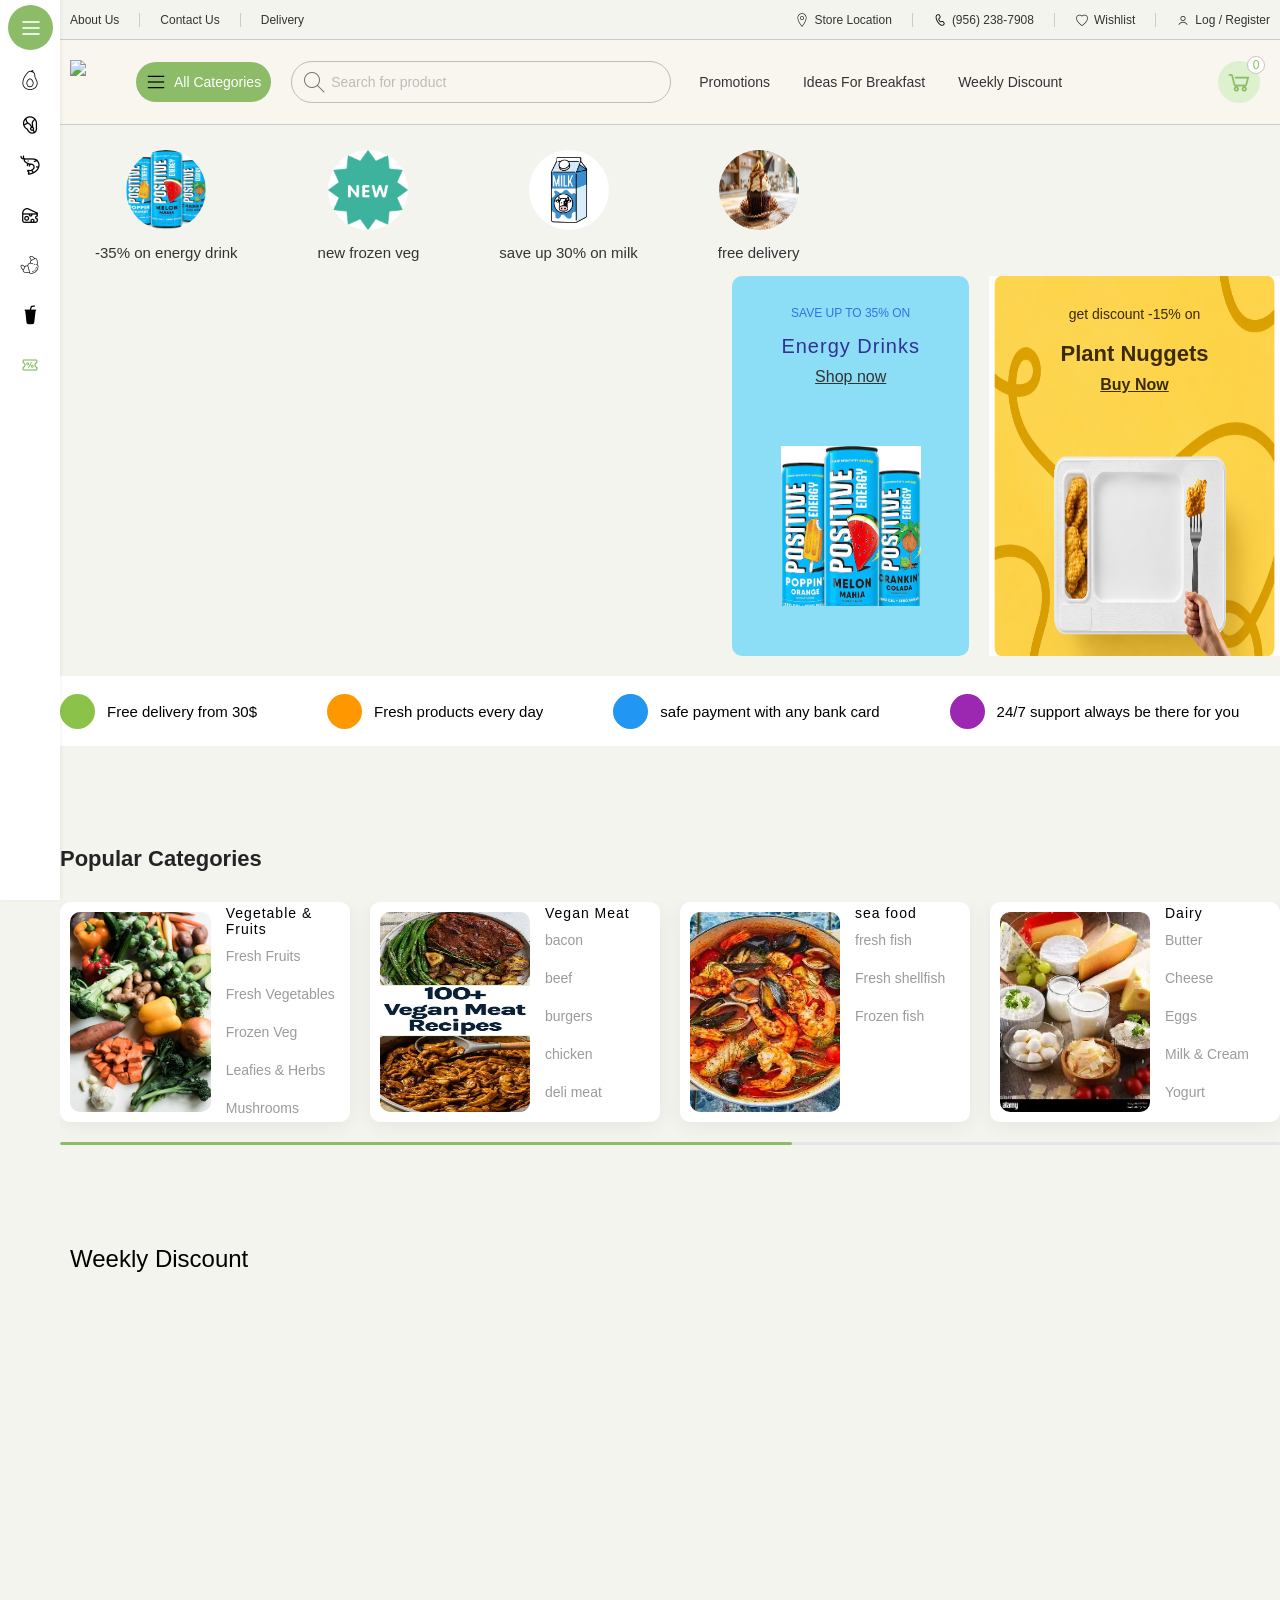
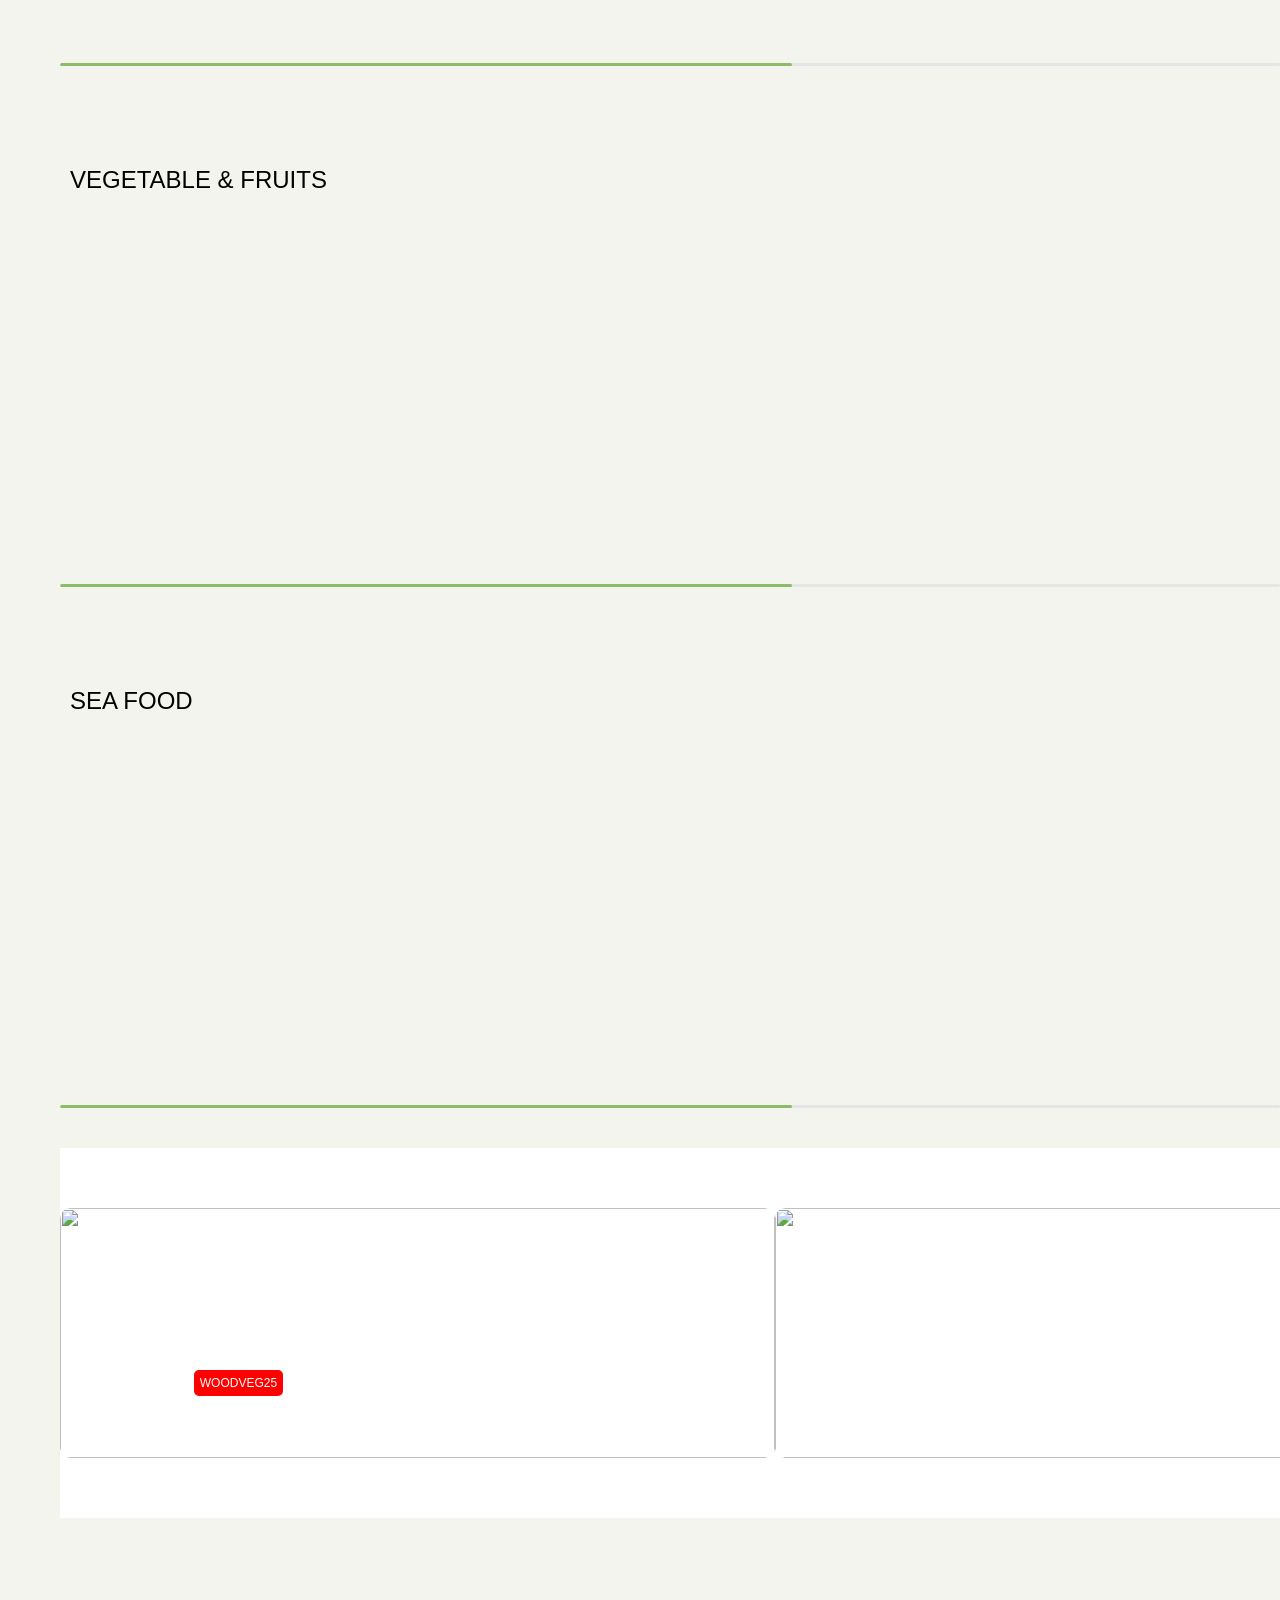
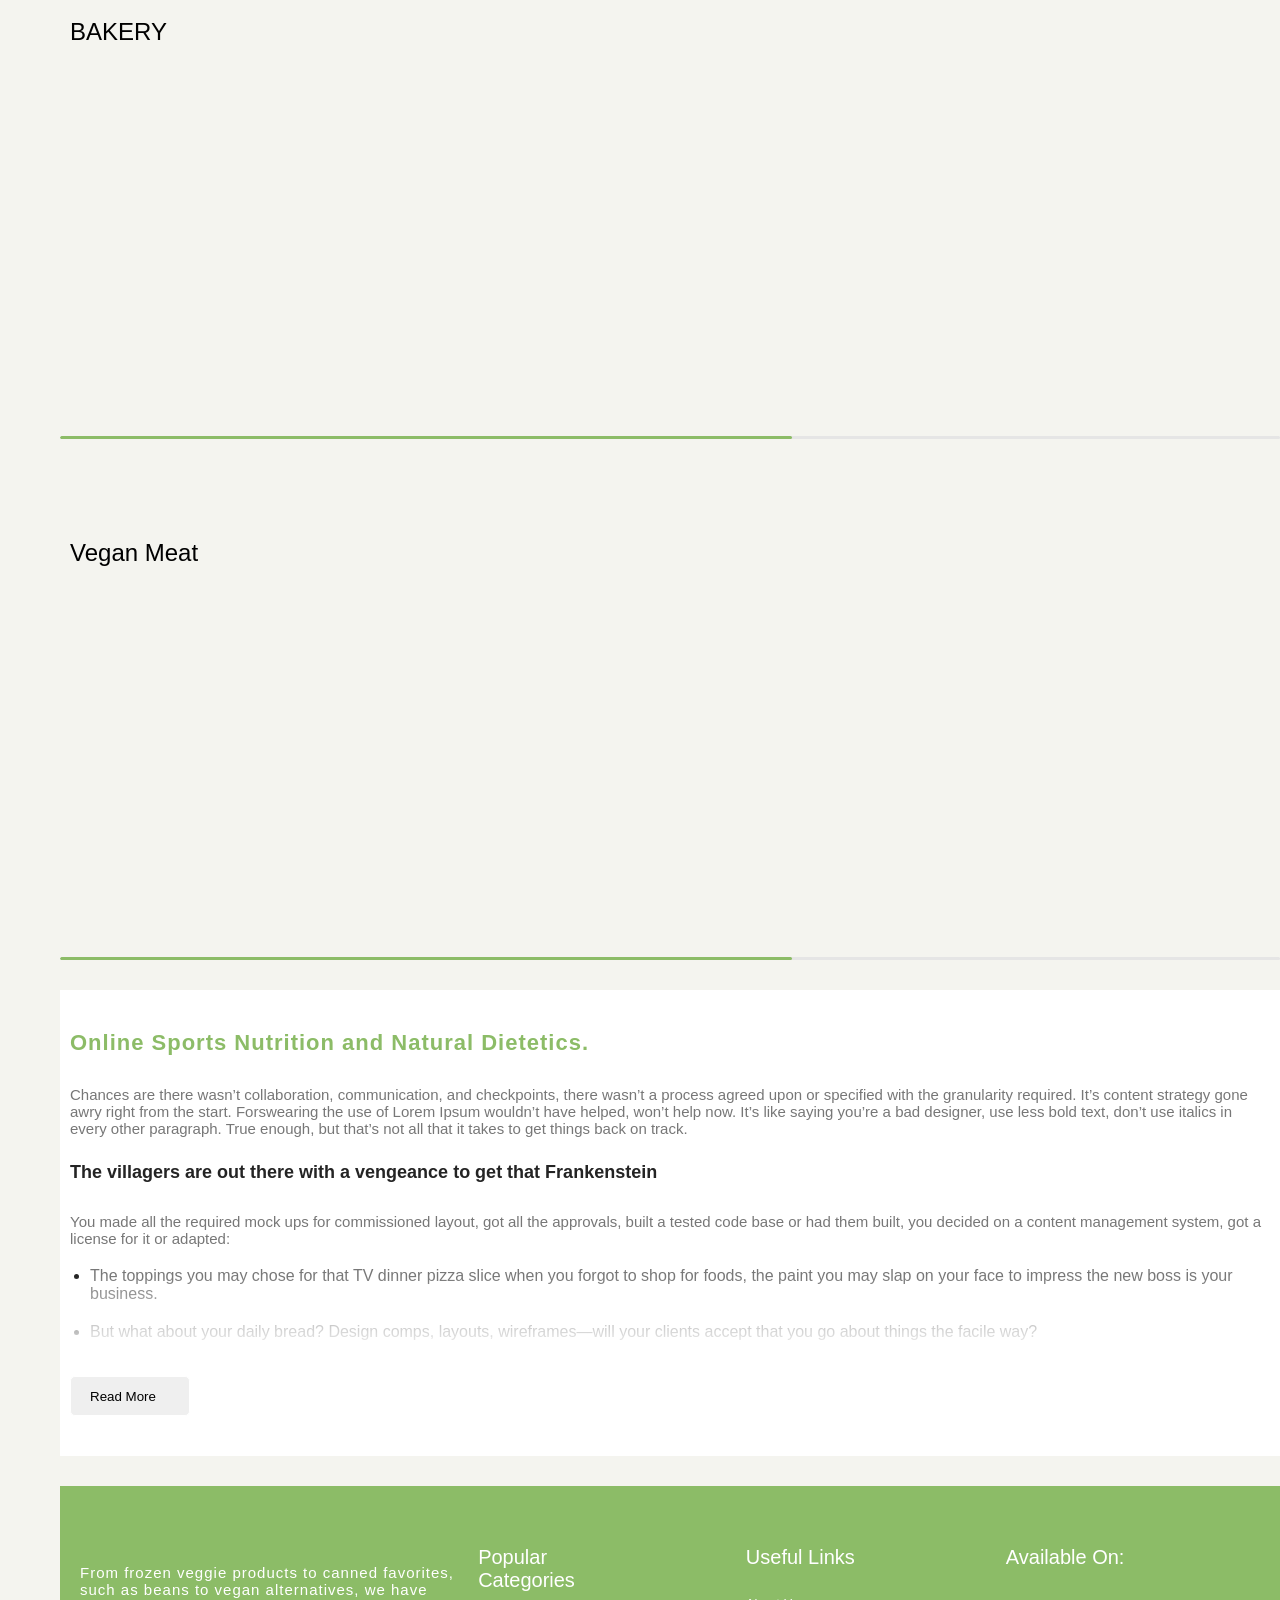
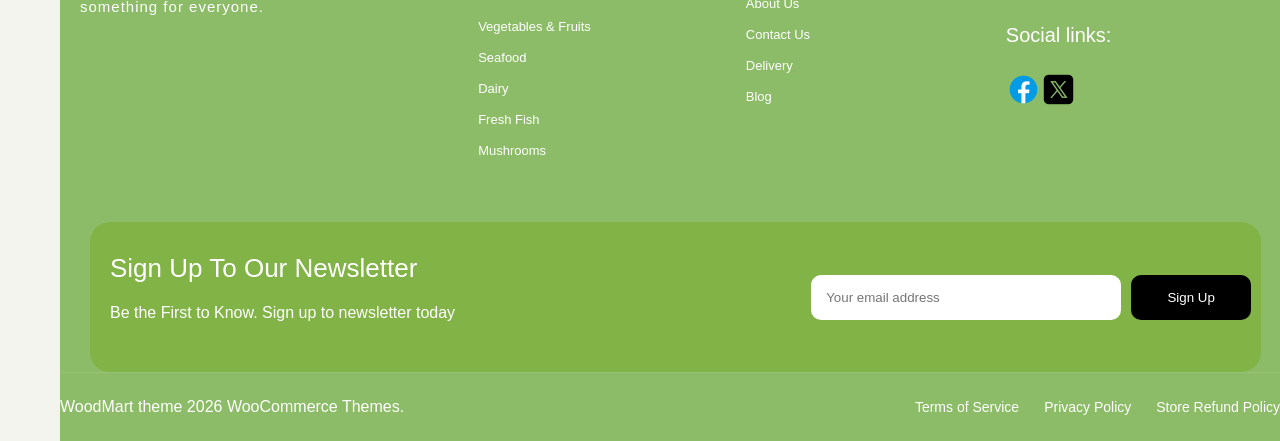
==== Pages/index.html @ 329ae0b7 "products page building" ====
<!DOCTYPE html>
<html lang="en">

<head>
    <meta charset="UTF-8">
    <meta name="viewport" content="width=device-width, initial-scale=1.0">
    <title>Vegetables WordPress theme | WoodMart</title>
    <link rel="stylesheet" href="../CSS/header.css">
    <link rel="stylesheet" href="../CSS/fonts.css">
    <link rel="stylesheet" href="../CSS/home.css">
    <link rel="stylesheet" href="../CSS/Footer.css">
</head>

<body>
    <div class="container">

        <div class="container_left">

            <div class="hamburger_item">
                <div class="hamburger_icon">
                    <img src="../images/icons8-hamburger-menu-20.png" alt="">
                </div>

                <span>Menu</span>
            </div>

            <div class="sidebar_item">
                <div class="sidebar_item_main">
                    <img src="../images/icons8-avocado-20.png" alt="">
                    <span>Vegetables & Fruits</span>
                </div>
                <div class="vegetable_panel">
                    <div class="vegetable_panel_header">
                        <h2>Vegetables & Fruits</h2>
                    </div>
                    <div class="vegetable_links">
                        <a href="">
                            <img src="../images/icons8-avocado-20.png" alt="">
                            <span>Leafies & Herbs</span>
                        </a>
                        <a href="#">
                            <img src="../images/icons8-avocado-20.png" alt="">
                            <span>Frozen Veg</span>
                        </a> <a href="#">
                            <img src="../images/icons8-avocado-20.png" alt="">
                            <span>Mushrooms</span> </a> <a href="#">
                            <img src="../images/icons8-avocado-20.png" alt="">
                            <span>Fresh Fruits</span>
                        </a>
                        <a href="#">
                            <img src="../images/icons8-avocado-20.png" alt="">
                            <span>Fresh Vegetables</span>
                        </a>
                    </div>
                    <div class="vegetable_banner">
                        <img src="https://woodmart.xtemos.com/vegetables/wp-content/uploads/sites/20/2024/02/vg-promo-discounts-vegetables.jpg"
                            alt="Vegetables" class="vegetable_banner_image">
                        <div class="vegetable_banner_content">
                            <h3>Get Discount On Fresh <br>
                                Fruits & Vegetable
                            </h3>
                            <a href="#">To Shop</a>
                        </div>
                    </div>
                    <div class="vegetable_products">

                    </div>
                </div>
            </div>

            <div class="sidebar_item">
                <div class="sidebar_item">
                    <img src="../images/icons8-meat-20.png" alt="" style="margin-top: 10px;">
                    <span>Vegan Meat</span>
                </div>
                <div class="vegetable_panel">
                    <div class="vegetable_panel_header">
                        <h2>Vegan Meat</h2>
                    </div>
                    <div class="vegetable_links">
                        <a href="#">
                            <img src="../images/icons8-avocado-20.png" alt="">
                            <span>Bacon</span>
                        </a>
                        <a href="#">
                            <img src="../images/icons8-avocado-20.png" alt="">
                            <span>Chicken</span>
                        </a> <a href="#">
                            <img src="../images/icons8-avocado-20.png" alt="">
                            <span>Deli Meat</span> </a> <a href="#">
                            <img src="../images/icons8-avocado-20.png" alt="">
                            <span>Burgers</span>
                        </a>
                        <a href="#">
                            <img src="../images/icons8-avocado-20.png" alt="">
                            <span>Beef</span>
                        </a>
                    </div>
                    <div class="vegetable_banner">
                        <img src="https://woodmart.xtemos.com/vegetables/wp-content/uploads/sites/20/2024/02/vg-promo-plant-based-nuggets.jpg"
                            alt="Vegetables" class="vegetable_banner_image">
                        <div class="vegetable_banner_content">
                            <h3>Get Discount -15% On <br>
                                Plant Based Nuggets
                            </h3>
                            <a href="#">To Shop</a>
                        </div>
                    </div>
                    <div class="vegetable_products">

                    </div>
                </div>
            </div>


            <div class="sidebar_item">
                <div class="sidebar_item">
                    <img src="../images/icons8-shrimp-20.png" alt="">
                    <span>Seafood</span>
                </div>
                <div class="vegetable_panel">
                    <div class="vegetable_panel_header">
                        <h2>SeaFood</h2>
                    </div>
                    <div class="vegetable_links">
                        <a href="#">
                            <img src="../images/icons8-avocado-20.png" alt="">
                            <span>Fresh shellfish</span>
                        </a>
                        <a href="#">
                            <img src="../images/icons8-avocado-20.png" alt="">
                            <span>Frozen fish</span>
                        </a> <a href="#">
                            <img src="../images/icons8-avocado-20.png" alt="">
                            <span>Fresh fish</span> 
                        </a> 
                    </div>
                    <div class="vegetable_banner">
                        <img src="https://woodmart.xtemos.com/vegetables/wp-content/uploads/sites/20/2024/02/vg-promo-buy-fish.jpg"
                            alt="Vegetables" class="vegetable_banner_image">
                        <div class="vegetable_banner_content">
                            <h3>Buy Fish MOWI Every 3rd <br>
                                unit of -60%
                            </h3>
                            <a href="#">To Shop</a>
                        </div>
                    </div>
                    <div class="vegetable_products">

                    </div>
                </div>
            </div>


            <div class="sidebar_item">
                <div class="sidebar_item">
                    <img src="../images/icons8-cheese-20.png" alt="">
                    <span>Dairy</span>
                </div>
                <div class="vegetable_panel">
                    <div class="vegetable_panel_header">
                        <h2>Dairy</h2>
                    </div>
                    <div class="vegetable_links">
                        <a href="#">
                            <img src="../images/icons8-avocado-20.png" alt="">
                            <span>Yogurt</span>
                        </a>
                        <a href="#">
                            <img src="../images/icons8-avocado-20.png" alt="">
                            <span>Milk & Cream</span>
                        </a> <a href="#">
                            <img src="../images/icons8-avocado-20.png" alt="">
                            <span>Eggs</span> 
                        </a> 
                        <a href="#">
                            <img src="../images/icons8-avocado-20.png" alt="">
                            <span>Cheese</span>
                        </a>
                        <a href="#">
                            <img src="../images/icons8-avocado-20.png" alt="">
                            <span>Butter</span>
                        </a>
                    </div>
                    <div class="vegetable_banner">
                        <img src="https://woodmart.xtemos.com/vegetables/wp-content/uploads/sites/20/2024/02/vg-promo-original-milk.jpg"
                            alt="Vegetables" class="vegetable_banner_image">
                        <div class="vegetable_banner_content">
                            <h3>Save up 30% On the <br>
                                original oatly milk
                            </h3>
                            <a href="#">To Shop</a>
                        </div>
                    </div>
                    <div class="vegetable_products">

                    </div>
                </div>
            </div>



            <div class="sidebar_item">
                <div class="sidebar_item">
                    <img src="../images/icons8-croissant-20.png" alt="">
                    <span>Bakery</span>
                </div>
                <div class="vegetable_panel">
                    <div class="vegetable_panel_header">
                        <h2>Bakery</h2>
                    </div>
                    <div class="vegetable_links">
                        <a href="#">
                            <img src="../images/icons8-avocado-20.png" alt="">
                            <span>Tortilla</span>
                        </a>
                        <a href="#">
                            <img src="../images/icons8-avocado-20.png" alt="">
                            <span>Baked Goods</span>
                        </a> <a href="#">
                            <img src="../images/icons8-avocado-20.png" alt="">
                            <span>Breads & Buns</span> 
                        </a> 
                        <a href="#">
                            <img src="../images/icons8-avocado-20.png" alt="">
                            <span>Cookies & Brownies</span>
                        </a>
                    </div>
                    <div class="vegetable_banner">
                        <img src="https://woodmart.xtemos.com/vegetables/wp-content/uploads/sites/20/2024/02/vg-promo-free-delivery-baked-goods.jpg"
                            alt="Vegetables" class="vegetable_banner_image">
                        <div class="vegetable_banner_content">
                            <h3>Free Delivery For Own<br>
                                Baked Goods
                            </h3>
                            <a href="#">To Shop</a>
                        </div>
                    </div>
                    <div class="vegetable_products">

                    </div>
                </div>
            </div>


            <div class="sidebar_item">
                <div class="sidebar_item">
                    <img src="../images/icons8-soda-20.png" alt="">
                    <span>Beverages</span>
                </div>
                <div class="vegetable_panel">
                    <div class="vegetable_panel_header">
                        <h2>Beverages</h2>
                    </div>
                    <div class="vegetable_links">
                        <a href="#">
                            <img src="../images/icons8-avocado-20.png" alt="">
                            <span>Energy Drinks</span>
                        </a>
                        <a href="#">
                            <img src="../images/icons8-avocado-20.png" alt="">
                            <span>Drink Mixes & Juices</span>
                        </a> <a href="#">
                            <img src="../images/icons8-avocado-20.png" alt="">
                            <span>Water & Vegan Soda</span> 
                        </a> 
                        <a href="#">
                            <img src="../images/icons8-avocado-20.png" alt="">
                            <span>Tea</span>
                        </a>
                        <a href="#">
                            <img src="../images/icons8-avocado-20.png" alt="">
                            <span>Coffee</span>
                        </a>
                    </div>
                    <div class="vegetable_banner">
                        <img src="https://woodmart.xtemos.com/vegetables/wp-content/uploads/sites/20/2024/02/vg-promo-energy-drinks-700x307.jpg"
                            alt="Vegetables" class="vegetable_banner_image">
                        <div class="vegetable_banner_content">
                            <h3>Save Up To 30% On Energy<br>
                                Drinks
                            </h3>
                            <a href="#">To Shop</a>
                        </div>
                    </div>
                    <div class="vegetable_products">

                    </div>
                </div>
            </div>


            <div class="sidebar_item">
                <img src="../images/icons8-discount-ticket-20.png" alt="">
                <span>Weekly discount</span>
            </div>

        </div>
        <div class="container_right">

            <!--====== HEADER ====== -->
            <header class="site_header">
                <div class="top_header">
                    <ul class="left_ul">
                        <li class="top_header_link"><a href="#" class="top_header_alink">
                                About Us
                            </a></li>
                        <li class="top_header_link"><a href="#" class="top_header_alink">
                                Contact Us
                            </a></li>
                        <li class="top_header_link"><a href="#" class="top_header_alink">
                                Delivery
                            </a></li>
                    </ul>

                    <ul class="right_ul">
                        <li class="top_header_link"><a href="#" class="top_header_alink">
                                <img src="../images/icons8-location-14.png" alt="" class="img_header_top">Store Location
                            </a></li>
                        <li class="top_header_link"><a href="#" class="top_header_alink">
                                <img src="../images/icons8-phone-14.png" alt="" class="img_header_top">(956) 238-7908
                            </a></li>
                        <li class="top_header_link"><a href="#" class="top_header_alink">
                                <img src="../images/icons8-heart-14.png" alt="" class="img_header_top">Wishlist
                            </a></li>
                        <li class="top_header_link"><a href="#" class="top_header_alink">
                                <img src="../images/icons8-person-14.png" alt="" class="img_header_top">
                                Log / Register
                            </a></li>
                    </ul>
                </div>

                <div class="bottom_header_wrapper">
                    <div class="bottom_header" id="bottomHeader">
                        <div class="first_item_in_header">
                            <a href="#" class="logo_a_link_img"><img
                                    src="https://woodmart.xtemos.com/vegetables/wp-content/uploads/sites/20/2024/02/vg-logo-colored.svg"
                                    class="logo_img"></a>
                        </div>

                        <div class="second_item_in_header">
                            <a href="#" class="all_categories_a_link">
                                <span class="all_categories_a_link_img_span"><img
                                        src="../images/icons8-menu-20.png"></span>
                                <span>All Categories</span>
                            </a>
                            <div class="search_box" id="searchBox">
                                <img src="../images/icons8-search-24.png" alt="" class="search_img">
                                <span class="search_box_text">Search for product</span>
                            </div>
                            <div class="second_item_ul">
                                <ul class="three_links">
                                    <li class="second_item_li">
                                        <a href="#" class="three_links_a">
                                            <img src="https://woodmart.xtemos.com/vegetables/wp-content/uploads/sites/20/2024/02/vg-popular.svg"
                                                alt="" class="three_links_a_img">Promotions
                                        </a>
                                    </li>
                                    <li class="second_item_li">
                                        <a href="#" class="three_links_a"><img
                                                src="https://woodmart.xtemos.com/vegetables/wp-content/uploads/sites/20/2024/02/vg-ideas-for-breakfast.svg"
                                                alt="" class="three_links_a_img">Ideas For Breakfast
                                        </a>

                                    </li>
                                    <li class="second_item_li">
                                        <a href="#" class="three_links_a">
                                            <img src="https://woodmart.xtemos.com/vegetables/wp-content/uploads/sites/20/2024/02/vg-discount.svg"
                                                alt="" class="three_links_a_img">Weekly Discount
                                        </a>

                                    </li>
                                </ul>
                            </div>
                        </div>

                        <div class="third_item_in_header">
                            <a href="#" class="number_of_shopping_cart_a_link">
                                <div class="shopping_cart">
                                    <img src="../images/icons8-shopping-cart-28.png" alt="" class="shopping_cart_icon">
                                </div>
                                <div class="number_of_shopping_cart">
                                    <span class="number_of_shopping_cart_span">0</span>
                                </div>
                            </a>
                        </div>
                    </div>
                </div>

            </header>

            <!-- =====HOME===== -->
            <main>
                <section class="top_main">
                    <div class="top_main_div">
                        <div class="div_top_main_link" id="div_top_main">
                            <a href="/Pages/Products.html" class="a_link_top_main">
                                <div class="top_main_img_div">
                                    <img src="../images/enegydrink.jpg" alt="" class="top_main_img">
                                </div>
                                <p class="top_main_p">
                                    -35% on energy drink
                                </p>
                            </a>
                        </div>
                        <div class="div_top_main_link">
                            <a href="#" class="a_link_top_main">
                                <div class="top_main_img_div">
                                    <img src="../images/new.png" alt="" class="top_main_img">
                                </div>
                                <p class="top_main_p">
                                    new frozen veg
                                </p>
                            </a>
                        </div>
                        <div class="div_top_main_link">
                            <a href="#" class="a_link_top_main">
                                <div class="top_main_img_div">
                                    <img src="../images/milk.jpg" alt="" class="top_main_img">
                                </div>
                                <p class="top_main_p">
                                    save up 30% on milk
                                </p>
                            </a>
                        </div>
                        <div class="div_top_main_link">
                            <a href="#" class="a_link_top_main">
                                <div class="top_main_img_div">
                                    <img src="../images/cake.jpg" alt="" class="top_main_img">
                                </div>
                                <p class="top_main_p">
                                    free delivery
                                </p>
                            </a>
                        </div>
                    </div>
                </section>

                <!-- =======SLIDER======= -->

                <section class="photos_main">
                    <div class="photos_main_div">
                        <!-- SLIDER PHOTO -->
                        <div class="slider">



                        </div>
                        <div class="energy_drinks">
                            <a href="#" class="energy_drinks_a_link">

                                <p class="energy_drinks_p">SAVE UP TO 35% ON</p>

                                <h3 class="energy_drinks_h3">Energy Drinks</h3>

                                <span class="shop_now">Shop now</span>

                                <div class="energy_drinks_img_container">
                                    <img src="../images/enegydrink.jpg" alt="" class="energy_drinks_img">
                                </div>

                            </a>
                        </div>
                        <div class="nuggets">
                            <a href="#" class="nugget_a_link">
                                <div class="nugget_image_div">
                                    <img src="../images/nugget.png" alt="" class="nugget_image">
                                    <p class="nugget_p">get discount -15% on</p>
                                    <h3 class="nugget_h3">Plant Nuggets</h3>
                                    <span class="buynow">Buy Now</span>
                                </div>
                            </a>
                        </div>


                    </div>
                </section>
                <section class="animated_nav">
                    <div class="moving_bar">

                        <div class="moving_content">

                            <div class="moving_item">
                                <div class="moving_icon icon_1"></div>
                                <span>Free delivery from 30$</span>
                            </div>

                            <div class="moving_item">
                                <div class="moving_icon icon_2"></div>
                                <span>Fresh products every day</span>
                            </div>

                            <div class="moving_item">
                                <div class="moving_icon icon_3"></div>
                                <span>safe payment with any bank card</span>
                            </div>

                            <div class="moving_item">
                                <div class="moving_icon icon_4"></div>
                                <span>24/7 support always be there for you</span>
                            </div>

                            <div class="moving_item">
                                <div class="moving_icon icon_5"></div>
                                <span>low price than in other stores</span>
                            </div>



                            <div class="moving_item">
                                <div class="moving_icon icon_1"></div>
                                <span>Free delivery</span>
                            </div>

                            <div class="moving_item">
                                <div class="moving_icon icon_2"></div>
                                <span>Fresh products</span>
                            </div>

                            <div class="moving_item">
                                <div class="moving_icon icon_3"></div>
                                <span>Best quality</span>
                            </div>

                            <div class="moving_item">
                                <div class="moving_icon icon_4"></div>
                                <span>Organic products</span>
                            </div>

                            <div class="moving_item">
                                <div class="moving_icon icon_5"></div>
                                <span>Fast delivery</span>
                            </div>

                        </div>

                    </div>

                </section>
                <!-- =====POPULAR CATEGORIES===== -->
                <section class="popular_categories">
                    <h3 class="popular_h3">Popular Categories</h3>
                    <div class="products_slider">

                        <div class="products_track">

                            <div class="product_box">
                                <div class="image_of_product">
                                    <img src="../images/vegtables.jpg" alt="" class="image_boxes">
                                    <div class="links_of_box">
                                        <h3 class="title_of_box">Vegetable & Fruits</h3>

                                        <ul class="link_ul">
                                            <li class="link_li">
                                                <a href="#" class="link_a_link">Fresh Fruits</a>
                                            </li>
                                            <li class="link_li">
                                                <a href="#" class="link_a_link">Fresh Vegetables</a>
                                            </li>
                                            <li class="link_li">
                                                <a href="#" class="link_a_link">Frozen Veg</a>
                                            </li>
                                            <li class="link_li">
                                                <a href="#" class="link_a_link">Leafies & Herbs</a>
                                            </li>
                                            <li class="link_li">
                                                <a href="#" class="link_a_link">Mushrooms</a>
                                            </li>
                                        </ul>
                                    </div>
                                </div>
                            </div>
                            <div class="product_box">
                                <div class="image_of_product">
                                    <img src="../images/veganmeet.webp" alt="" class="image_boxes">
                                    <div class="links_of_box">
                                        <h3 class="title_of_box">Vegan Meat</h3>

                                        <ul class="link_ul">
                                            <li class="link_li">
                                                <a href="#" class="link_a_link">bacon</a>
                                            </li>
                                            <li class="link_li">
                                                <a href="#" class="link_a_link">beef</a>
                                            </li>
                                            <li class="link_li">
                                                <a href="#" class="link_a_link">burgers</a>
                                            </li>
                                            <li class="link_li">
                                                <a href="#" class="link_a_link">chicken</a>
                                            </li>
                                            <li class="link_li">
                                                <a href="#" class="link_a_link">deli meat</a>
                                            </li>
                                        </ul>
                                    </div>
                                </div>
                            </div>
                            <div class="product_box">
                                <div class="image_of_product">
                                    <img src="../images/seafood.webp" alt="" class="image_boxes">
                                    <div class="links_of_box">
                                        <h3 class="title_of_box">sea food</h3>

                                        <ul class="link_ul">
                                            <li class="link_li">
                                                <a href="#" class="link_a_link">fresh fish</a>
                                            </li>
                                            <li class="link_li">
                                                <a href="#" class="link_a_link">Fresh shellfish</a>
                                            </li>
                                            <li class="link_li">
                                                <a href="#" class="link_a_link">Frozen fish</a>
                                            </li>
                                        </ul>
                                    </div>
                                </div>
                            </div>
                            <div class="product_box">
                                <div class="image_of_product">
                                    <img src="../images/dairy.webp" alt="" class="image_boxes">
                                    <div class="links_of_box">
                                        <h3 class="title_of_box">Dairy</h3>

                                        <ul class="link_ul">
                                            <li class="link_li">
                                                <a href="#" class="link_a_link">Butter</a>
                                            </li>
                                            <li class="link_li">
                                                <a href="#" class="link_a_link">Cheese</a>
                                            </li>
                                            <li class="link_li">
                                                <a href="#" class="link_a_link">Eggs</a>
                                            </li>
                                            <li class="link_li">
                                                <a href="#" class="link_a_link">Milk & Cream</a>
                                            </li>
                                            <li class="link_li">
                                                <a href="#" class="link_a_link">Yogurt</a>
                                            </li>
                                        </ul>
                                    </div>
                                </div>
                            </div>
                            <div class="product_box">
                                <div class="image_of_product">
                                    <img src="../images/bakery.webp" alt="" class="image_boxes">
                                    <div class="links_of_box">
                                        <h3 class="title_of_box">Bakery</h3>

                                        <ul class="link_ul">
                                            <li class="link_li">
                                                <a href="#" class="link_a_link">Baked Goods</a>
                                            </li>
                                            <li class="link_li">
                                                <a href="#" class="link_a_link">Bread & Buns</a>
                                            </li>
                                            <li class="link_li">
                                                <a href="#" class="link_a_link">Cookies & Brownies</a>
                                            </li>
                                            <li class="link_li">
                                                <a href="#" class="link_a_link">Tortilla, wraps&pitas</a>
                                            </li>
                                        </ul>
                                    </div>
                                </div>
                            </div>
                            <div class="product_box">
                                <div class="image_of_product">
                                    <img src="../images/beverages.webp" alt="" class="image_boxes">
                                    <div class="links_of_box">
                                        <h3 class="title_of_box">Beverages</h3>

                                        <ul class="link_ul">
                                            <li class="link_li">
                                                <a href="#" class="link_a_link">Coffee</a>
                                            </li>
                                            <li class="link_li">
                                                <a href="#" class="link_a_link">Drink mixes & Juice</a>
                                            </li>
                                            <li class="link_li">
                                                <a href="#" class="link_a_link">Energy Drinks</a>
                                            </li>
                                            <li class="link_li">
                                                <a href="#" class="link_a_link">Tea</a>
                                            </li>
                                            <li class="link_li">
                                                <a href="#" class="link_a_link">Water Vegan Soda</a>
                                            </li>
                                        </ul>
                                    </div>
                                </div>
                            </div>

                        </div>


                        <div class="slider_scrollbar_discount">
                            <div class="slider_scrollbar_progress_discount"></div>
                        </div>

                    </div>
                </section>

                <!-- WEEKLY DISCOUNT -->

                <section class="weekly_discount">
                    <div class="title_of_weekly_discount">
                        <img src="https://woodmart.xtemos.com/vegetables/wp-content/uploads/sites/20/2024/02/vg-primary-discount.svg"
                            alt="">
                        <h2 class="h2_weekly_discount">
                            Weekly Discount
                        </h2>
                    </div>


                    <div class="weekly_discount_slider_wrapper">

                        <div class="weekly_discount_slider">
                            <div class="weekly_discount_track">
                            </div>
                        </div>

                    </div>


                    <div class="slider_scrollbar_discount">
                        <div class="slider_scrollbar_progress_discount"></div>
                    </div>
                </section>

                <!-- FRUIT AND VEGETABLE -->
                <section class="fruit_and_vegetable">

                    <div class="fruit_header">
                        <h2 class="h2_weekly_discount">
                            VEGETABLE & FRUITS
                        </h2>
                    </div>

                    <div class="weekly_discount_slider_wrapper">

                        <div class="weekly_discount_slider">

                            <div class="weekly_discount_track fruit_products_track">
                            </div>

                        </div>

                    </div>

                    <div class="slider_scrollbar_discount">
                        <div class="slider_scrollbar_progress_discount"></div>
                    </div>

                </section>



                <!-- SEAFOOD -->
                <section class="fruit_and_vegetable">

                    <div class="fruit_header">
                        <h2 class="h2_weekly_discount">
                            SEA FOOD
                        </h2>
                    </div>

                    <div class="weekly_discount_slider_wrapper">

                        <div class="weekly_discount_slider">

                            <div class="weekly_discount_track seafood_products_track">
                            </div>

                        </div>

                    </div>

                    <div class="slider_scrollbar_discount">
                        <div class="slider_scrollbar_progress_discount"></div>
                    </div>

                </section>
                <!-- IMAGE AND EXPLANATION -->
                <div class="images_and_explanation">
                    <div class="first_image">
                        <div class="images_and_explanation_first_image_first_div">
                            <img src="https://woodmart.xtemos.com/vegetables/wp-content/uploads/sites/20/2024/08/vg-banner-promo-code-opt.jpg.webp"
                                alt="" class="image_of_explanation">
                        </div>
                        <div class="images_and_explanation_first_image_second_div">
                            <h3>
                                Save Up To 25%<br>
                                With Promo Code
                            </h3>

                            <span>Promo Code:</span>
                            <span>WOODVEG25</span>

                            <p>*Not combined with promotional offer and discounts</p>
                        </div>
                    </div>

                    <div class="second_image">
                        <div class="images_and_explanation_second_image_first_div">
                            <img src="https://woodmart.xtemos.com/vegetables/wp-content/uploads/sites/20/2024/08/vg-banner-free-delivery-opt.jpg.webp"
                                alt="" class="image_of_explanation">
                        </div>
                        <div class="images_and_explanation_second_image_second_div">
                            <h3>
                                Free Delivery<br>
                                To Your Door
                            </h3>

                            <p>Collect a basket worth more than $30<br>
                                and get delivery to your door
                            </p>
                        </div>
                    </div>
                </div>


                <!-- ======BAKERY====== -->
                <section class="fruit_and_vegetable">

                    <div class="fruit_header">
                        <h2 class="h2_weekly_discount">
                            BAKERY
                        </h2>
                    </div>

                    <div class="weekly_discount_slider_wrapper">

                        <div class="weekly_discount_slider">

                            <div class="weekly_discount_track bakery_products_track">
                            </div>

                        </div>

                    </div>

                    <div class="slider_scrollbar_discount">
                        <div class="slider_scrollbar_progress_discount"></div>
                    </div>

                </section>

                <!-- VEGAN MEAT -->
                <section class="fruit_and_vegetable">

                    <div class="fruit_header">
                        <h2 class="h2_weekly_discount">
                            Vegan Meat
                        </h2>
                    </div>

                    <div class="weekly_discount_slider_wrapper">

                        <div class="weekly_discount_slider">

                            <div class="weekly_discount_track vegan_meat_products_track">
                            </div>

                        </div>

                    </div>

                    <div class="slider_scrollbar_discount">
                        <div class="slider_scrollbar_progress_discount"></div>
                    </div>

                </section>
            </main>

            <!-- FOOTER -->
            <footer>
                <section class="top_footer">

                    <div class="top_footer_div">

                        <h3>Online Sports Nutrition and Natural Dietetics.</h3>

                        <div class="top_footer_content" id="topFooterContent">

                            <p>
                                Chances are there wasn’t collaboration, communication, and checkpoints,
                                there wasn’t a process agreed upon or specified with the granularity required.
                                It’s content strategy gone awry right from the start. Forswearing the use of
                                Lorem Ipsum wouldn’t have helped, won’t help now. It’s like saying you’re a bad
                                designer, use less bold text, don’t use italics in every other paragraph.
                                True enough, but that’s not all that it takes to get things back on track.
                            </p>

                            <h4>
                                The villagers are out there with a vengeance to get that Frankenstein
                            </h4>

                            <p>
                                You made all the required mock ups for commissioned layout, got all the approvals,
                                built a tested code base or had them built, you decided on a content management
                                system, got a license for it or adapted:
                            </p>

                            <ul class="top_footer_ul">
                                <li>
                                    The toppings you may chose for that TV dinner pizza slice when you forgot
                                    to shop for foods, the paint you may slap on your face to impress the new
                                    boss is your business.
                                </li>

                                <li>
                                    But what about your daily bread? Design comps, layouts, wireframes—will
                                    your clients accept that you go about things the facile way?
                                </li>

                                <li>
                                    Authorities in our business will tell in no uncertain terms that Lorem
                                    Ipsum is that huge, huge no no to forswear forever.
                                </li>

                                <li>
                                    Not so fast, I’d say, there are some redeeming factors in favor of greeking
                                    text, as its use is merely the symptom of a worse problem to take into
                                    consideration.
                                </li>

                                <li>
                                    Websites in professional use templating systems.
                                </li>

                                <li>
                                    Commercial publishing platforms and content management systems ensure that
                                    you can show different text, different data using the same template.
                                </li>

                                <li>
                                    When it’s about controlling hundreds of articles, product pages for web shops,
                                    or user profiles in social networks, all of them potentially with different
                                    sizes, formats, rules for differing elements things can break, designs agreed
                                    upon can have unintended consequences and look much different than expected.
                                </li>
                            </ul>

                            <p>
                                This is quite a problem to solve, but just doing without greeking text won’t fix it.
                                Using test items of real content and data in designs will help, but there’s no
                                guarantee that every oddity will be found and corrected. Do you want to be sure?
                                Then a prototype or beta site with real content published from the real CMS is
                                needed—but you’re not going that far until you go through an initial design cycle.
                            </p>

                        </div>

                        <button id="topFooterButton">
                            <div class="footer_button">
                                Read More
                                <img src="https://woodmart.xtemos.com/vegetables/wp-content/uploads/sites/20/2024/02/chevron-down-black.svg"
                                    alt="">
                            </div>
                        </button>

                    </div>

                </section>

                <section class="bottom_footer">

                    <div class="bottom_footer_div">

                        <div class="top_items">

                            <div class="logo_footer">

                                <div class="logo_footer_p_div">
                                    <img src="https://woodmart.xtemos.com/vegetables/wp-content/uploads/sites/20/2024/02/vg-logo-white.svg"
                                        alt="">
                                    <p>
                                        From frozen veggie products to canned favorites,<br>
                                        such as beans to vegan alternatives, we have<br>
                                        something for everyone.
                                    </p>
                                </div>

                            </div>


                            <div class="popular_category_footer">

                                <h3>Popular Categories</h3>

                                <ul>
                                    <li>
                                        <a href="#">Vegetables & Fruits</a>
                                    </li>

                                    <li>
                                        <a href="#">Seafood</a>
                                    </li>

                                    <li>
                                        <a href="#">Dairy</a>
                                    </li>

                                    <li>
                                        <a href="#">Fresh Fish</a>
                                    </li>

                                    <li>
                                        <a href="#">Mushrooms</a>
                                    </li>
                                </ul>

                            </div>


                            <div class="useful_links_footer">

                                <h3>Useful Links</h3>

                                <ul>
                                    <li>
                                        <a href="#">About Us</a>
                                    </li>

                                    <li>
                                        <a href="#">Contact Us</a>
                                    </li>

                                    <li>
                                        <a href="#">Delivery</a>
                                    </li>

                                    <li>
                                        <a href="#">Blog</a>
                                    </li>
                                </ul>

                            </div>


                            <div class="available_on_footer">

                                <h3>Available On:</h3>

                                <div class="available_on_images">

                                    <img src="https://woodmart.xtemos.com/vegetables/wp-content/uploads/sites/20/2024/02/google-play.svg"
                                        alt="">
                                    <img src="https://woodmart.xtemos.com/vegetables/wp-content/uploads/sites/20/2024/02/app-store.svg"
                                        alt="">

                                </div>
                                <div class="social_link">
                                    <h3>Social links:</h3>
                                    <div>
                                        <img src="../images/icons8-facebook-35.png" alt="">
                                        <img src="../images/icons8-twitter-35.png" alt="">
                                    </div>
                                </div>

                            </div>

                        </div>


                        <div class="newsletter_footer">
                            <div class="newsletter_footer_text">
                                <h2>Sign Up To Our Newsletter</h2>

                                <p>
                                    Be the First to Know. Sign up to newsletter today
                                </p>
                            </div>
                            <div class="newsletter_form">

                                <input type="email" placeholder="Your email address">

                                <button>
                                    Sign Up
                                </button>

                            </div>

                        </div>


                        <div class="footer_bottom">

                            <p>
                                WoodMart theme 2026 WooCommerce Themes.
                            </p>

                            <div class="footer_bottom_links">
                                <a href="#">Terms of Service</a>
                                <a href="#">Privacy Policy</a>
                                <a href="#">Store Refund Policy</a>
                            </div>

                        </div>

                    </div>

                </section>
            </footer>

        </div>
    </div>












    <!-- SEARCH PAGE -->
    <div class="search_overlay" id="searchOverlay">

        <button class="close_search" id="closeSearch">
            &times;
        </button>

        <div class="search_overlay_content">

            <div class="search_overlay_top">


                <div class="search_input_box">

                    <input type="text" id="searchInput" placeholder="Search for products..." autocomplete="off">
                    <select id="search_dropdown" class="search_dropdown">
                        <option value="" disabled selected>SELECT CATEGORY</option>
                        <option value="Vegetable" class="dropdown_option">Vegetable & Fruits</option>
                        <option value="bakery" class="dropdown_option">Bakery</option>
                        <option value="Beverages" class="dropdown_option">Beverages</option>
                        <option value="dairy" class="dropdown_option">Dairy</option>
                        <option value="Seafood" class="dropdown_option">Seafood</option>
                        <option value="VeganMeat" class="dropdown_option">Vegan Meat</option>
                    </select>

                    <button class="search_button">
                        <img src="./images/icons8-search-24.png" alt="">
                    </button>
                </div>



            </div>

            <div class="search_suggestions">

                <h3>POPULAR REQUEST</h3>

                <div class="suggestion_items">

                    <a href="#">ّFrozen</a>
                    <a href="#">Yogurt</a>
                    <a href="#">Vegan</a>
                    <a href="#">Water</a>
                    <a href="#">Milk</a>

                </div>

            </div>

        </div>

    </div>




    <script src="./JAVA SCRIPT/menu.js"></script>
    <script src="./JAVA SCRIPT/search.js"></script>
</body>

</html>
---- CSS/header.css ----
* {
    box-sizing: border-box;
    margin: 0;
    padding: 0;
}

body {
    font-family: "Manrope", sans-serif;
    margin: 0;
    background-color: #f4f4ef;
}

.container {
    width: 100%;
    min-height: 100vh;
}

.container_left {
    position: fixed;
    left: 0;
    top: 0;
    width: 60px;
    height: 100vh;
    background-color: #fff;
    display: flex;
    flex-direction: column;
    align-items: flex-start;
    z-index: 2000;
    box-shadow: 1px 0 4px rgba(0, 0, 0, 0.06);
    overflow: hidden;
    transition: width 0.3s ease;
}

.container_left:hover {
    width: 280px;
}


.hamburger_menu {
    width: 45px;
    height: 45px;
    background-color: #8cbc67;
    display: flex;
    justify-content: center;
    align-items: center;
    margin: 10px 0px;
    border-radius: 100%;
    margin-left: 8px;
}

.sidebar_item {
    position: relative;
    width: 280px;
    height: 50px;
    flex-shrink: 0;
}

.sidebar_item img {
    width: 20px;
    height: 20px;

    flex-shrink: 0;
}

.sidebar_item span {
    margin-left: 20px;

    font-size: 14px;
    color: #333;

    white-space: nowrap;

    opacity: 0;
    visibility: hidden;

    transition: opacity 0.2s ease;
}

.container_left:hover .sidebar_item span {
    opacity: 1;
    visibility: visible;
}

.hamburger_item {
    width: 280px;
    height: 55px;

    display: flex;
    align-items: center;

    padding-left: 8px;

    flex-shrink: 0;
}

.hamburger_icon {
    width: 45px;
    height: 45px;

    border-radius: 50%;

    background-color: #8cbc67;

    display: flex;
    justify-content: center;
    align-items: center;

    flex-shrink: 0;

    transition: width 0.3s ease,
        border-radius 0.3s ease;
}

.container_left:hover .hamburger_icon {
    width: 260px;

    border-radius: 30px;

    justify-content: flex-start;

    padding-left: 20px;
}

.hamburger_icon img {
    width: 20px;
    height: 20px;
    flex-shrink: 0;
}

.hamburger_item span {
    position: absolute;

    left: 70px;

    font-size: 14px;
    color: #fff;

    white-space: nowrap;

    opacity: 0;
    visibility: hidden;

    transition: opacity 0.2s ease;
}

.container_left:hover .hamburger_item span {
    opacity: 1;
    visibility: visible;
}

.sidebar_item_main {
    width: 280px;
    height: 50px;
    display: flex;
    align-items: center;
    padding-left: 20px;
    cursor: pointer;
}

.sidebar_item > img {
    width: 20px;
    height: 20px;
    margin-left: 20px;
    flex-shrink: 0;
}

.sidebar_item_main span {
    margin-left: 20px;
    font-size: 14px;
    color: #000;
    white-space: nowrap;
    opacity: 0;
    visibility: hidden;
    transition: opacity 0.2s ease;
}

.container_left:hover .sidebar_item_main span {
    opacity: 1;
    visibility: visible;
}

.vegetable_panel {
    position: fixed;
    left: 280px;
    top: 0;
    width: 420px;
    height: 100vh;
    background-color: #fff;
    padding: 30px 25px;
    overflow-y: auto;
    box-shadow: 4px 0 18px rgba(0, 0, 0, 0.10);
    opacity: 0;
    visibility: hidden;
    transform: translateX(-10px);
    transition: opacity 0.25s ease, transform 0.25s ease, visibility 0.25s ease;
    z-index: 3000;
}

.sidebar_item:hover .vegetable_panel {
    opacity: 1;
    visibility: visible;
    transform: translateX(0);
}

.vegetable_panel_header {
    margin-bottom: 28px;
    border-bottom: 1px solid #eee;
    padding-bottom: 15px;
}

.vegetable_panel_header h2 {
    font-size: 20px;
    font-weight: 500;
    color: #222;
}

.vegetable_links {
    display: grid;
    grid-template-columns: 1fr 1fr;
    gap: 15px 20px;
    margin-bottom: 30px;
}

.vegetable_links a {
    display: flex;
    align-items: center;
    text-decoration: none;
    color: #333;
    font-size: 13px;
    min-width: 0;
}

.vegetable_links a:hover {
    color: #8cbc67;
}

.vegetable_links img {
    width: 25px;
    height: 25px;
    object-fit: contain;
    margin-right: 10px;
    flex-shrink: 0;
}

.vegetable_banner {
    position: relative;
    width: 100%;
    height: 200px;
    overflow: hidden;
    border-radius: 6px;
    margin-bottom: 30px;
}

.vegetable_banner_image {
    width: 100% !important;
    height: 200px !important;
    object-fit: cover !important;
    display: block;
}
.vegetable_banner_content {
    position: absolute;
    left: 20px;
    top: 50%;
    transform: translateY(-50%);
}

.vegetable_banner_content h3 {
    color: #4c5a3c;
    font-size: 18px;
    font-weight: 500;
    margin-bottom: 12px;
}

.vegetable_banner_content a {
    display: inline-flex;
    align-items: center;
    justify-content: center;
    padding: 8px 16px;
    background-color: #fff;
    color: #000;
    text-decoration: none;
    border-radius: 10px;
    font-size: 12px;
    transition: background-color 0.2s ease;
}

.vegetable_banner_content a:hover {
    background-color: #6fa34c;
}

.vegetable_products {
    display: flex;
    gap: 12px;
    overflow-x: auto;
    overflow-y: hidden;
    padding-bottom: 10px;
    scroll-behavior: smooth;
}


.vegetable_products::-webkit-scrollbar {
    height: 5px;
}

.vegetable_products::-webkit-scrollbar-thumb {
    background-color: #ccc;
    border-radius: 10px;
}

.vegetable_products::-webkit-scrollbar-track {
    background-color: #f5f5f5;
}

.avocado_icon {
    margin-top: 15px;
    margin-bottom: 10px;
    margin-left: 20px;
}

.container_right {
    width: calc(100% - 60px);
    margin-left: 60px;
    min-width: 0;
}

.top_header {
    display: flex;
    justify-content: space-between;
    border-bottom: 1px solid #ccc;
    height: 40px;
}


.left_ul {
    display: flex;
    list-style-type: none;
    justify-content: center;
    align-items: center;
}


.right_ul {
    display: flex;
    list-style-type: none;
    justify-content: center;
    align-items: center;

}


.top_header_link {
    margin-right: 10px;
}

.img_header_top {
    margin-right: 5px;
}


.top_header_alink {
    display: flex;
    text-decoration: none;
    color: #333333;
    font-size: 12px;
    font-weight: 200;
    align-items: center;
    align-content: center;
    justify-content: center;
}

.top_header_alink:hover {
    color: #7c7c7c;
}

.top_header_link:not(:last-child) {
    border-right: 1px solid #ccc;
    padding-right: 20px;
    padding-left: 10px;
}


.top_header_link:last-child {
    padding-left: 10px;
}

.logo_img {
    padding: 20px 10px 20px 10px;
    display: block;

}

.bottom_header_wrapper {
    height: 85px;
}

.bottom_header {
    display: flex;
    border-bottom: 1px solid #ccc;
    height: 85px;
    z-index: 1000;
    width: 100%;
    background-color: #F8F6EF;
}

.bottom_header.sticky {
    position: fixed;
    top: 0;
    left: 60px;
    width: calc(100% - 60px);
    z-index: 1000;
}

.all_categories_a_link {
    background-color: #8cbc67;
    padding: 10px 10px;
    border-radius: 100px;
    text-decoration: none;
    color: #ffffff;
    font-size: 14px;
    font-weight: 400;
    height: 40px;
    display: flex;
    justify-content: center;
    align-items: center;
}

.all_categories_a_link_img_span {
    padding-right: 8px;
    align-items: center;
    display: flex;
}

.second_item_in_header {
    display: flex;
    justify-content: center;
    align-items: center;
    margin-left: 40px;
}

.search_box {
    margin: 0px 20px;
    border: 1px solid #c0baba;
    height: 42px;
    width: 380px;
    border-radius: 100px;
    display: flex;
    align-items: center;
    justify-content: start;
}

.search_img {
    margin-left: 10px;
}

.search_box_text {
    margin-left: 5px;
    font-size: 14px;
    font-weight: 300;
    color: #c0baba;
}

.three_links {
    display: flex;
    list-style-type: none;
    font-size: 14px;
}

.three_links_a {
    display: flex;
    align-items: center;
    justify-content: center;
    color: #333333;
    text-decoration: none;
}

.three_links_a:hover {
    color: #8cbc67;
}

.second_item_li {
    margin-right: 25px;
}

.three_links_a_img {
    margin-right: 8px;
}

.shopping_cart {
    width: 42px;
    height: 42px;
    background-color: #def1ce;
    border-radius: 100%;
    display: flex;
    justify-content: center;
    align-items: center;
}

.number_of_shopping_cart {
    width: 18px;
    height: 18px;
    border: 1px solid #c8c5c5;
    border-radius: 100%;
    display: flex;
    justify-content: center;
    align-items: center;
    background-color: #fff;
    position: absolute;
    top: -5px;
    right: -5px;
}

.number_of_shopping_cart_span {
    font-size: 12px;
    color: #8cbc67;
}

.third_item_in_header {
    display: flex;
    margin-left: auto;
    margin-right: 20px;
    align-items: center;

}

.number_of_shopping_cart_a_link {
    position: relative;

}

.search_overlay {
    position: fixed;
    inset: 0;
    background-color: rgba(255, 255, 255, 0.98);
    z-index: 9999;
    opacity: 0;
    visibility: hidden;
    transition: opacity 0.25s ease;
}

.search_overlay.active {
    opacity: 1;
    visibility: visible;
}


.search_overlay_content {
    width: 100%;
    max-width: 1450px;
    height: 65PX;
    margin: 0 auto;
    padding-top: 100px;
}


.search_overlay_top {
    display: flex;
    align-items: center;
    gap: 20px;
    margin-top: 35px;
}


.search_input_box {
    width: 100%;
    height: 65px;
    display: flex;
    align-items: center;
    border: 1px solid #aba9a9;
    border-radius: 5px;
    overflow: hidden;
}



.search_input_box img {
    width: 36px;
    height: 36px;
    margin-right: 15px;
    border-top-right-radius: 5px;
    border-bottom-right-radius: 5px;
}

.search_dropdown {
    width: 200px;
    height: 100%;
    border: none;
    border-left: 1px solid #ddd;
    outline: none;
    padding: 0 15px;
    background-color: white;
    font-family: "Manrope", sans-serif;
    font-size: 13px;
    cursor: pointer;
    color: #828181;
}

.search_input_box input {
    flex: 1;
    width: auto;
    height: 100%;
    border: none;
    outline: none;
    background: transparent;
    padding: 0 20px;
    font-family: "Manrope", sans-serif;
    font-size: 14px;
}

.search_input_box input::placeholder {
    color: #aaa;
}

.close_search {
    position: absolute;
    top: 0px;
    right: 10px;
    border: none;
    background: none;
    font-size: 60px;
    font-weight: 100;
    cursor: pointer;
    color: #333;
    line-height: 1;
}

.search_suggestions {
    margin-top: 30px;
}


.search_suggestions h3 {
    font-size: 16px;
    margin-bottom: 15px;
}


.suggestion_items {
    display: flex;
    flex-wrap: wrap;
    gap: 5px;
}


.suggestion_items a {
    text-decoration: none;
    color: #333;
    background-color: #f3f3f3;
    padding: 10px 18px;
    border-radius: 5px;
    font-size: 14px;
    transition: 0.2s;
}


.suggestion_items a:hover {
    background-color: #8cbc67;
    color: white;
}

.search_button {
    flex-shrink: 0;
    width: 65px;
    height: 65px;
    border: none;
    display: flex;
    justify-content: center;
    align-items: center;
    padding: 0;
    background-color: #8cbc67;
    border-radius: 0;
}

.search_button img {
    width: 24px;
    height: 24px;
    margin: 0;
    border-radius: 0;
}
---- CSS/fonts.css ----
@font-face {
    font-family: "Manrope";
    src: url(../fonts/static/Manrope-Regular.ttf) format("truetype");
    font-weight: 100;
}

@font-face {
    font-family: "Manrope";
    src: url(../fonts/static/Manrope-Light.ttf) format("truetype");
    font-weight: 200;
}

@font-face {
    font-family: "Manrope";
    src: url(../fonts/static/Manrope-Medium.ttf) format("truetype");
    font-weight: 300;
}

@font-face {
    font-family: "Manrope";
    src: url(../fonts/static/Manrope-SemiBold.ttf) format("truetype");
    font-weight: 400;
}

@font-face {
    font-family: "Manrope";
    src: url(../fonts/static/Manrope-Bold.ttf) format("truetype");
    font-weight: 500;
}

@font-face {
    font-family: "Manrope";
    src: url(../fonts/static/Manrope-ExtraBold.ttf) format("truetype");
    font-weight: 600;
}

@font-face {
    font-family: "Manrope";
    src: url(../fonts/static/Manrope-ExtraLight.ttf) format("truetype");
    font-weight: 700;
}
---- CSS/home.css ----
* {
    margin: 0;
    padding: 0;
    box-sizing: border-box;
}

.top_main_div {
    display: flex;
    margin-top: 15px;
}

.top_main_img {
    width: 80px;
    height: 80px;
    border-radius: 100%;
}

.div_top_main_link {
    margin-top: 10px;
    margin-right: 80px;
    display: flex;
    justify-content: center;
    align-items: center;
}

#div_top_main {
    margin-left: 35px;
}

.top_main_p {
    font-size: 15px;
    margin-top: 10px;
}

.a_link_top_main {
    display: flex;
    flex-direction: column;
    align-items: center;
    text-align: center;
    text-decoration: none;
    color: #333333;
}

.photos_main {
    margin-top: 15px;
}

.slider {
    width: 825px;
    height: 380px;
}

.photos_main_div {
    display: flex;
}

.slider {
    width: 827px;
    height: 380px;
}

.energy_drinks {
    width: 291px;
    height: 380px;
    background-color: rgb(140, 221, 246);
    border-radius: 10px;

    overflow: hidden;
}

.energy_drinks_img_container {
    width: 140px;
    height: 190px;
    margin-top: 30px;
    overflow: hidden;
}

.energy_drinks_a_link {
    display: flex;
    flex-direction: column;
    align-items: center;
    text-decoration: none;
}

.energy_drinks_img {
    width: 140px;
    height: 190px;

    transition: transform 0.4s ease;
}

.energy_drinks_p {
    margin-top: 30px;
    font-size: 12px;
    color: rgb(54, 112, 237);
}

.energy_drinks_h3 {
    font-weight: 500;
    font-size: 20px;
    margin-top: 15px;
    letter-spacing: 1px;
    color: rgb(49, 49, 150);
}

.shop_now {
    margin-top: 10px;
    text-decoration: underline;
    color: #333333;
}

.energy_drinks_img {
    margin-top: 30px;
}

.energy_drinks:hover .energy_drinks_img {
    transform: scale(1.08);
}

.nuggets {
    margin-left: 20px;
}

.nugget_image_div {
    position: relative;
    width: 291px;
    height: 380px;
    overflow: hidden;
}

.nugget_image {
    width: 291px;
    height: 380px;
    display: block;
    transition: transform 0.4s ease;
}

.nugget_image_div:hover .nugget_image {
    transform: scale(1.08);
}

.nugget_p {
    position: absolute;
    top: 30px;
    left: 0;
    width: 100%;
    text-align: center;
    margin: 0;
    font-size: 14px;
    font-weight: 400;
    color: #3b2b00;
}

.nugget_h3 {
    position: absolute;
    top: 65px;
    left: 0;
    width: 100%;
    text-align: center;
    margin: 0;
    font-size: 22px;
    font-weight: 600;
    color: #3b2b00;
}

.buynow {
    position: absolute;
    top: 100px;
    left: 0;
    width: 100%;
    text-align: center;
    font-size: 16px;
    font-weight: 600;
    color: #3b2b00;
    text-decoration: underline;
}


body {
    font-family: Arial, sans-serif;
}

.moving_bar {
    width: 100%;
    height: 70px;

    overflow: hidden;

    background-color: #fff;

    display: flex;
    align-items: center;
}

.moving_content {
    display: flex;
    align-items: center;

    width: max-content;

    animation: moving 20s linear infinite;
}

.moving_item {
    display: flex;
    align-items: center;

    margin-right: 70px;

    white-space: nowrap;
}

.moving_icon {
    width: 35px;
    height: 35px;

    border-radius: 50%;

    margin-right: 12px;
}

.icon_1 {
    background-color: #8bc34a;
}

.icon_2 {
    background-color: #ff9800;
}

.icon_3 {
    background-color: #2196f3;
}

.icon_4 {
    background-color: #9c27b0;
}

.icon_5 {
    background-color: #f44336;
}


.moving_item span {
    font-size: 15px;
    font-weight: 500;
}

@keyframes moving {

    from {
        transform: translateX(0);
    }

    to {
        transform: translateX(-50%);
    }

}

.animated_nav {
    margin-top: 20px;
}

.popular_categories {
    margin-top: 100px;
}

.popular_h3 {
    font-size: 22px;
    margin-bottom: 30px;
    color: #242424;
}


.products_slider {
    width: 100%;
    overflow: hidden;
}

.products_track {
    display: flex;
    gap: 20px;
    overflow-x: auto;
    overflow-y: hidden;
    scrollbar-width: none;
}

.products_track::-webkit-scrollbar {
    display: none;
}

.product_box {
    flex: 0 0 calc((100% - 60px) / 4);
    height: 220px;
    display: flex;
    box-shadow: 0 4px 20px rgba(0, 0, 0, 0.06);
    margin-bottom: 20px;
    background-color: #fff;
    border-radius: 10px;
}

.image_boxes {
    width: 150px;
    height: 200px;
    border-radius: 10px;
    margin-top: 10px;
    margin-left: 10px;

}

.image_of_product {
    display: flex;
    gap: 15px;
}

.links_of_box {
    display: block;
}

.link_ul {
    margin: 0;
    padding: 0;
}

.link_li {
    list-style: none;
    margin-bottom: 20px;
}

.link_a_link {
    color: #9d9a9a;
    text-decoration: none;
    font-size: 14px;
}

.title_of_box {
    margin-top: 3px;
    margin-bottom: 10px;
    font-size: 14px;
    font-weight: 500;
    letter-spacing: 1px;
}

.slider_scrollbar {
    width: 100%;
    height: 3px;
    background-color: #e5e5e5;
    border-radius: 10px;
    margin-top: 20px;
    overflow: hidden;
}


.slider_scrollbar_progress {
    width: 66%;
    height: 100%;
    background-color: #8cbc67;
    border-radius: 10px;
    transform: translateX(0);
    transition: transform 0.1s linear;
}


/* WEEKLY DISCOUNT */

.weekly_discount {
    margin-top: 100px;
    margin-bottom: 20px;
}

.title_of_weekly_discount {
    display: flex;
    align-items: center;
    margin-bottom: 20px;
}

.h2_weekly_discount {
    margin-left: 10px;
    font-weight: 300;
}

.weekly_discount_slider img {
    -webkit-user-drag: none;
    pointer-events: none;
}

.weekly_discount_slider::-webkit-scrollbar {
    display: none;
}

.weekly_discount_track {
    display: flex;
    gap: 20px;
    width: max-content;
    padding-top: 10px;
}

.discount_product_box {
    position: relative;

    flex: 0 0 250px;
    width: 250px;
    height: 340px;

    border-radius: 5px;
    background-color: #fff;

    overflow: hidden;

    transition: transform 0.3s ease;
}

.discount_product_wrapper:hover .discount_product_box {
    transform: translateY(-10px);
}

.discount_product_actions {
    position: absolute;
    left: 0;
    bottom: 0;
    width: 100%;
    height: 60px;
    display: flex;
    gap: 8px;
    padding: 10px;
    background-color: #fff;
    opacity: 0;
    transform: translateY(100%);
    transition:
        opacity 0.3s ease,
        transform 0.3s ease;

    z-index: 10;
}

.discount_product_box:hover .discount_product_actions {
    opacity: 1;
    transform: translateY(0);
}

.product_quantity {
    width: 90px;
    height: 40px;
    display: flex;
    align-items: center;
    justify-content: space-between;
    border: 1px solid #ddd;
    border-radius: 5px;
    background-color: #fff;
}

.product_quantity button {
    width: 30px;
    height: 100%;
    border: none;
    background: transparent;
    cursor: pointer;
    font-size: 18px;
}

.quantity_number {
    font-size: 14px;
}

.add_to_cart {
    flex: 1;
    height: 40px;
    border: none;
    border-radius: 5px;
    background-color: #8cbc67;
    color: #fff;
    cursor: pointer;
    font-size: 13px;
}

.discount_product_image {
    display: flex;
    justify-content: center;
    align-items: center;
}

.discount_product_image img {
    width: 180px;
    height: 280px;
    border-radius: 20px;
}

.discount_product_info {
    position: absolute;
    left: 0;
    bottom: 0;
    width: 100%;
    background-color: #fff;
    padding-bottom: 10px;
    transition: transform 0.3s ease;
    z-index: 5;
}

.discount_product_box:hover .discount_product_info {
    transform: translateY(-60px);
}

.discount_product_info h3 {
    font-size: 14px;
    margin-left: 10px;
}

.title_of_discount_box {
    display: flex;
    justify-content: space-between;
    margin-top: 20px;
}

.title_of_discount_box img {
    margin-right: 10px;
}

.discount_product_price {
    margin-left: 10px;
    margin-top: 8px;
}

.old_price {
    text-decoration: line-through;
    font-size: 14px;
    color: #9d9a9a;
}

.current_price {
    color: #8cbc67;
}

.weekly_discount_slider_wrapper {
    width: 100%;
}

.discount_product_wrapper {
    position: relative;
    flex: 0 0 250px;
    width: 250px;
    height: 360px;
}

.slash_product {
    margin: 0px 5px;
    color: #9d9a9a;
}

.count_of_product {
    color: #9d9a9a;
}

/* ===== WEEKLY DISCOUNT SCROLLBAR ===== */

.slider_scrollbar_discount {
    width: 100%;
    height: 3px;
    background-color: #e5e5e5;
    border-radius: 10px;
    margin-top: 0px;
    overflow: hidden;
    cursor: pointer;
}

.slider_scrollbar_progress_discount {
    width: 60%;
    height: 100%;
    background-color: #8cbc67;
    border-radius: 10px;

    transform: translateX(0);

    transition: transform 0.05s linear;

    pointer-events: none;
}


/* ===== WEEKLY DISCOUNT SLIDER ===== */

.weekly_discount_slider {
    width: 100%;
    height: 370px;
    overflow-x: auto;
    overflow-y: hidden;
    scrollbar-width: none;
    cursor: pointer;
    user-select: none;
    -webkit-user-select: none;
    -webkit-user-drag: none;
}


.weekly_discount_slider.dragging {
    cursor: pointer;

    user-select: none;
    -webkit-user-select: none;
}


.weekly_discount_slider img {
    user-select: none;
    -webkit-user-select: none;
    -webkit-user-drag: none;
    pointer-events: none;
}


.weekly_discount_slider a {
    user-select: none;
    -webkit-user-select: none;
}

/* VEGETABLE AND FRUIT */

.fruit_and_vegetable {
    margin-top: 100px;
    margin-bottom: 20px;
}

.rate {
    margin-left: 30px;
    display: inline-flex;
    align-items: center;
    gap: 3px;
}

.rate img {
    width: 18px;
    height: 18px;
}

.fruit_header {
    margin-bottom: 20px;
}

/* IMAGES & EXPLANATION */

.images_and_explanation {
    display: flex;
    background-color: #fff;
    align-items: center;
    width: 100%;
    height: 370px;
    justify-content: space-around;
    margin-top: 40px;
}

.image_of_explanation {
    width: 715px;
    height: 250px;
    border-radius: 10px;
    display: block;
    object-fit: cover;
    transition: transform 0.4s ease;
}

.first_image {
    position: relative;
}

.images_and_explanation_first_image_first_div {
    overflow: hidden;
    border-radius: 10px;
}

.first_image:hover .image_of_explanation {
    transform: scale(1.05);
}

.first_image h3 {
    color: #fff;
    font-size: 34px;
    margin-bottom: 15px;
    line-height: 50px;
}

.images_and_explanation_first_image_second_div {
    z-index: 1;
    position: absolute;
    top: 50px;
    left: 35px;
}

.images_and_explanation_first_image_second_div span {
    color: #fff;
}

.images_and_explanation_first_image_second_div span:nth-of-type(2) {
    background-color: red;
    font-size: 12px;
    border-radius: 5px;
    padding: 6px;
}

.images_and_explanation_first_image_second_div p {
    margin-top: 15px;
    font-size: 12px;
    color: #fff;
}

.second_image {
    position: relative;
}

.images_and_explanation_second_image_first_div {
    overflow: hidden;
    border-radius: 10px;
}

.second_image:hover .image_of_explanation {
    transform: scale(1.05);
}

.images_and_explanation_second_image_second_div {
    z-index: 1;
    position: absolute;
    top: 50px;
    left: 35px;
}

.images_and_explanation_second_image_second_div h3 {
    font-size: 34px;
    color: #fff;
    line-height: 50px;
}

.images_and_explanation_second_image_second_div p {
    color: #fff;
    font-size: 18px;
    font-weight: 500;
}
---- CSS/Footer.css ----
/* ============FOOTER============ */



/* TOP FOOTER */
.top_footer {
    width: 100%;
    background-color: #fff;
    margin-bottom: 0;
}

.top_footer_div {
    margin: 30px 10px;
    padding: 40px 0px;
}

.top_footer_div h3 {
    color: #8cbc67;
    font-size: 22px;
    letter-spacing: 1px;
}

.top_footer_div p {
    color: #777777;
    font-size: 15px;
    margin-top: 30px;
}

.top_footer_div h4 {
    color: #242424;
    font-size: 18px;
    margin-top: 25px;
}

.top_footer_ul {
    margin-left: 20px;
}

.top_footer_ul li {
    color: #777777;
    margin-top: 20px;
}

.top_footer_ul li::marker {
    color: #242424;
}

/* HIDE THE FOOTER */

.top_footer_content {
    position: relative;

    max-height: 300px;

    overflow: hidden;

    transition: max-height 0.4s ease;
}

.top_footer_content::after {
    content: "";

    position: absolute;

    left: 0;
    right: 0;
    bottom: 0;

    height: 80px;

    background: linear-gradient(to bottom,
            rgba(255, 255, 255, 0),
            #fff);

    pointer-events: none;
}

.top_footer_content.expanded {
    max-height: 2000px;
}

.top_footer_content.expanded::after {
    opacity: 0;
}

.footer_button img {
    width: 14px;
    height: 14px;
}

.footer_button {
    display: flex;
    justify-content: center;
    align-items: center;
}

#topFooterButton {
    width: 120px;
    height: 40px;
    border-radius: 5px;
    border: 1px solid #ffffff;
    margin-top: 20px;
}


/* BOTTOM FOOTER */
.bottom_footer {
    width: 100%;
    background-color: #8cbc67;
    color: #fff;
}

.bottom_footer_div {
    width: 100%;
    max-width: 1450px;
    margin: 0 auto;
}

.top_items {
    display: flex;
    justify-content: flex-start;
    padding: 60px 0 50px;
}

.logo_footer {
    width: 35%;
}

.logo_footer_p_div {
    margin-left: 20px;
}

.logo_footer_p_div p {
    color: #fff;
    font-size: 15px;
    letter-spacing: 1px;
}

.useful_links_footer{
    margin-left: 100px;
}

.popular_category_footer,
.useful_links_footer,
.available_on_footer {
    min-width: 160px;
}

.popular_category_footer h3,
.useful_links_footer h3,
.available_on_footer h3 {
    color: #fff;
    font-size: 20px;
    font-weight: 500;
    margin-bottom: 25px;
}

.popular_category_footer ul,
.useful_links_footer ul {
    margin: 0;
    padding: 0;
    list-style: none;
}

.popular_category_footer li,
.useful_links_footer li {
    margin-bottom: 13px;
}

.popular_category_footer a,
.useful_links_footer a {
    color: #fff;
    text-decoration: none;
    font-size: 13px;
}

.popular_category_footer a:hover,
.useful_links_footer a:hover {
    color: #fff;
}

.available_on_images {
    display: flex;
    gap: 10px;
    
}

.social_link h3{
    margin-top: 30px;
}

.social_link div{
    display: flex;
    margin-top: 0;
}

.available_on_footer{
    margin-left: 100px;

}

.available_on_images img {
    width: 135px;
    height: auto;
}

.newsletter_footer {
    padding: 40px 0;
    background-color: #81b347;
    display: flex;
    width: 96%;
    margin: 0px 30px;
    border-radius: 20px;
    height: 150px;
    align-items: center;
    justify-content: space-between;
}

.newsletter_footer h2 {
    font-size: 26px;
    font-weight: 500;
    margin-bottom: 20px;
    margin-left: 20px;
}

.newsletter_footer p {
    color: #fff;
    font-size: 16px;
    margin-bottom: 20px;
    margin-left: 20px;
}

.newsletter_form {
    display: flex;
    width: 450px;
}

.newsletter_form input {
    flex: 1;
    height: 45px;
    border: none;
    padding: 0 15px;
    outline: none;
    border-radius: 10px;
    margin-right: 10px;
}

.newsletter_form button {
    width: 120px;
    color: #fff;
    background-color: black;
    height: 45px;
    border: none;
    cursor: pointer;
    border-radius: 10px;
    margin-right: 10px;
}

.footer_bottom {
    border-top: 1px solid rgba(255, 255, 255, 0.1);

    display: flex;
    justify-content: space-between;
    align-items: center;

    padding: 25px 0;
}

.footer_bottom p {
    color: #fff;
    font-size: 16px;
}

.footer_bottom_links {
    display: flex;
    gap: 25px;
}

.footer_bottom_links a {
    color: #fff;
    text-decoration: none;
    font-size: 14px;
}

.footer_bottom_links a:hover {
    color: #fff;
}
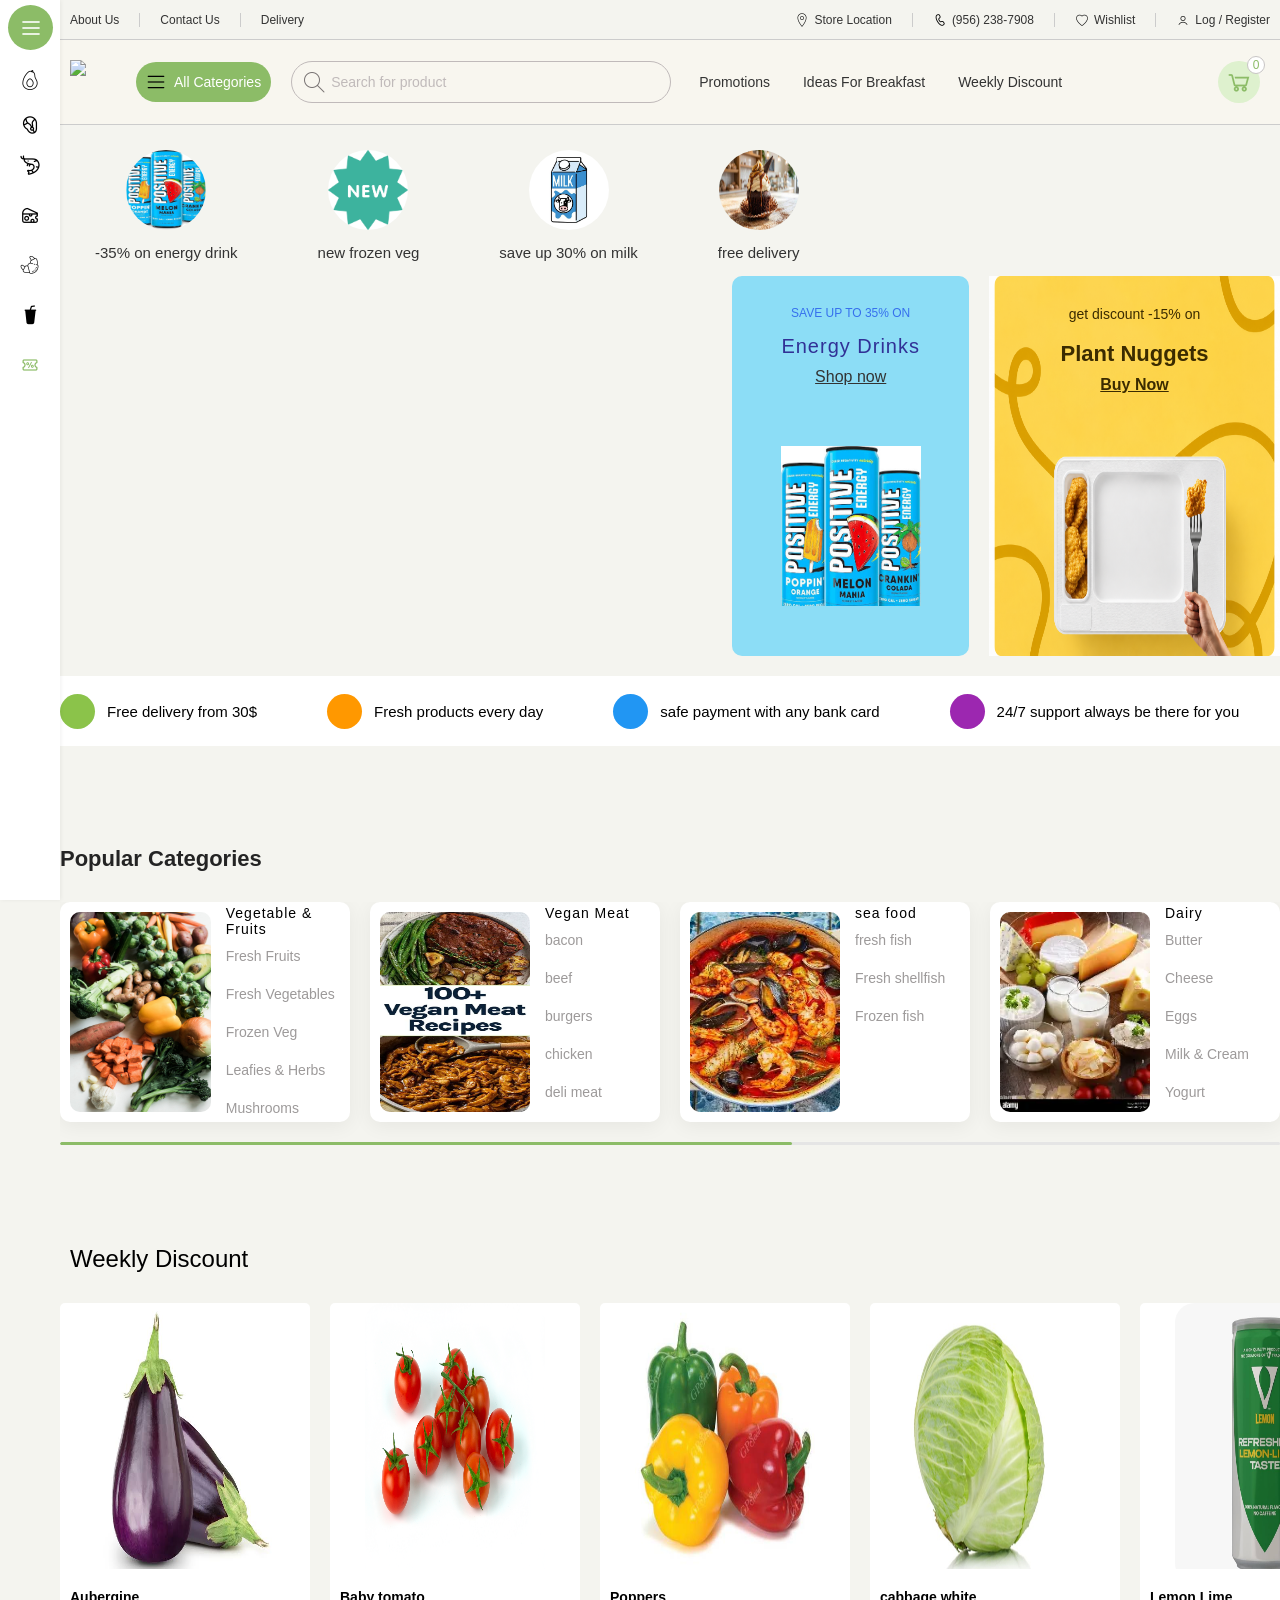
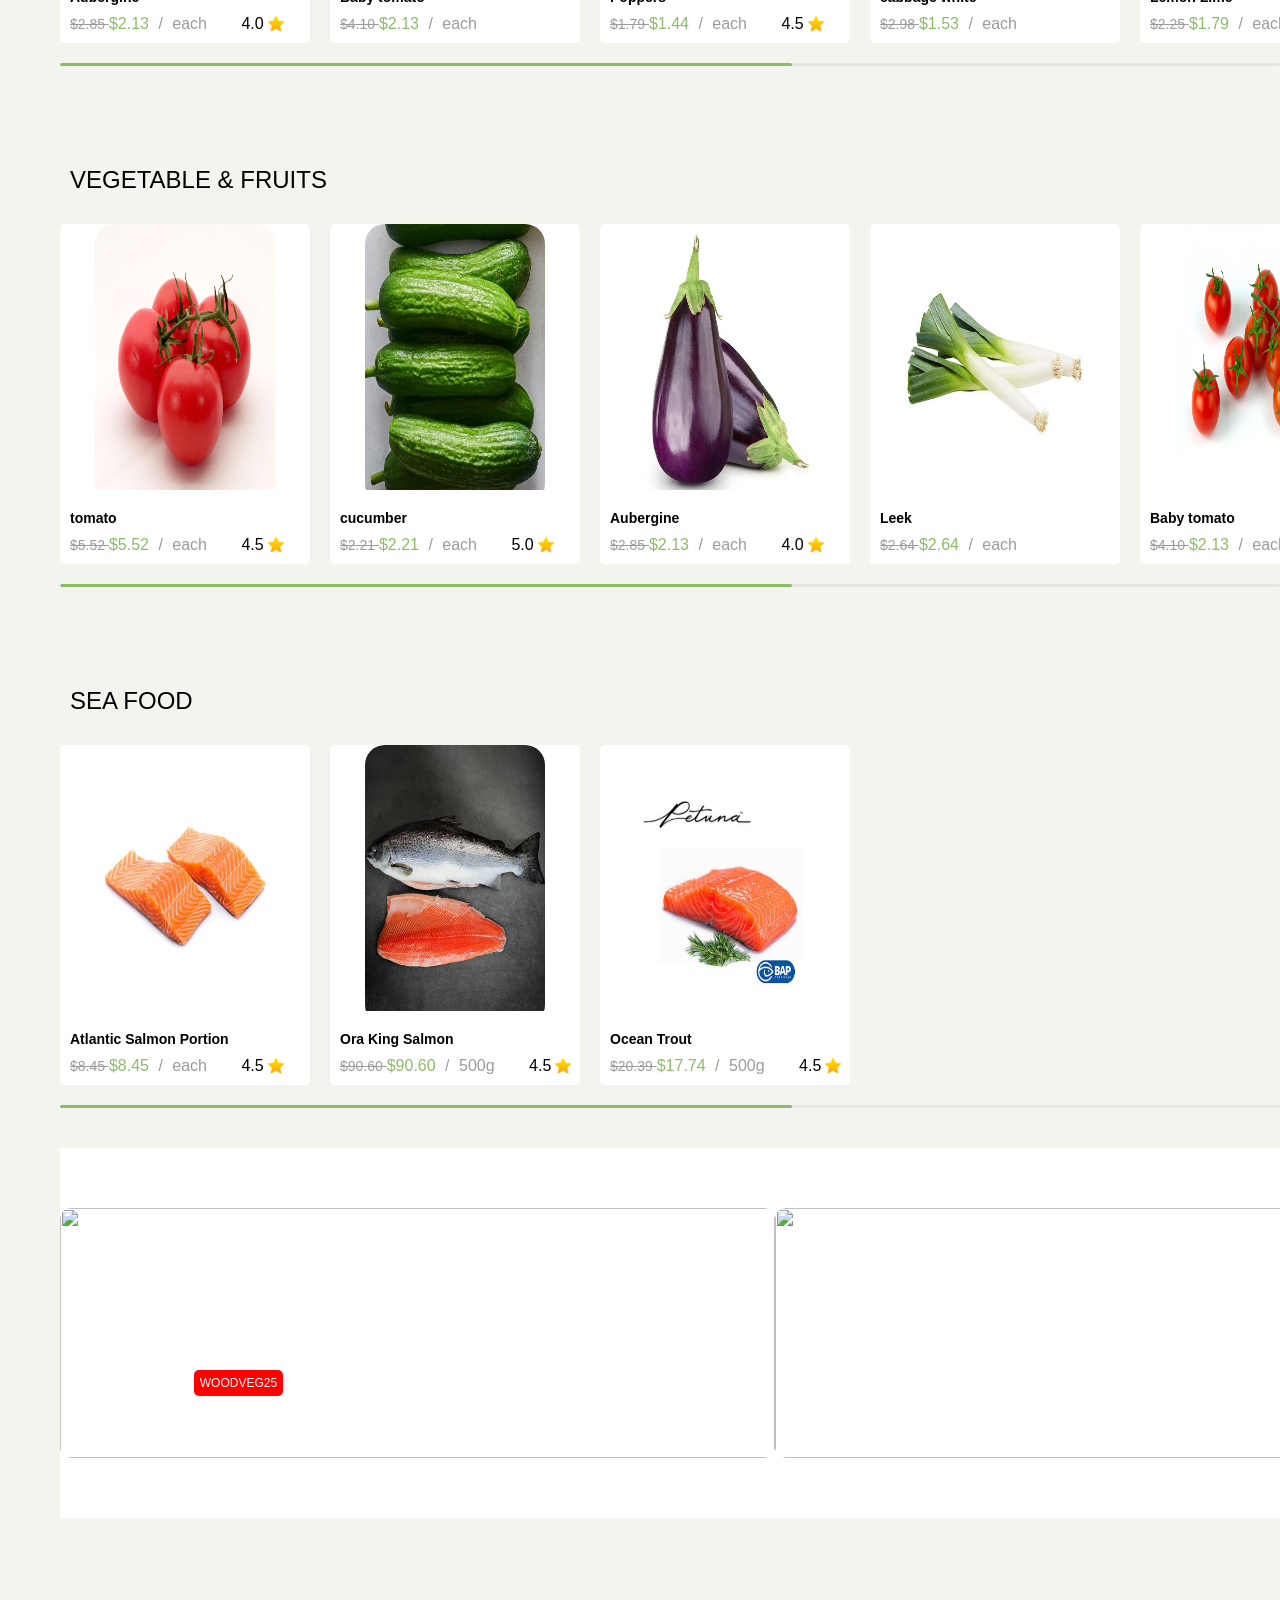
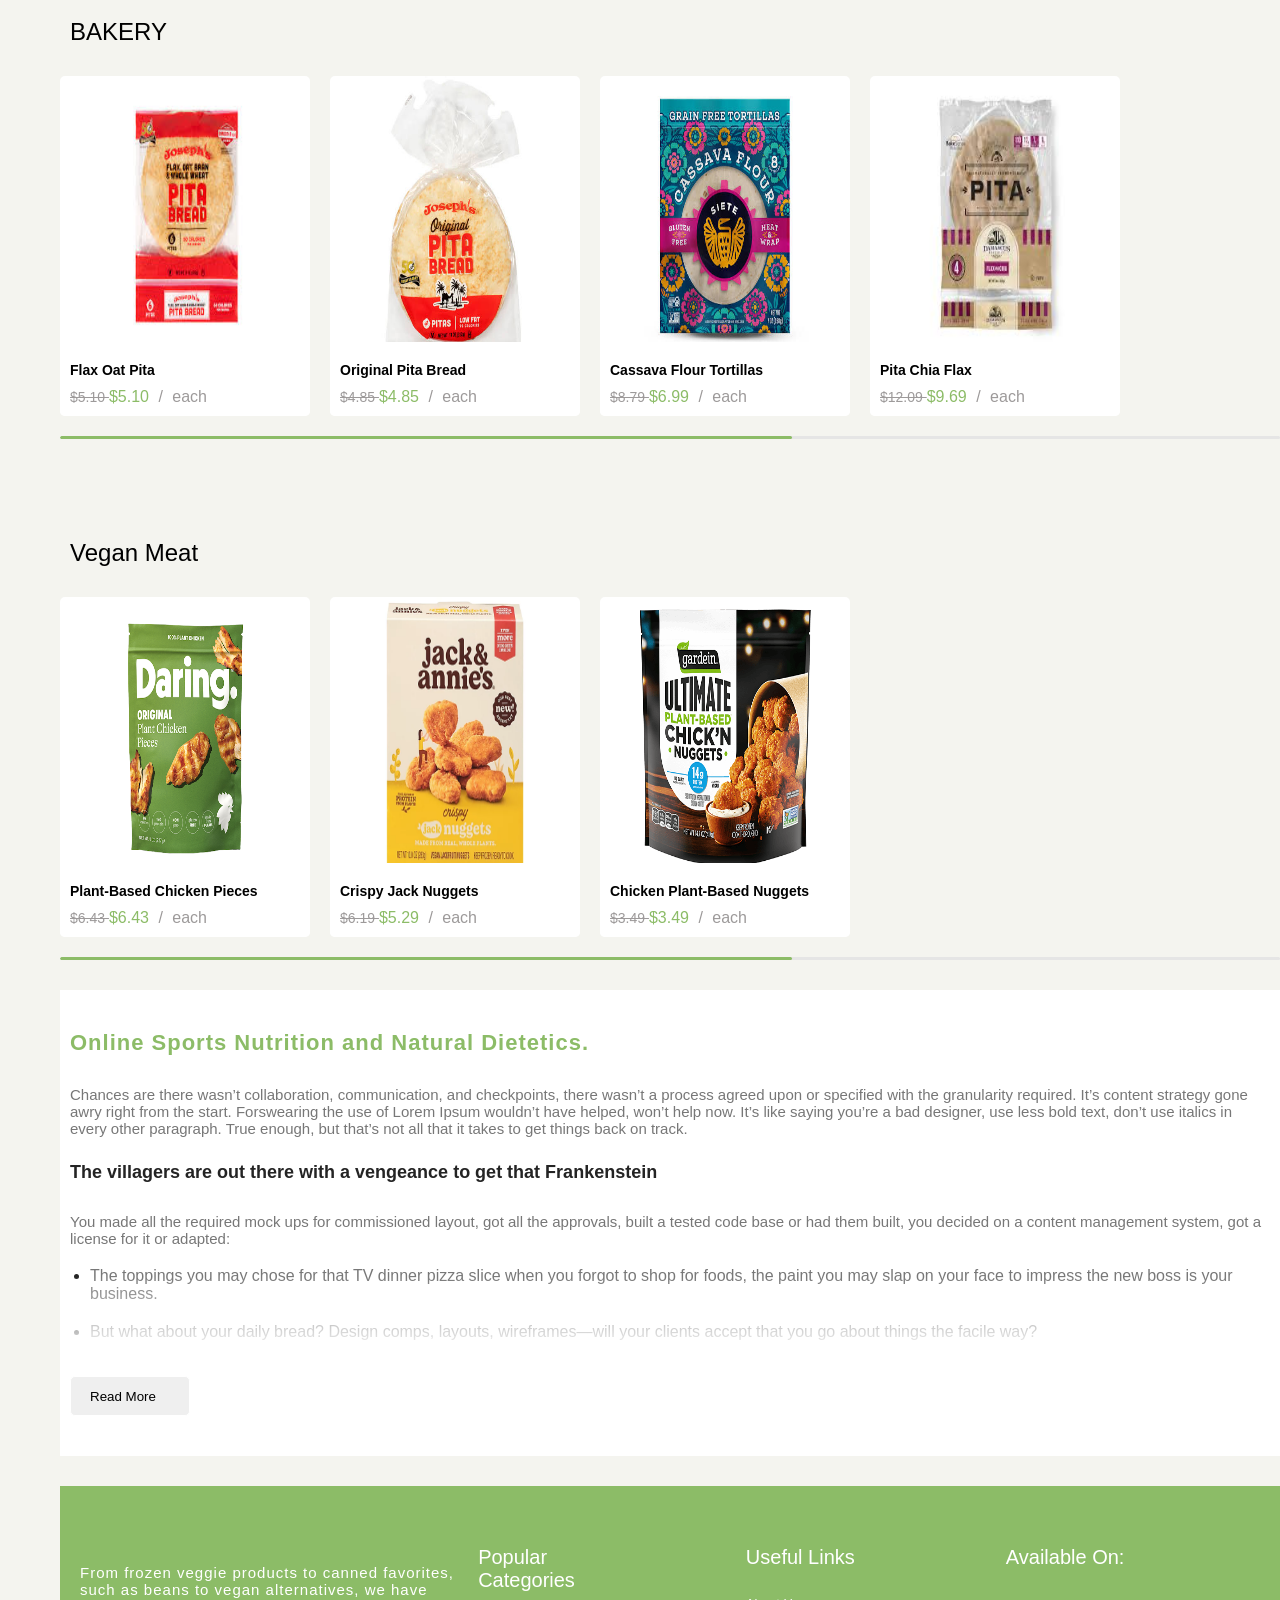
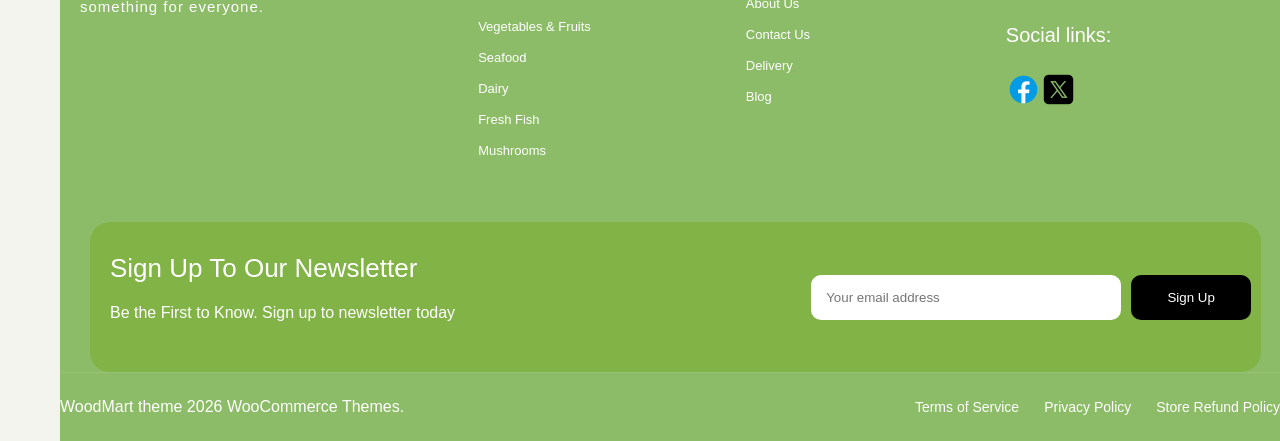
==== commit cb60fd8a: "start building product" ====
--- a/Pages/index.html
+++ b/Pages/index.html
@@ -339,7 +339,7 @@
                         </div>
 
                         <div class="second_item_in_header">
-                            <a href="#" class="all_categories_a_link">
+                            <a href="./Products.html" class="all_categories_a_link">
                                 <span class="all_categories_a_link_img_span"><img
                                         src="../images/icons8-menu-20.png"></span>
                                 <span>All Categories</span>
@@ -394,7 +394,7 @@
                 <section class="top_main">
                     <div class="top_main_div">
                         <div class="div_top_main_link" id="div_top_main">
-                            <a href="/Pages/Products.html" class="a_link_top_main">
+                            <a href="#" class="a_link_top_main">
                                 <div class="top_main_img_div">
                                     <img src="../images/enegydrink.jpg" alt="" class="top_main_img">
                                 </div>
@@ -1145,7 +1145,7 @@
                     </select>
 
                     <button class="search_button">
-                        <img src="./images/icons8-search-24.png" alt="">
+                        <img src="../images/icons8-search-24.png" alt="">
                     </button>
                 </div>
 
@@ -1176,8 +1176,8 @@
 
 
 
-    <script src="./JAVA SCRIPT/menu.js"></script>
-    <script src="./JAVA SCRIPT/search.js"></script>
+    <script src="../JAVA SCRIPT/menu.js"></script>
+    <script src="../JAVA SCRIPT/search.js"></script>
 </body>
 
 </html>
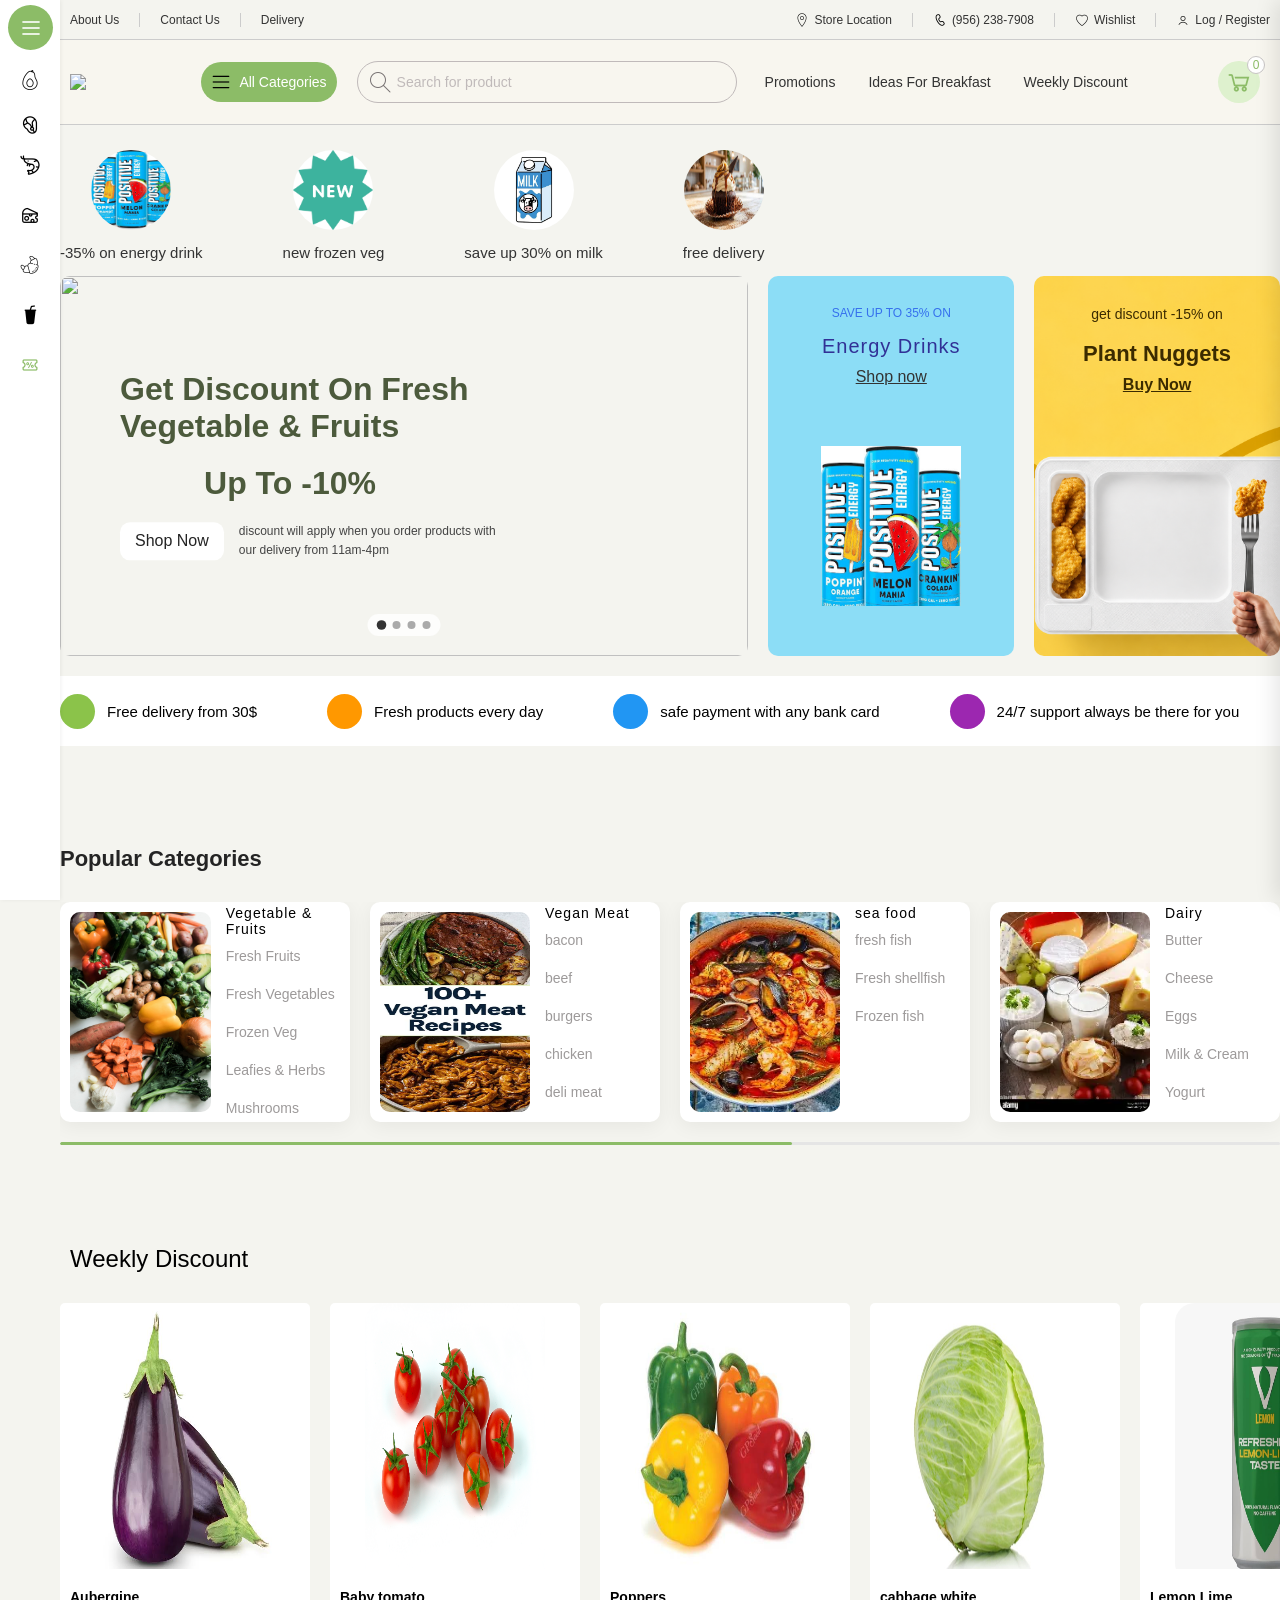
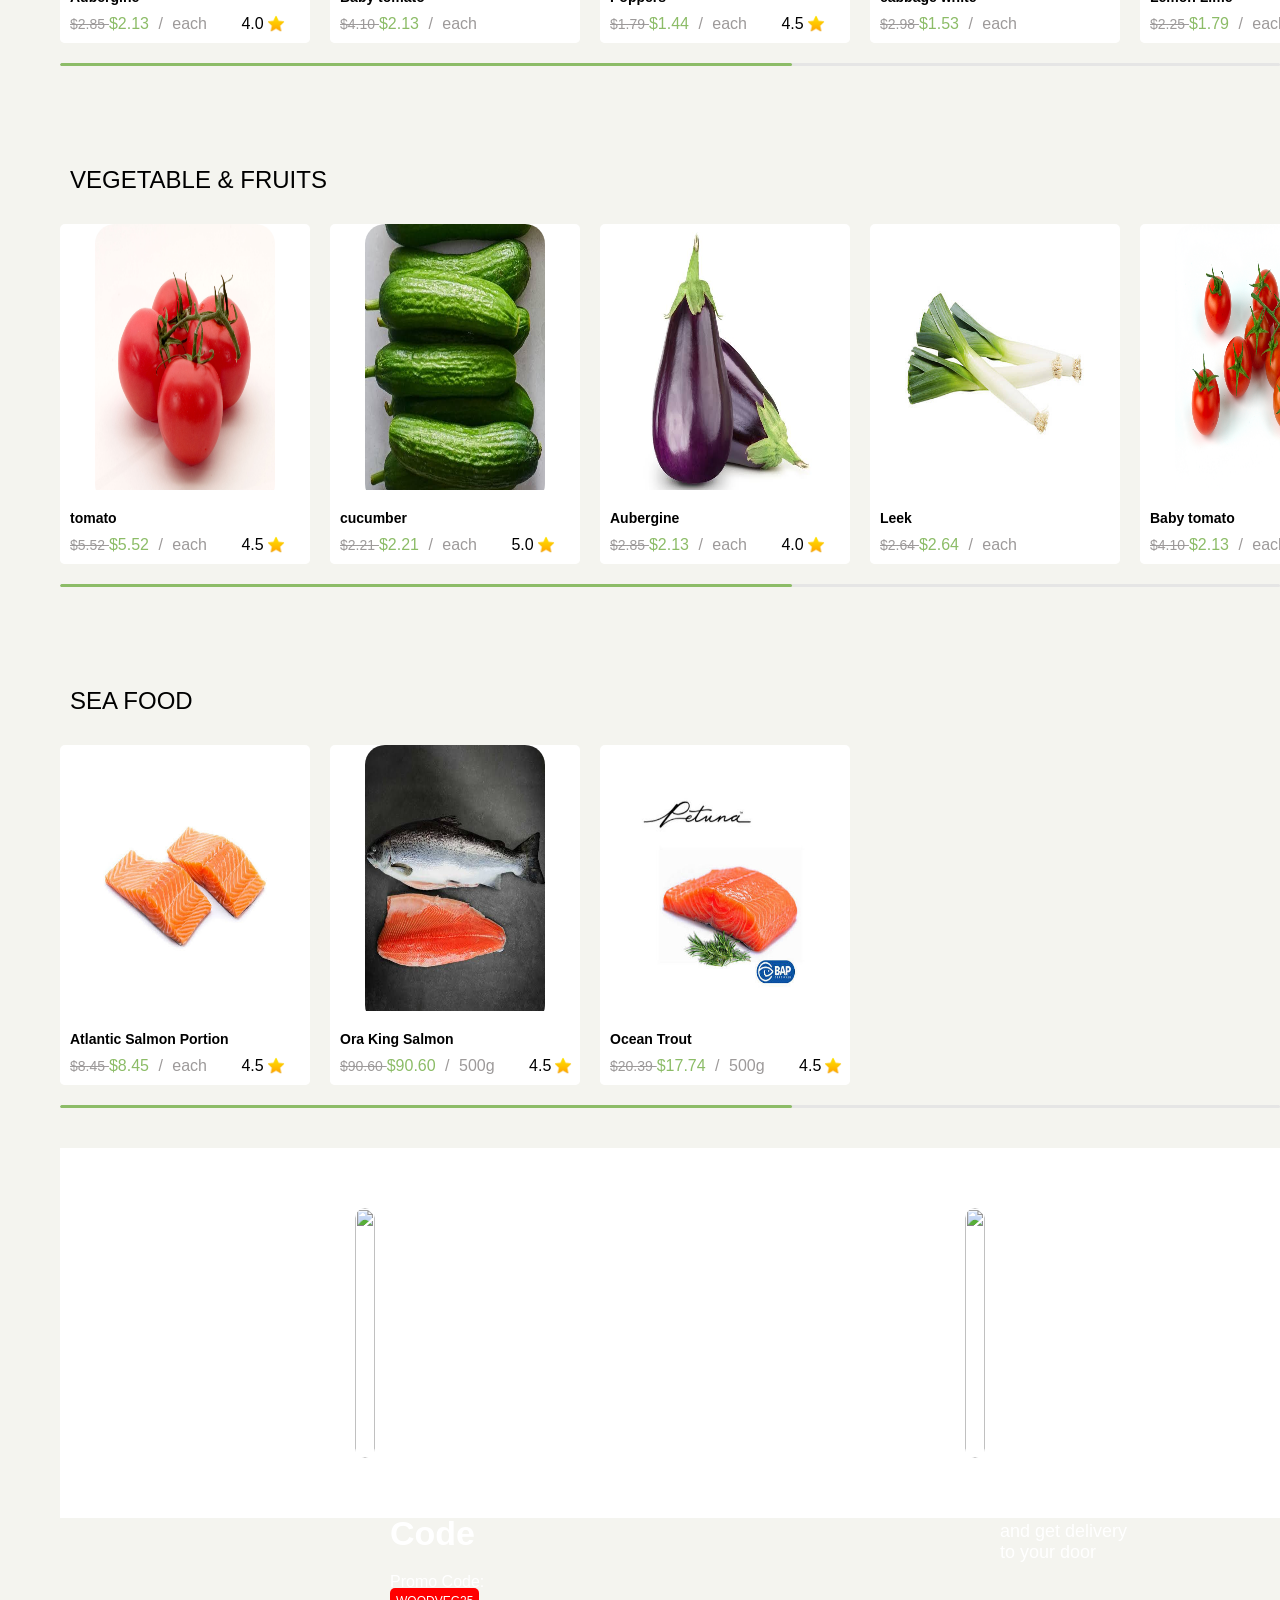
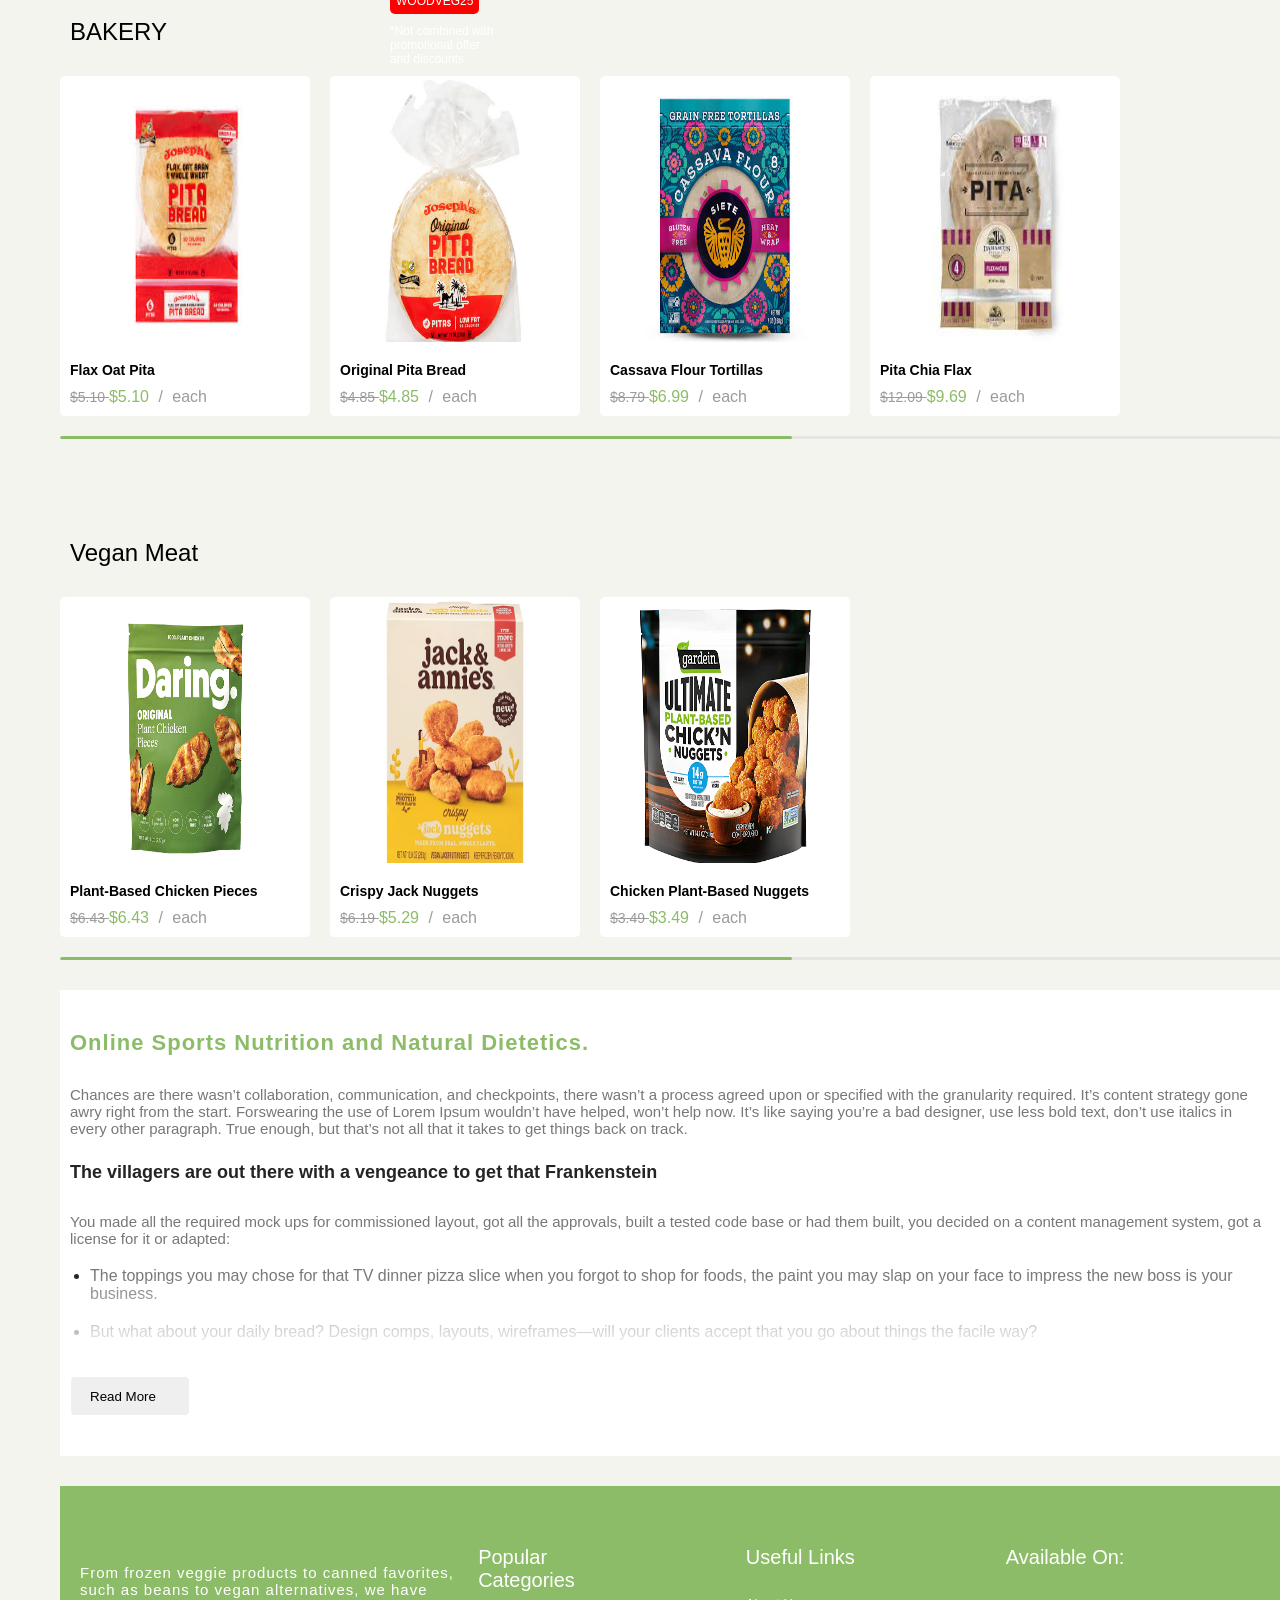
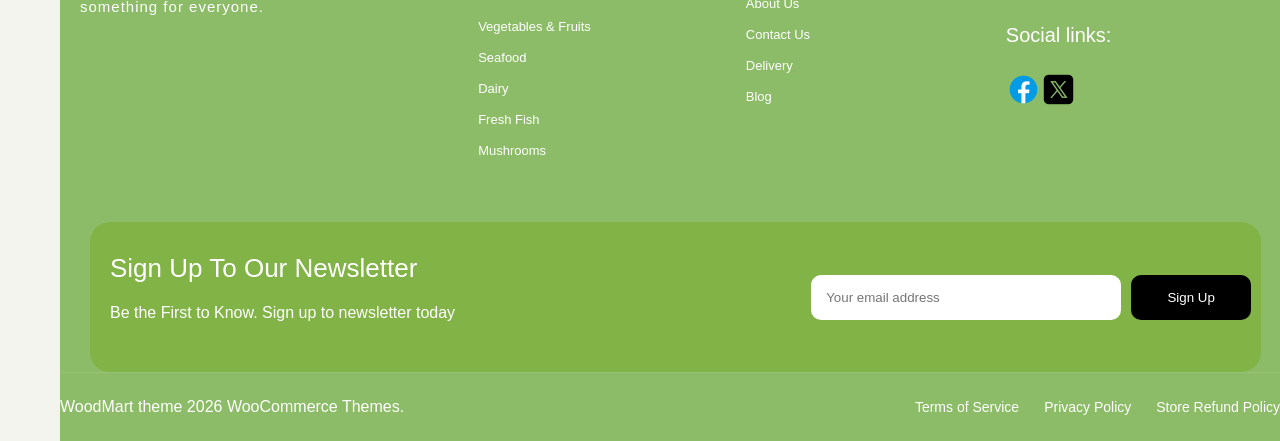
==== commit 5aaee2e9: "do responsive" ====
--- a/Pages/index.html
+++ b/Pages/index.html
@@ -9,6 +9,7 @@
     <link rel="stylesheet" href="../CSS/fonts.css">
     <link rel="stylesheet" href="../CSS/home.css">
     <link rel="stylesheet" href="../CSS/Footer.css">
+    <link rel="stylesheet" href="../CSS/Responsive.css">
 </head>
 
 <body>
@@ -132,8 +133,8 @@
                             <span>Frozen fish</span>
                         </a> <a href="#">
                             <img src="../images/icons8-avocado-20.png" alt="">
-                            <span>Fresh fish</span> 
-                        </a> 
+                            <span>Fresh fish</span>
+                        </a>
                     </div>
                     <div class="vegetable_banner">
                         <img src="https://woodmart.xtemos.com/vegetables/wp-content/uploads/sites/20/2024/02/vg-promo-buy-fish.jpg"
@@ -171,8 +172,8 @@
                             <span>Milk & Cream</span>
                         </a> <a href="#">
                             <img src="../images/icons8-avocado-20.png" alt="">
-                            <span>Eggs</span> 
-                        </a> 
+                            <span>Eggs</span>
+                        </a>
                         <a href="#">
                             <img src="../images/icons8-avocado-20.png" alt="">
                             <span>Cheese</span>
@@ -219,8 +220,8 @@
                             <span>Baked Goods</span>
                         </a> <a href="#">
                             <img src="../images/icons8-avocado-20.png" alt="">
-                            <span>Breads & Buns</span> 
-                        </a> 
+                            <span>Breads & Buns</span>
+                        </a>
                         <a href="#">
                             <img src="../images/icons8-avocado-20.png" alt="">
                             <span>Cookies & Brownies</span>
@@ -262,8 +263,8 @@
                             <span>Drink Mixes & Juices</span>
                         </a> <a href="#">
                             <img src="../images/icons8-avocado-20.png" alt="">
-                            <span>Water & Vegan Soda</span> 
-                        </a> 
+                            <span>Water & Vegan Soda</span>
+                        </a>
                         <a href="#">
                             <img src="../images/icons8-avocado-20.png" alt="">
                             <span>Tea</span>
@@ -320,7 +321,7 @@
                         <li class="top_header_link"><a href="#" class="top_header_alink">
                                 <img src="../images/icons8-phone-14.png" alt="" class="img_header_top">(956) 238-7908
                             </a></li>
-                        <li class="top_header_link"><a href="#" class="top_header_alink">
+                        <li class="top_header_link"><a href="./Wishlist.html" class="top_header_alink">
                                 <img src="../images/icons8-heart-14.png" alt="" class="img_header_top">Wishlist
                             </a></li>
                         <li class="top_header_link"><a href="#" class="top_header_alink">
@@ -328,6 +329,11 @@
                                 Log / Register
                             </a></li>
                     </ul>
+
+                    <a href="#" class="logo_a_link_img_for_responsive"><img
+                            src="https://woodmart.xtemos.com/vegetables/wp-content/uploads/sites/20/2024/02/vg-logo-colored.svg"
+                            class="logo_img">
+                    </a>
                 </div>
 
                 <div class="bottom_header_wrapper">
@@ -385,6 +391,19 @@
                             </a>
                         </div>
                     </div>
+                    <!-- RESPONSIVE -->
+                    <div class="res_1024">
+                        <div class="menu_for_1024">
+                            <img src="../images/icons8-menu-27.png" alt="">
+                        </div>
+                        <div class="search_box" id="searchBox">
+                            <img src="../images/icons8-search-24.png" alt="" class="search_img">
+                            <span class="search_box_text">Search for product</span>
+                        </div>
+                        <div class="person_icon">
+                            <img src="../images/person48.png" alt="">
+                        </div>
+                    </div>
                 </div>
 
             </header>
@@ -443,9 +462,128 @@
                         <!-- SLIDER PHOTO -->
                         <div class="slider">
 
-
-
-                        </div>
+                            <div class="slider_images">
+
+                                <div class="slide active">
+
+                                    <img src="https://woodmart.xtemos.com/vegetables/wp-content/uploads/sites/20/2024/02/vg-slider-1.jpg.webp"
+                                        alt="">
+
+                                    <div class="slide_content">
+
+                                        <h2>Get Discount On Fresh <br>
+                                            Vegetable & Fruits
+                                        </h2>
+
+
+                                        <div class="h3_a">
+                                            <h3>Up To -10%</h3>
+                                            <a href="#" class="for_orders">
+                                                <img src="https://woodmart.xtemos.com/vegetables/wp-content/uploads/sites/20/2024/02/vg-slider-1-label.svg"
+                                                    alt="">
+                                            </a>
+                                        </div>
+
+
+                                        <div class="a_and_p_in_slide">
+                                            <a href="#">Shop Now</a>
+                                            <p>discount will apply when you order products with <br>our delivery from
+                                                11am-4pm</p>
+                                        </div>
+
+
+                                    </div>
+
+                                </div>
+
+
+                                <div class="slide">
+
+                                    <img src="https://woodmart.xtemos.com/vegetables/wp-content/uploads/sites/20/2024/02/vg-slider-2.jpg.webp"
+                                        alt="">
+
+                                    <div class="slide_content">
+                                        <img src="https://woodmart.xtemos.com/vegetables/wp-content/uploads/sites/20/2024/02/vg-slider-2-label.svg"
+                                            alt="">
+
+                                        <h2 class="h2_for_milk">Save Up 30% on<br> the Original<br> Oatly Milk</h2>
+                                    </div>
+
+                                </div>
+
+
+                                <div class="slide">
+
+                                    <img src="https://woodmart.xtemos.com/vegetables/wp-content/uploads/sites/20/2024/02/vg-slider-3.jpg.webp"
+                                        alt="">
+
+                                    <div class="slide_content">
+
+                                        <h2 class="h2_in_seafood">Get pack of fish at the discount</h2>
+
+                                        <div class="sea_food_div_img">
+                                            <h2 class="h2_in_seafood_in_div">Every 3rd unit</h2>
+                                            <img src="https://woodmart.xtemos.com/vegetables/wp-content/uploads/sites/20/2024/02/vg-slider-3-label.svg"
+                                                alt="">
+                                        </div>
+
+                                        <p class="p_in_seafood">Promotion runs 05/10/2024 - 15/01/2024</p>
+
+
+                                    </div>
+
+                                </div>
+
+
+                                <div class="slide">
+
+                                    <img src="https://woodmart.xtemos.com/vegetables/wp-content/uploads/sites/20/2024/02/vg-slider-4.jpg.webp"
+                                        alt="">
+
+                                    <div class="bakery_img">
+
+                                        <h2>
+
+                                            <span>Free Delivery</span>
+                                            <img src="https://woodmart.xtemos.com/vegetables/wp-content/uploads/sites/20/2024/02/vg-slider-4-label-icon.svg"
+                                                alt="">
+                                            <br>
+                                            For Owns Baked Goods
+                                            <br>
+                                            <a href="#">Make an Order</a>
+
+                                        </h2>
+
+
+
+                                    </div>
+
+                                </div>
+
+                            </div>
+
+
+                            <button class="slider_arrow slider_arrow_left">
+                                &#10094;
+                            </button>
+
+                            <button class="slider_arrow slider_arrow_right">
+                                &#10095;
+                            </button>
+
+
+                            <div class="slider_dots">
+
+                                <span class="slider_dot active"></span>
+                                <span class="slider_dot"></span>
+                                <span class="slider_dot"></span>
+                                <span class="slider_dot"></span>
+
+                            </div>
+
+                        </div>
+
+
                         <div class="energy_drinks">
                             <a href="#" class="energy_drinks_a_link">
 
@@ -471,10 +609,10 @@
                                 </div>
                             </a>
                         </div>
-
-
                     </div>
                 </section>
+
+
                 <section class="animated_nav">
                     <div class="moving_bar">
 
@@ -1108,15 +1246,27 @@
         </div>
     </div>
 
-
-
-
-
-
-
-
-
-
+    <!-- SHOPPING CART SECTION -->
+    <div class="cart_overlay" id="cartOverlay"></div>
+
+    <div class="cart_drawer" id="cartDrawer">
+
+        <div class="cart_drawer_header">
+            <h2>Shopping Cart</h2>
+
+            <button class="close_cart" id="closeCart">
+                &times;
+                <span>Close</span>
+            </button>
+        </div>
+
+        <div class="cart_drawer_content">
+            <img src="../images/shopping-trolley-150.png" alt="">
+            <p>No products in the cart.</p>
+            <a href="./index.html">Return To Shop</a>
+        </div>
+
+    </div>
 
 
     <!-- SEARCH PAGE -->
@@ -1174,8 +1324,6 @@
     </div>
 
 
-
-
     <script src="../JAVA SCRIPT/menu.js"></script>
     <script src="../JAVA SCRIPT/search.js"></script>
 </body>
--- a/CSS/header.css
+++ b/CSS/header.css
@@ -35,7 +35,6 @@
     width: 280px;
 }
 
-
 .hamburger_menu {
     width: 45px;
     height: 45px;
@@ -58,21 +57,16 @@
 .sidebar_item img {
     width: 20px;
     height: 20px;
-
     flex-shrink: 0;
 }
 
 .sidebar_item span {
     margin-left: 20px;
-
     font-size: 14px;
     color: #333;
-
     white-space: nowrap;
-
     opacity: 0;
     visibility: hidden;
-
     transition: opacity 0.2s ease;
 }
 
@@ -84,40 +78,28 @@
 .hamburger_item {
     width: 280px;
     height: 55px;
-
-    display: flex;
-    align-items: center;
-
+    display: flex;
+    align-items: center;
     padding-left: 8px;
-
     flex-shrink: 0;
 }
 
 .hamburger_icon {
     width: 45px;
     height: 45px;
-
     border-radius: 50%;
-
     background-color: #8cbc67;
-
-    display: flex;
-    justify-content: center;
-    align-items: center;
-
-    flex-shrink: 0;
-
-    transition: width 0.3s ease,
-        border-radius 0.3s ease;
+    display: flex;
+    justify-content: center;
+    align-items: center;
+    flex-shrink: 0;
+    transition: width 0.3s ease, border-radius 0.3s ease;
 }
 
 .container_left:hover .hamburger_icon {
     width: 260px;
-
     border-radius: 30px;
-
     justify-content: flex-start;
-
     padding-left: 20px;
 }
 
@@ -129,17 +111,12 @@
 
 .hamburger_item span {
     position: absolute;
-
     left: 70px;
-
     font-size: 14px;
     color: #fff;
-
     white-space: nowrap;
-
     opacity: 0;
     visibility: hidden;
-
     transition: opacity 0.2s ease;
 }
 
@@ -257,6 +234,7 @@
     object-fit: cover !important;
     display: block;
 }
+
 .vegetable_banner_content {
     position: absolute;
     left: 20px;
@@ -295,8 +273,8 @@
     overflow-y: hidden;
     padding-bottom: 10px;
     scroll-behavior: smooth;
-}
-
+    min-width: 0;
+}
 
 .vegetable_products::-webkit-scrollbar {
     height: 5px;
@@ -326,36 +304,35 @@
 .top_header {
     display: flex;
     justify-content: space-between;
+    align-items: center;
+    width: 100%;
+    height: 40px;
     border-bottom: 1px solid #ccc;
-    height: 40px;
-}
-
-
-.left_ul {
+    min-width: 0;
+}
+
+.logo_a_link_img_for_responsive{
+    display: none;
+}
+
+.left_ul,
+.right_ul {
     display: flex;
     list-style-type: none;
     justify-content: center;
     align-items: center;
-}
-
-
-.right_ul {
-    display: flex;
-    list-style-type: none;
-    justify-content: center;
-    align-items: center;
-
-}
-
+    min-width: 0;
+}
 
 .top_header_link {
     margin-right: 10px;
+    flex-shrink: 0;
 }
 
 .img_header_top {
     margin-right: 5px;
-}
-
+    flex-shrink: 0;
+}
 
 .top_header_alink {
     display: flex;
@@ -364,8 +341,8 @@
     font-size: 12px;
     font-weight: 200;
     align-items: center;
-    align-content: center;
-    justify-content: center;
+    justify-content: center;
+    white-space: nowrap;
 }
 
 .top_header_alink:hover {
@@ -378,28 +355,34 @@
     padding-left: 10px;
 }
 
-
 .top_header_link:last-child {
     padding-left: 10px;
 }
 
 .logo_img {
-    padding: 20px 10px 20px 10px;
+    padding: 20px 10px;
     display: block;
-
+    flex-shrink: 0;
 }
 
 .bottom_header_wrapper {
+    width: 100%;
     height: 85px;
 }
 
 .bottom_header {
     display: flex;
+    align-items: center;
+    width: 100%;
+    height: 85px;
     border-bottom: 1px solid #ccc;
-    height: 85px;
     z-index: 1000;
-    width: 100%;
     background-color: #F8F6EF;
+    min-width: 0;
+}
+
+.res_1024{
+    display: none;
 }
 
 .bottom_header.sticky {
@@ -412,7 +395,7 @@
 
 .all_categories_a_link {
     background-color: #8cbc67;
-    padding: 10px 10px;
+    padding: 10px;
     border-radius: 100px;
     text-decoration: none;
     color: #ffffff;
@@ -422,12 +405,15 @@
     display: flex;
     justify-content: center;
     align-items: center;
+    white-space: nowrap;
+    flex-shrink: 0;
 }
 
 .all_categories_a_link_img_span {
     padding-right: 8px;
     align-items: center;
     display: flex;
+    flex-shrink: 0;
 }
 
 .second_item_in_header {
@@ -435,21 +421,27 @@
     justify-content: center;
     align-items: center;
     margin-left: 40px;
+    min-width: 0;
+    flex: 1 1 auto;
 }
 
 .search_box {
-    margin: 0px 20px;
+    margin: 0 20px;
     border: 1px solid #c0baba;
     height: 42px;
     width: 380px;
+    max-width: 100%;
     border-radius: 100px;
     display: flex;
     align-items: center;
-    justify-content: start;
+    justify-content: flex-start;
+    min-width: 0;
+    flex-shrink: 1;
 }
 
 .search_img {
     margin-left: 10px;
+    flex-shrink: 0;
 }
 
 .search_box_text {
@@ -457,12 +449,17 @@
     font-size: 14px;
     font-weight: 300;
     color: #c0baba;
+    white-space: nowrap;
+    overflow: hidden;
+    text-overflow: ellipsis;
 }
 
 .three_links {
     display: flex;
     list-style-type: none;
     font-size: 14px;
+    min-width: 0;
+    flex-shrink: 1;
 }
 
 .three_links_a {
@@ -471,6 +468,7 @@
     justify-content: center;
     color: #333333;
     text-decoration: none;
+    white-space: nowrap;
 }
 
 .three_links_a:hover {
@@ -479,10 +477,12 @@
 
 .second_item_li {
     margin-right: 25px;
+    flex-shrink: 0;
 }
 
 .three_links_a_img {
     margin-right: 8px;
+    flex-shrink: 0;
 }
 
 .shopping_cart {
@@ -493,6 +493,7 @@
     display: flex;
     justify-content: center;
     align-items: center;
+    flex-shrink: 0;
 }
 
 .number_of_shopping_cart {
@@ -519,12 +520,12 @@
     margin-left: auto;
     margin-right: 20px;
     align-items: center;
-
+    flex-shrink: 0;
 }
 
 .number_of_shopping_cart_a_link {
     position: relative;
-
+    flex-shrink: 0;
 }
 
 .search_overlay {
@@ -542,23 +543,22 @@
     visibility: visible;
 }
 
-
 .search_overlay_content {
     width: 100%;
     max-width: 1450px;
-    height: 65PX;
+    height: 65px;
     margin: 0 auto;
     padding-top: 100px;
-}
-
+    min-width: 0;
+}
 
 .search_overlay_top {
     display: flex;
     align-items: center;
     gap: 20px;
     margin-top: 35px;
-}
-
+    min-width: 0;
+}
 
 .search_input_box {
     width: 100%;
@@ -568,9 +568,8 @@
     border: 1px solid #aba9a9;
     border-radius: 5px;
     overflow: hidden;
-}
-
-
+    min-width: 0;
+}
 
 .search_input_box img {
     width: 36px;
@@ -578,6 +577,7 @@
     margin-right: 15px;
     border-top-right-radius: 5px;
     border-bottom-right-radius: 5px;
+    flex-shrink: 0;
 }
 
 .search_dropdown {
@@ -592,11 +592,13 @@
     font-size: 13px;
     cursor: pointer;
     color: #828181;
+    flex-shrink: 0;
 }
 
 .search_input_box input {
     flex: 1;
     width: auto;
+    min-width: 0;
     height: 100%;
     border: none;
     outline: none;
@@ -612,7 +614,7 @@
 
 .close_search {
     position: absolute;
-    top: 0px;
+    top: 0;
     right: 10px;
     border: none;
     background: none;
@@ -627,19 +629,16 @@
     margin-top: 30px;
 }
 
-
 .search_suggestions h3 {
     font-size: 16px;
     margin-bottom: 15px;
 }
 
-
 .suggestion_items {
     display: flex;
     flex-wrap: wrap;
     gap: 5px;
 }
-
 
 .suggestion_items a {
     text-decoration: none;
@@ -651,7 +650,6 @@
     transition: 0.2s;
 }
 
-
 .suggestion_items a:hover {
     background-color: #8cbc67;
     color: white;
@@ -675,4 +673,91 @@
     height: 24px;
     margin: 0;
     border-radius: 0;
+}
+
+.cart_drawer {
+    position: fixed;
+    top: 0;
+    right: 0;
+    width: 340px;
+    height: 100vh;
+    background-color: #fff;
+    z-index: 10000;
+    transform: translateX(100%);
+    transition: transform 0.35s ease;
+    box-shadow: -5px 0 20px rgba(0, 0, 0, 0.1);
+}
+
+.cart_drawer.active {
+    transform: translateX(0);
+}
+
+.cart_drawer_header {
+    height: 70px;
+    display: flex;
+    align-items: center;
+    justify-content: space-between;
+    padding: 0 20px;
+    border-bottom: 1px solid #ddd;
+}
+
+.cart_drawer_header h2 {
+    margin: 0;
+    font-size: 18px;
+    font-weight: 500;
+}
+
+.close_cart {
+    border: none;
+    background: none;
+    font-size: 30px;
+    font-weight: 300;
+    cursor: pointer;
+    display: flex;
+    align-items: center;
+    gap: 5px;
+    color: #333;
+}
+
+.cart_drawer_content {
+    padding: 25px 20px;
+    display: flex;
+    flex-direction: column;
+    align-items: center;
+    gap: 15px;
+}
+
+.cart_drawer_content p {
+    margin: 0;
+    color: #767676;
+    font-size: 14px;
+}
+
+.cart_drawer_content a {
+    padding: 10px 15px;
+    text-decoration: none;
+    background-color: #8cbc67;
+    color: #fff;
+    font-size: 12px;
+    border-radius: 5px;
+}
+
+.cart_overlay {
+    position: fixed;
+    inset: 0;
+    background-color: rgba(0, 0, 0, 0.35);
+    z-index: 9999;
+    opacity: 0;
+    visibility: hidden;
+    transition: opacity 0.35s ease, visibility 0.35s ease;
+}
+
+.cart_overlay.active {
+    opacity: 1;
+    visibility: visible;
+}
+
+.close_cart span {
+    font-size: 16px;
+    text-align: center;
 }
--- a/CSS/home.css
+++ b/CSS/home.css
@@ -4,9 +4,24 @@
     box-sizing: border-box;
 }
 
+body {
+    font-family: Arial, sans-serif;
+}
+
+
 .top_main_div {
-    display: flex;
+    display: grid;
+    grid-template-columns: repeat(4, auto);
+    gap: 80px;
     margin-top: 15px;
+    justify-content: start;
+}
+
+.div_top_main_link {
+    margin-top: 10px;
+    display: flex;
+    justify-content: center;
+    align-items: center;
 }
 
 .top_main_img {
@@ -15,16 +30,8 @@
     border-radius: 100%;
 }
 
-.div_top_main_link {
-    margin-top: 10px;
-    margin-right: 80px;
-    display: flex;
-    justify-content: center;
-    align-items: center;
-}
-
 #div_top_main {
-    margin-left: 35px;
+    margin-left: 0;
 }
 
 .top_main_p {
@@ -41,31 +48,269 @@
     color: #333333;
 }
 
+
 .photos_main {
     margin-top: 15px;
-}
+    width: 100%;
+}
+
+.photos_main_div {
+    display: grid;
+    grid-template-columns: minmax(0, 2.8fr) minmax(0, 1fr) minmax(0, 1fr);
+    gap: 20px;
+    width: 100%;
+}
+
 
 .slider {
-    width: 825px;
+    position: relative;
+    width: 100%;
     height: 380px;
-}
-
-.photos_main_div {
-    display: flex;
-}
-
-.slider {
-    width: 827px;
-    height: 380px;
+    overflow: hidden;
+    border-radius: 10px;
+}
+
+.slider_images {
+    position: relative;
+    width: 100%;
+    height: 100%;
+}
+
+.slide {
+    position: absolute;
+    top: 0;
+    left: 0;
+    width: 100%;
+    height: 100%;
+    opacity: 0;
+    visibility: hidden;
+    transition: opacity 0.5s ease;
+}
+
+.slide.active {
+    opacity: 1;
+    visibility: visible;
+}
+
+.slide > img {
+    width: 100%;
+    height: 100%;
+    object-fit: cover;
+    display: block;
+}
+
+.slide_content {
+
+    position: absolute;
+    top: 50%;
+    left: 60px;
+    transform: translateY(-50%);
+    width: 350px;
+    z-index: 2;
+}
+
+.bakery_img {
+    position: absolute;
+    z-index: 2;
+    top: 30%;
+    left: 20%;
+}
+
+.slide_content h2 {
+    margin: 0 0 15px;
+    font-size: 38px;
+    font-weight: 600;
+    color: #222;
+}
+
+.slide_content p {
+    margin: 0 0 25px;
+    font-size: 16px;
+    line-height: 1.6;
+    color: #444;
+}
+
+.h3_a {
+    display: flex;
+    align-items: center;
+    justify-content: center;
+    gap: 10px;
+}
+
+.h3_a h3 {
+    margin: 0;
+}
+
+.h3_a a {
+    display: flex;
+    align-items: center;
+}
+
+.h3_a a img {
+    display: block;
+}
+
+.a_and_p_in_slide {
+    display: flex;
+    align-items: center;
+    gap: 15px;
+}
+
+.a_and_p_in_slide p {
+    margin: 0;
+    font-size: 12px;
+    white-space: nowrap;
+}
+
+.a_and_p_in_slide a {
+    flex-shrink: 0;
+    white-space: nowrap;
+    text-decoration: none;
+    background-color: #fff;
+    color: #242424;
+    padding: 10px 15px;
+    border-radius: 10px;
+}
+
+.slider_arrow {
+    position: absolute;
+    top: 50%;
+    transform: translateY(-50%);
+    width: 40px;
+    height: 40px;
+    border: none;
+    border-radius: 50%;
+    background-color: rgba(255, 255, 255, 0.9);
+    color: #333;
+    font-size: 20px;
+    cursor: pointer;
+    opacity: 0;
+    visibility: hidden;
+    transition: all 0.3s ease;
+    z-index: 5;
+}
+
+.slider_arrow_left {
+    left: 20px;
+}
+
+.slider_arrow_right {
+    right: 20px;
+}
+
+.slider:hover .slider_arrow {
+    opacity: 1;
+    visibility: visible;
+}
+
+.slider_arrow:hover {
+    background-color: #fff;
+}
+
+.slider_dots {
+    position: absolute;
+    bottom: 20px;
+    left: 50%;
+    transform: translateX(-50%);
+    display: flex;
+    align-items: center;
+    gap: 7px;
+    padding: 7px 10px;
+    background-color: rgba(255, 255, 255, 0.8);
+    border-radius: 20px;
+    z-index: 5;
+}
+
+.slider_dot {
+    width: 8px;
+    height: 8px;
+    border-radius: 50%;
+    background-color: #aaa;
+    cursor: pointer;
+    transition: all 0.3s ease;
+}
+
+.slider_dot.active {
+    background-color: #333;
+    transform: scale(1.2);
+}
+
+.slide h2,
+.slide h3 {
+    font-size: 32px;
+    color: #4c5a3c;
+    margin-bottom: 20px;
+}
+
+.h2_for_milk {
+    font-size: 42px;
+    color: #3e93c8;
+}
+
+.h2_in_seafood {
+    font-size: 22px;
+    color: #1e5b87;
+    margin: 0;
+}
+
+.sea_food_div_img {
+    display: flex;
+    align-items: center;
+    justify-content: center;
+    gap: 10px;
+}
+
+.h2_in_seafood_in_div {
+    font-size: 38px;
+    color: #1e5b87;
+    margin: 0;
+    line-height: 1;
+}
+
+.p_in_seafood {
+    font-size: 15px;
+    color: #1e5b87;
+}
+
+.sea_food_div_img img {
+    display: block;
+}
+
+.bakery_img h2 {
+    font-size: 42px;
+    text-align: center;
+    color: #6f3010;
+}
+
+.bakery_img span {
+    color: #f89b0f;
+}
+
+.bakery_img a {
+    text-decoration: none;
+    background-color: black;
+    color: #fff;
+    padding: 15px 20px;
+    font-size: 13px;
+    border-radius: 5px;
 }
 
 .energy_drinks {
-    width: 291px;
+    width: 100%;
     height: 380px;
     background-color: rgb(140, 221, 246);
     border-radius: 10px;
-
-    overflow: hidden;
+    overflow: hidden;
+    min-width: 0;
+}
+
+.energy_drinks_a_link {
+    width: 100%;
+    height: 100%;
+    display: flex;
+    flex-direction: column;
+    align-items: center;
+    text-decoration: none;
 }
 
 .energy_drinks_img_container {
@@ -75,17 +320,10 @@
     overflow: hidden;
 }
 
-.energy_drinks_a_link {
-    display: flex;
-    flex-direction: column;
-    align-items: center;
-    text-decoration: none;
-}
-
 .energy_drinks_img {
     width: 140px;
     height: 190px;
-
+    margin-top: 30px;
     transition: transform 0.4s ease;
 }
 
@@ -109,29 +347,35 @@
     color: #333333;
 }
 
-.energy_drinks_img {
-    margin-top: 30px;
-}
-
 .energy_drinks:hover .energy_drinks_img {
     transform: scale(1.08);
 }
 
+
 .nuggets {
-    margin-left: 20px;
+    width: 100%;
+    height: 380px;
+}
+
+.nugget_a_link {
+    display: block;
+    width: 100%;
+    height: 100%;
 }
 
 .nugget_image_div {
     position: relative;
-    width: 291px;
+    width: 100%;
     height: 380px;
     overflow: hidden;
+    border-radius: 10px;
 }
 
 .nugget_image {
-    width: 291px;
-    height: 380px;
+    width: 100%;
+    height: 100%;
     display: block;
+    object-fit: cover;
     transition: transform 0.4s ease;
 }
 
@@ -176,18 +420,11 @@
 }
 
 
-body {
-    font-family: Arial, sans-serif;
-}
-
 .moving_bar {
     width: 100%;
     height: 70px;
-
-    overflow: hidden;
-
+    overflow: hidden;
     background-color: #fff;
-
     display: flex;
     align-items: center;
 }
@@ -195,27 +432,21 @@
 .moving_content {
     display: flex;
     align-items: center;
-
     width: max-content;
-
     animation: moving 20s linear infinite;
 }
 
 .moving_item {
     display: flex;
     align-items: center;
-
     margin-right: 70px;
-
     white-space: nowrap;
 }
 
 .moving_icon {
     width: 35px;
     height: 35px;
-
     border-radius: 50%;
-
     margin-right: 12px;
 }
 
@@ -238,7 +469,6 @@
 .icon_5 {
     background-color: #f44336;
 }
-
 
 .moving_item span {
     font-size: 15px;
@@ -254,13 +484,13 @@
     to {
         transform: translateX(-50%);
     }
-
 }
 
 .animated_nav {
     margin-top: 20px;
 }
 
+/* POPULAR CATEGORIES */
 .popular_categories {
     margin-top: 100px;
 }
@@ -271,7 +501,6 @@
     color: #242424;
 }
 
-
 .products_slider {
     width: 100%;
     overflow: hidden;
@@ -305,7 +534,6 @@
     border-radius: 10px;
     margin-top: 10px;
     margin-left: 10px;
-
 }
 
 .image_of_product {
@@ -341,6 +569,8 @@
     letter-spacing: 1px;
 }
 
+
+/* SCROLL BAR */
 .slider_scrollbar {
     width: 100%;
     height: 3px;
@@ -349,7 +579,6 @@
     margin-top: 20px;
     overflow: hidden;
 }
-
 
 .slider_scrollbar_progress {
     width: 66%;
@@ -361,7 +590,9 @@
 }
 
 
-/* WEEKLY DISCOUNT */
+/* =========================================================
+   WEEKLY DISCOUNT
+========================================================= */
 
 .weekly_discount {
     margin-top: 100px;
@@ -397,16 +628,12 @@
 
 .discount_product_box {
     position: relative;
-
     flex: 0 0 250px;
     width: 250px;
     height: 340px;
-
     border-radius: 5px;
     background-color: #fff;
-
-    overflow: hidden;
-
+    overflow: hidden;
     transition: transform 0.3s ease;
 }
 
@@ -429,7 +656,6 @@
     transition:
         opacity 0.3s ease,
         transform 0.3s ease;
-
     z-index: 10;
 }
 
@@ -542,7 +768,7 @@
 }
 
 .slash_product {
-    margin: 0px 5px;
+    margin: 0 5px;
     color: #9d9a9a;
 }
 
@@ -550,14 +776,13 @@
     color: #9d9a9a;
 }
 
-/* ===== WEEKLY DISCOUNT SCROLLBAR ===== */
 
 .slider_scrollbar_discount {
     width: 100%;
     height: 3px;
     background-color: #e5e5e5;
     border-radius: 10px;
-    margin-top: 0px;
+    margin-top: 0;
     overflow: hidden;
     cursor: pointer;
 }
@@ -567,16 +792,11 @@
     height: 100%;
     background-color: #8cbc67;
     border-radius: 10px;
-
     transform: translateX(0);
-
     transition: transform 0.05s linear;
-
     pointer-events: none;
 }
 
-
-/* ===== WEEKLY DISCOUNT SLIDER ===== */
 
 .weekly_discount_slider {
     width: 100%;
@@ -590,14 +810,11 @@
     -webkit-user-drag: none;
 }
 
-
 .weekly_discount_slider.dragging {
     cursor: pointer;
-
     user-select: none;
     -webkit-user-select: none;
 }
-
 
 .weekly_discount_slider img {
     user-select: none;
@@ -606,13 +823,10 @@
     pointer-events: none;
 }
 
-
 .weekly_discount_slider a {
     user-select: none;
-    -webkit-user-select: none;
-}
-
-/* VEGETABLE AND FRUIT */
+}
+
 
 .fruit_and_vegetable {
     margin-top: 100px;
@@ -635,7 +849,6 @@
     margin-bottom: 20px;
 }
 
-/* IMAGES & EXPLANATION */
 
 .images_and_explanation {
     display: flex;
@@ -648,7 +861,8 @@
 }
 
 .image_of_explanation {
-    width: 715px;
+    width: 100%;
+    max-width: 715px;
     height: 250px;
     border-radius: 10px;
     display: block;
--- a/CSS/Responsive.css
+++ b/CSS/Responsive.css
@@ -0,0 +1,370 @@
+@media (max-width: 1024px) {
+
+    .left_ul,
+    .right_ul {
+        display: none;
+    }
+
+    .logo_a_link_img_for_responsive {
+        display: flex;
+        justify-content: center;
+        align-items: center;
+        position: absolute;
+        left: 50%;
+        transform: translateX(-50%);
+    }
+
+    .logo_a_link_img_for_responsive .logo_img {
+        padding: 0;
+    }
+
+    .container_left {
+        display: none;
+    }
+
+    .container_right {
+        width: 100%;
+        margin: 0;
+    }
+
+    .top_header {
+        position: relative;
+        display: flex;
+        justify-content: center;
+        align-items: center;
+        width: 100%;
+        height: 80px;
+        border-bottom: 1px solid #ccc;
+        min-width: 0;
+    }
+
+    .bottom_header {
+        display: none;
+    }
+
+    .res_1024 {
+        display: flex;
+        padding: 10px 10px;
+        justify-content: center;
+        border-bottom: 1px solid #ccc;
+        align-items: center;
+
+    }
+
+    .search_box {
+        margin: 0 20px;
+        border: 1px solid #c0baba;
+        height: 42px;
+        width: 100%;
+        max-width: 100%;
+        border-radius: 100px;
+        display: flex;
+        align-items: center;
+        justify-content: flex-start;
+        min-width: 0;
+        flex-shrink: 1;
+        background-color: #fff;
+    }
+
+    .top_main_div {
+        grid-template-columns: repeat(4, 1fr);
+        gap: 0;
+        width: 100%;
+    }
+
+    /* FOR SLIDERS */
+    .photos_main {
+        width: 100%;
+        margin-top: 15px;
+    }
+
+    .photos_main_div {
+        display: grid;
+        grid-template-columns: repeat(2, minmax(0, 1fr));
+        gap: 15px;
+        width: 100%;
+    }
+
+    .slider {
+        grid-column: 1 / -1;
+        width: 100%;
+        height: 340px;
+    }
+
+    .energy_drinks {
+        width: 100%;
+        height: 340px;
+    }
+
+    .nuggets {
+        width: 100%;
+        height: 340px;
+    }
+
+    .nugget_image_div {
+        width: 100%;
+        height: 340px;
+    }
+
+    .slide_content {
+        left: 40px;
+        width: 320px;
+    }
+
+    .slide_content h2 {
+        font-size: 32px;
+    }
+
+    .slide_content p {
+        font-size: 14px;
+    }
+
+    .h3_a h3 {
+        font-size: 27px;
+    }
+
+    .a_and_p_in_slide {
+        gap: 10px;
+    }
+
+    .a_and_p_in_slide p {
+        font-size: 11px;
+    }
+
+    .a_and_p_in_slide a {
+        padding: 9px 13px;
+        font-size: 12px;
+    }
+
+    .slider_arrow {
+        width: 35px;
+        height: 35px;
+        font-size: 17px;
+    }
+
+    .slider_arrow_left {
+        left: 10px;
+    }
+
+    .slider_arrow_right {
+        right: 10px;
+    }
+
+    .slider_dots {
+        bottom: 15px;
+    }
+
+    .energy_drinks_img_container {
+        width: 130px;
+        height: 170px;
+        margin-top: 20px;
+    }
+
+    .energy_drinks_img {
+        width: 130px;
+        height: 170px;
+        margin-top: 20px;
+    }
+
+    .energy_drinks_p {
+        margin-top: 15px;
+    }
+
+    .energy_drinks_h3 {
+        font-size: 18px;
+    }
+
+    .nugget_p {
+        top: 30px;
+    }
+
+    .nugget_h3 {
+        top: 65px;
+    }
+
+    .buynow {
+        top: 100px;
+    }
+
+    .popular_categories {
+        margin-top: 70px;
+    }
+
+    .popular_h3 {
+        font-size: 20px;
+        margin-bottom: 20px;
+    }
+
+    .products_slider {
+        width: 100%;
+        overflow: hidden;
+    }
+
+    .products_track {
+        display: flex;
+        gap: 15px;
+        overflow-x: auto;
+        overflow-y: hidden;
+        scrollbar-width: none;
+    }
+
+    .products_track::-webkit-scrollbar {
+        display: none;
+    }
+
+    .product_box {
+        flex: 0 0 calc((100% - 15px) / 2);
+        height: 210px;
+        margin-bottom: 15px;
+    }
+
+    .image_boxes {
+        width: 120px;
+        height: 190px;
+        margin-top: 10px;
+        margin-left: 10px;
+    }
+
+    .image_of_product {
+        gap: 10px;
+    }
+
+    .title_of_box {
+        margin-top: 3px;
+        margin-bottom: 10px;
+        font-size: 13px;
+    }
+
+    .link_li {
+        margin-bottom: 15px;
+    }
+
+    .link_a_link {
+        font-size: 12px;
+    }
+
+    /* WEEKLY DISCOUNT */
+    .weekly_discount {
+        margin-top: 70px;
+        margin-bottom: 20px;
+    }
+
+    .title_of_weekly_discount {
+        margin-bottom: 15px;
+    }
+
+    .h2_weekly_discount {
+        margin-left: 5px;
+        font-size: 20px;
+    }
+
+    .weekly_discount_slider_wrapper {
+        width: 100%;
+        overflow: hidden;
+    }
+
+    .weekly_discount_track {
+        display: flex;
+        gap: 15px;
+        width: max-content;
+        padding-top: 10px;
+    }
+
+    .discount_product_wrapper {
+        flex: 0 0 230px;
+        width: 230px;
+        height: 360px;
+    }
+
+    .discount_product_box {
+        width: 230px;
+        height: 360px;
+        overflow: hidden;
+        transform: none !important;
+    }
+
+    .discount_product_image img {
+        width: 160px;
+        height: 240px;
+    }
+
+    .discount_product_info {
+        bottom: 0;
+        transform: translateY(-60px) !important;
+    }
+
+    .discount_product_info h3 {
+        font-size: 13px;
+        margin-left: 10px;
+    }
+
+    .title_of_discount_box {
+        margin-top: 15px;
+    }
+
+    .title_of_discount_box img {
+        width: 18px;
+        height: 18px;
+        margin-right: 10px;
+    }
+
+    .discount_product_price {
+        margin-left: 10px;
+        margin-top: 6px;
+    }
+
+    .old_price {
+        font-size: 12px;
+    }
+
+    .current_price {
+        font-size: 14px;
+    }
+
+    .discount_product_actions {
+        position: absolute;
+        left: 0;
+        bottom: 0;
+        top: auto;
+        width: 100%;
+        height: 60px;
+        display: flex;
+        opacity: 1;
+        transform: translateY(0);
+        padding: 10px;
+        background-color: #fff;
+        z-index: 10;
+    }
+
+    .product_quantity {
+        width: 80px;
+        height: 38px;
+    }
+
+    .product_quantity button {
+        width: 25px;
+        font-size: 16px;
+    }
+
+    .quantity_number {
+        font-size: 13px;
+    }
+
+    .add_to_cart {
+        height: 38px;
+        font-size: 12px;
+    }
+
+    .discount_product_wrapper:hover .discount_product_box {
+        transform: none !important;
+    }
+
+    .discount_product_box:hover .discount_product_actions {
+        opacity: 1;
+        transform: translateY(0);
+    }
+
+    .discount_product_box:hover .discount_product_info {
+        transform: translateY(-60px) !important;
+    }
+}
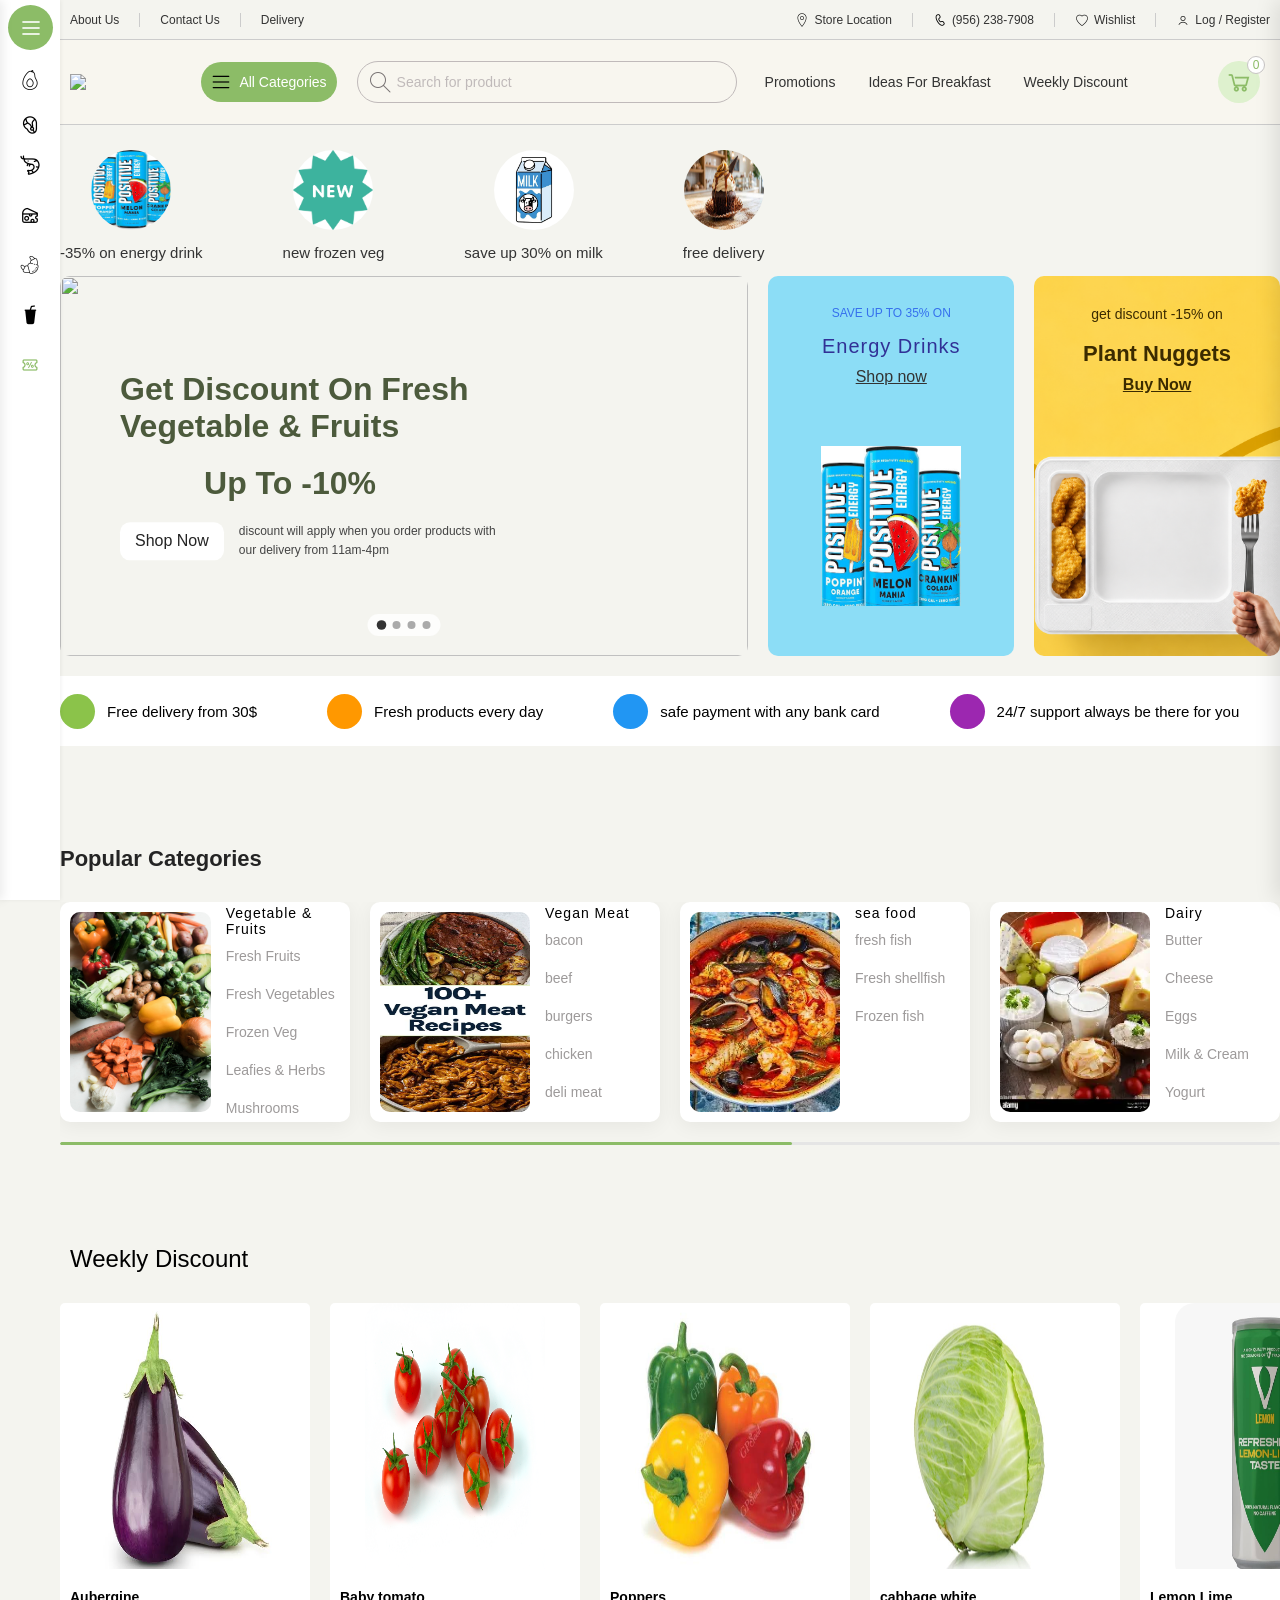
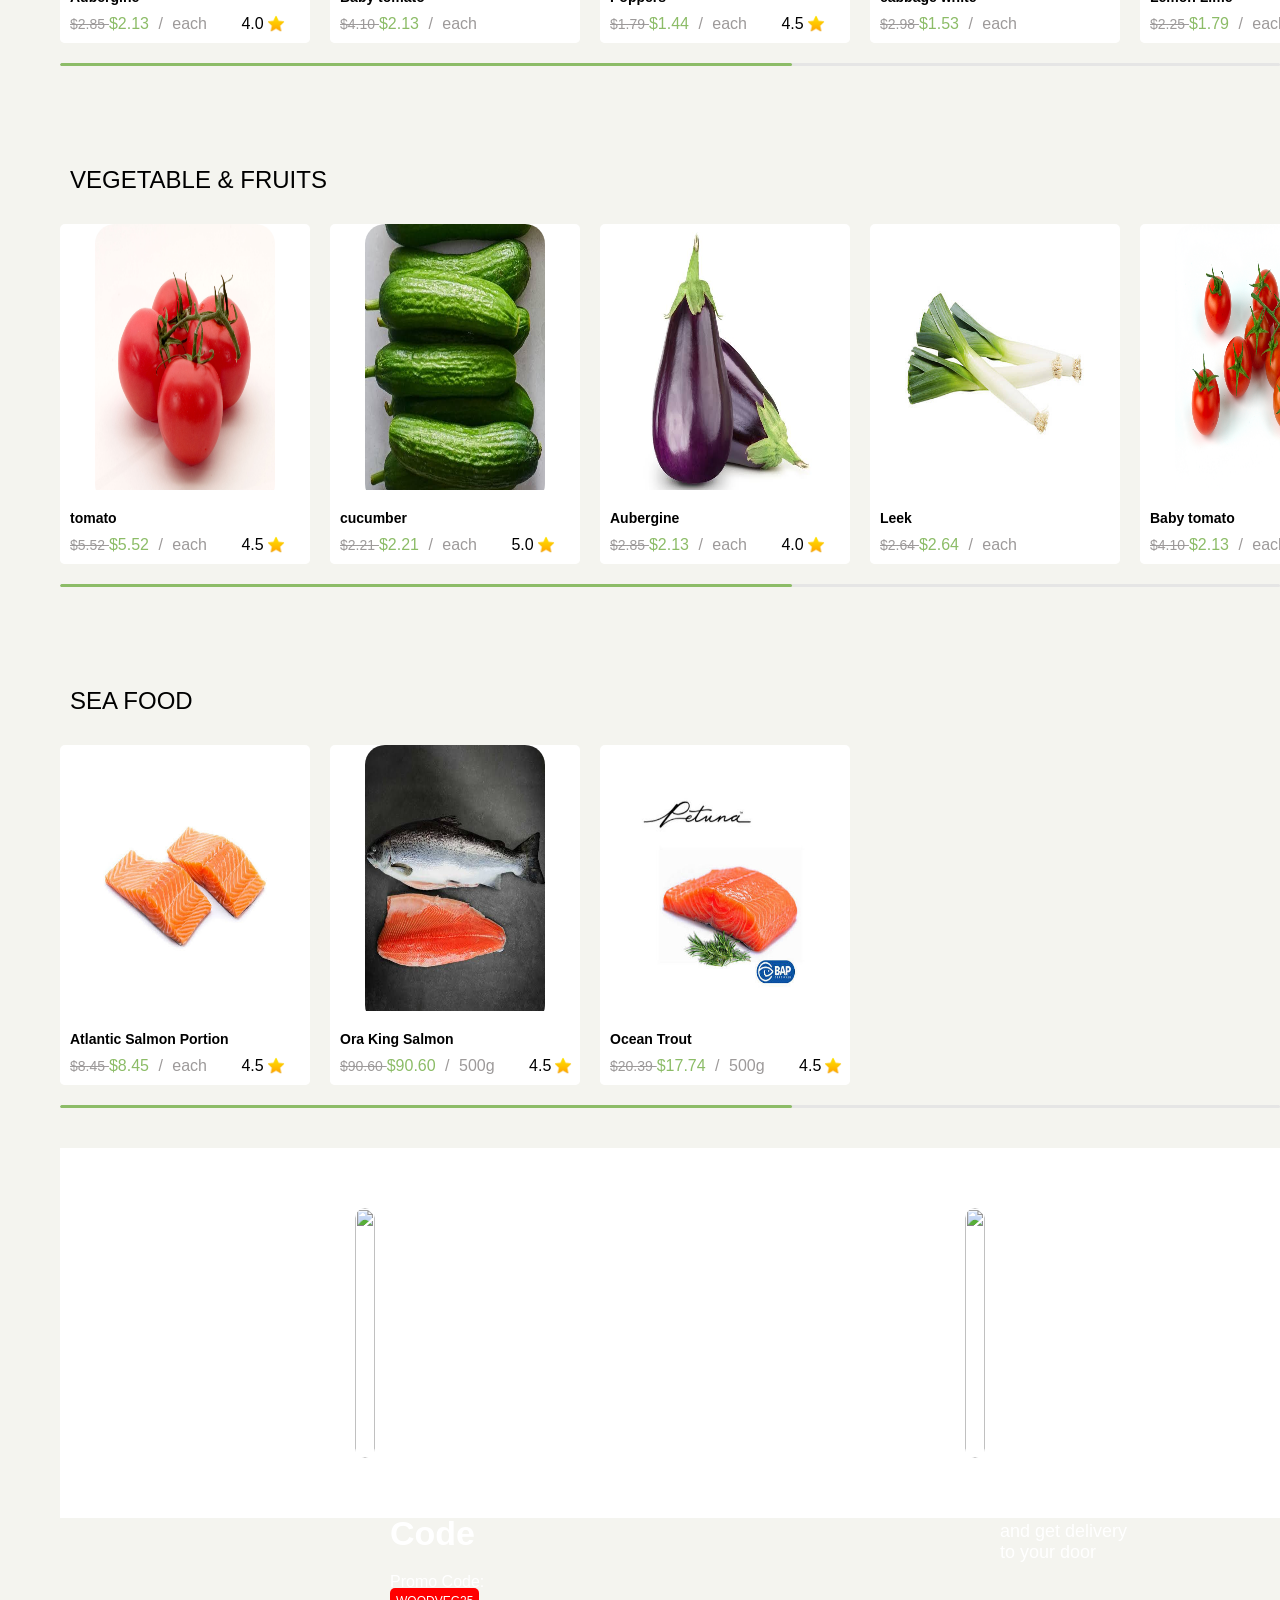
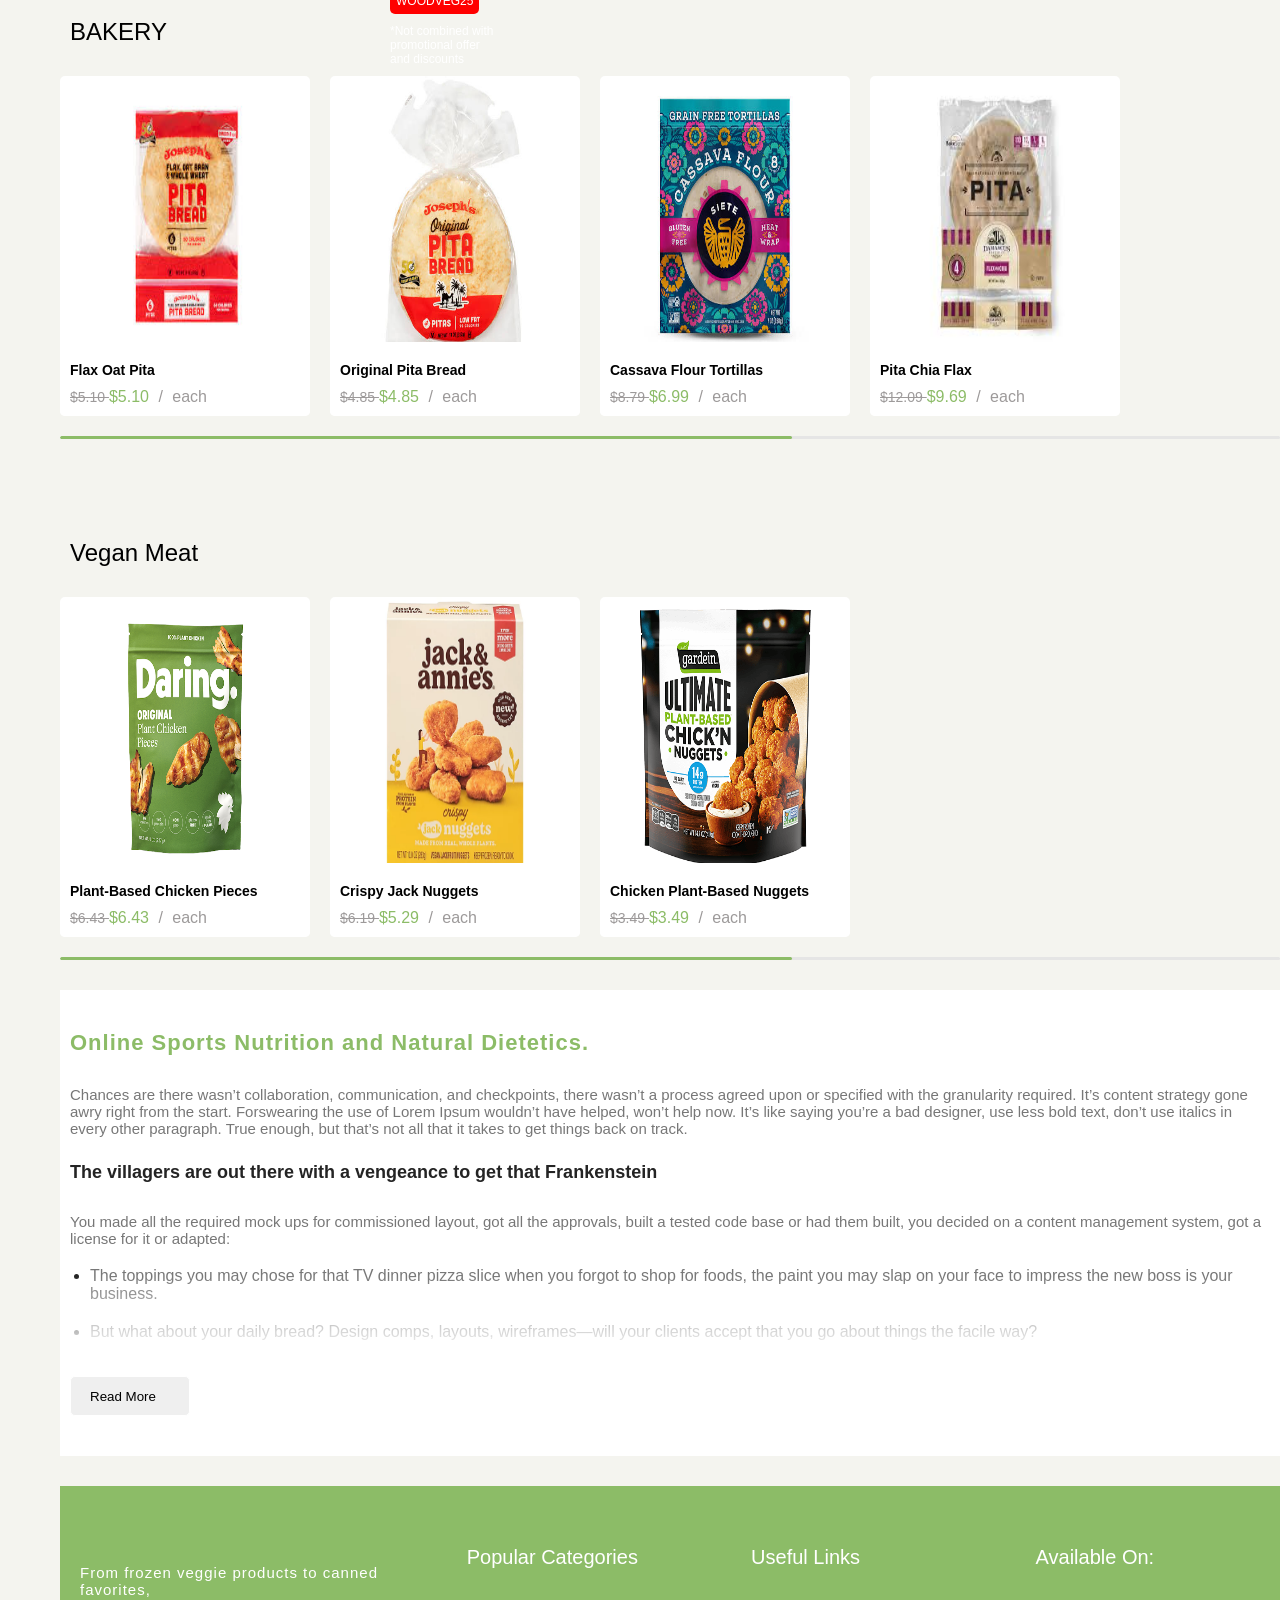
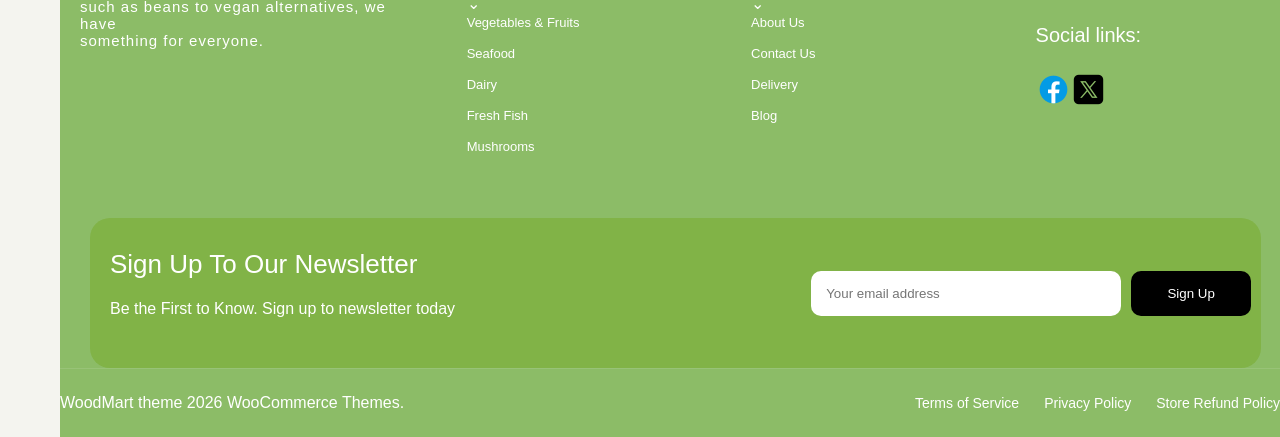
==== commit 5936d658: "first version of project" ====
--- a/Pages/index.html
+++ b/Pages/index.html
@@ -381,7 +381,7 @@
                         </div>
 
                         <div class="third_item_in_header">
-                            <a href="#" class="number_of_shopping_cart_a_link">
+                            <a href="./Cart.html" class="number_of_shopping_cart_a_link">
                                 <div class="shopping_cart">
                                     <img src="../images/icons8-shopping-cart-28.png" alt="" class="shopping_cart_icon">
                                 </div>
@@ -392,18 +392,29 @@
                         </div>
                     </div>
                     <!-- RESPONSIVE -->
-                    <div class="res_1024">
-                        <div class="menu_for_1024">
-                            <img src="../images/icons8-menu-27.png" alt="">
-                        </div>
-                        <div class="search_box" id="searchBox">
-                            <img src="../images/icons8-search-24.png" alt="" class="search_img">
-                            <span class="search_box_text">Search for product</span>
-                        </div>
-                        <div class="person_icon">
-                            <img src="../images/person48.png" alt="">
-                        </div>
-                    </div>
+                    <div class="res_1024_wrapper">
+
+                        <div class="res_1024">
+
+                            <div class="menu_for_1024">
+                                <img src="../images/icons8-menu-27.png" alt="">
+                            </div>
+
+                            <div class="search_box" id="responsiveSearchBox">
+                                <img src="../images/icons8-search-24.png" alt="" class="search_img">
+                                <span class="search_box_text">
+                                    Search for product
+                                </span>
+                            </div>
+
+                            <div class="person_icon">
+                                <img src="../images/person48.png" alt="">
+                            </div>
+
+                        </div>
+
+                    </div>
+
                 </div>
 
             </header>
@@ -453,6 +464,9 @@
                             </a>
                         </div>
                     </div>
+                    <div class="slider_scrollbar_discount" id="top_main_div_scrollbar_for_responsive">
+                        <div class="slider_scrollbar_progress_discount"></div>
+                    </div>
                 </section>
 
                 <!-- =======SLIDER======= -->
@@ -1124,55 +1138,36 @@
                             </div>
 
 
-                            <div class="popular_category_footer">
-
-                                <h3>Popular Categories</h3>
+                            <div class="popular_category_footer footer_accordion">
+
+                                <div class="footer_accordion_header">
+                                    <h3>Popular Categories</h3>
+                                    <span class="footer_arrow">⌄</span>
+                                </div>
 
                                 <ul>
-                                    <li>
-                                        <a href="#">Vegetables & Fruits</a>
-                                    </li>
-
-                                    <li>
-                                        <a href="#">Seafood</a>
-                                    </li>
-
-                                    <li>
-                                        <a href="#">Dairy</a>
-                                    </li>
-
-                                    <li>
-                                        <a href="#">Fresh Fish</a>
-                                    </li>
-
-                                    <li>
-                                        <a href="#">Mushrooms</a>
-                                    </li>
+                                    <li><a href="#">Vegetables & Fruits</a></li>
+                                    <li><a href="#">Seafood</a></li>
+                                    <li><a href="#">Dairy</a></li>
+                                    <li><a href="#">Fresh Fish</a></li>
+                                    <li><a href="#">Mushrooms</a></li>
                                 </ul>
 
                             </div>
 
 
-                            <div class="useful_links_footer">
-
-                                <h3>Useful Links</h3>
+                            <div class="useful_links_footer footer_accordion">
+
+                                <div class="footer_accordion_header">
+                                    <h3>Useful Links</h3>
+                                    <span class="footer_arrow">⌄</span>
+                                </div>
 
                                 <ul>
-                                    <li>
-                                        <a href="#">About Us</a>
-                                    </li>
-
-                                    <li>
-                                        <a href="#">Contact Us</a>
-                                    </li>
-
-                                    <li>
-                                        <a href="#">Delivery</a>
-                                    </li>
-
-                                    <li>
-                                        <a href="#">Blog</a>
-                                    </li>
+                                    <li><a href="#">About Us</a></li>
+                                    <li><a href="#">Contact Us</a></li>
+                                    <li><a href="#">Delivery</a></li>
+                                    <li><a href="#">Blog</a></li>
                                 </ul>
 
                             </div>
@@ -1268,6 +1263,25 @@
 
     </div>
 
+    <!-- BOTTOM NAV FOR RESPONSIVE -->
+    <div class="mobile_bottom_bar">
+
+        <a href="#" class="bottom_bar_item" id="mobileMenuButton">
+            <img src="../images/icons8-menu-27.png" alt="">
+            <span>Menu</span>
+        </a>
+
+        <a href="./Wishlist.html" class="bottom_bar_item">
+            <img src="../images/icons8-heart-20.png" alt="">
+            <span>Wishlist</span>
+        </a>
+
+        <a href="./Cart.html" class="bottom_bar_item">
+            <img src="../images/icons8-shopping-cart-28.png" alt="">
+            <span>Cart</span>
+        </a>
+
+    </div>
 
     <!-- SEARCH PAGE -->
     <div class="search_overlay" id="searchOverlay">
@@ -1285,16 +1299,38 @@
 
                     <input type="text" id="searchInput" placeholder="Search for products..." autocomplete="off">
                     <select id="search_dropdown" class="search_dropdown">
-                        <option value="" disabled selected>SELECT CATEGORY</option>
-                        <option value="Vegetable" class="dropdown_option">Vegetable & Fruits</option>
-                        <option value="bakery" class="dropdown_option">Bakery</option>
-                        <option value="Beverages" class="dropdown_option">Beverages</option>
-                        <option value="dairy" class="dropdown_option">Dairy</option>
-                        <option value="Seafood" class="dropdown_option">Seafood</option>
-                        <option value="VeganMeat" class="dropdown_option">Vegan Meat</option>
+
+                        <option value="" disabled selected>
+                            SELECT CATEGORY
+                        </option>
+                    
+                        <option value="Vegetables & Fruits">
+                            Vegetable & Fruits
+                        </option>
+                    
+                        <option value="Bakery">
+                            Bakery
+                        </option>
+                    
+                        <option value="Beverages">
+                            Beverages
+                        </option>
+                    
+                        <option value="Dairy">
+                            Dairy
+                        </option>
+                    
+                        <option value="Seafood">
+                            Seafood
+                        </option>
+                    
+                        <option value="Vegan Meat">
+                            Vegan Meat
+                        </option>
+                    
                     </select>
 
-                    <button class="search_button">
+                    <button class="search_button" id="searchButton">
                         <img src="../images/icons8-search-24.png" alt="">
                     </button>
                 </div>
@@ -1323,6 +1359,77 @@
 
     </div>
 
+    <!-- RIGHT NAV BAR FOR RESPONSIVE -->
+    <div class="menu_overlay" id="menuOverlay"></div>
+
+    <div class="left_menu" id="leftMenu">
+
+        <div class="left_menu_header">
+            <button class="left_menu_tab" data-target="categoryContent">
+                Categories
+            </button>
+
+            <button class="left_menu_tab active" data-target="menuContent">
+                Menu
+            </button>
+
+
+            <button class="close_menu" id="closeMenu">
+                ×
+            </button>
+
+        </div>
+
+        <div class="left_menu_content active" id="menuContent">
+            <a href="./index.html" class="category_menu_item">Home</a>
+            <a href="#" class="category_menu_item">Demos</a>
+            <a href="#" class="category_menu_item">Promotion</a>
+            <a href="#" class="category_menu_item">Ideas For Breakfast</a>
+            <a href="#" class="category_menu_item">About Us</a>
+            <a href="#" class="category_menu_item">Contact Us</a>
+            <a href="#" class="category_menu_item">Delivery</a>
+            <a href="#" class="category_menu_item">Store Location</a>
+            <a href="./Wishlist.html" class="category_menu_item">Wishlist</a>
+            <a href="#" class="category_menu_item">Login/Register</a>
+        </div>
+
+        <div class="left_menu_content" id="categoryContent">
+
+            <a href="./Products.html" class="category_menu_item">
+                <span>Vegetables & Fruits</span>
+                <span class="category_arrow">›</span>
+            </a>
+
+            <a href="./Products.html" class="category_menu_item">
+                <span>Vegan Meat</span>
+                <span class="category_arrow">›</span>
+            </a>
+
+            <a href="./Products.html" class="category_menu_item">
+                <span>SeaFood</span>
+                <span class="category_arrow">›</span>
+            </a>
+
+            <a href="./Products.html" class="category_menu_item">
+                <span>Dairy</span>
+                <span class="category_arrow">›</span>
+            </a>
+
+            <a href="./Products.html" class="category_menu_item">
+                <span>Bakery</span>
+                <span class="category_arrow">›</span>
+            </a>
+
+            <a href="./Products.html" class="category_menu_item">
+                <span>Beverages</span>
+                <span class="category_arrow">›</span>
+            </a>
+
+        </div>
+
+    </div>
+
+
 
     <script src="../JAVA SCRIPT/menu.js"></script>
     <script src="../JAVA SCRIPT/search.js"></script>
--- a/CSS/header.css
+++ b/CSS/header.css
@@ -563,6 +563,7 @@
 .search_input_box {
     width: 100%;
     height: 65px;
+    margin: 0 15px;
     display: flex;
     align-items: center;
     border: 1px solid #aba9a9;
@@ -760,4 +761,148 @@
 .close_cart span {
     font-size: 16px;
     text-align: center;
+}
+
+/* RIGHT NAV BAR FOR RESPONSIVE */
+
+.left_menu {
+    position: fixed;
+    top: 0;
+    left: 0;
+
+    width: 300px;
+    max-width: 85vw;
+    height: 100vh;
+
+    background-color: #fff;
+
+    z-index: 100001;
+
+    transform: translateX(-100%);
+    transition: transform 0.3s ease;
+
+    box-shadow: 3px 0 10px rgba(0, 0, 0, 0.08);
+}
+
+.left_menu.active {
+    transform: translateX(0);
+}
+
+.menu_overlay {
+    position: fixed;
+    inset: 0;
+
+    background-color: rgba(0, 0, 0, 0.35);
+
+    z-index: 100000;
+
+    opacity: 0;
+    visibility: hidden;
+
+    transition: opacity 0.3s ease,
+                visibility 0.3s ease;
+}
+
+.menu_overlay.active {
+    opacity: 1;
+    visibility: visible;
+}
+
+.left_menu_header {
+    width: 100%;
+    height: 60px;
+
+    display: flex;
+    align-items: center;
+
+    border-bottom: 1px solid #ddd;
+}
+
+.left_menu_tab {
+    height: 100%;
+
+    flex: 1;
+
+    border: none;
+    background: transparent;
+
+    cursor: pointer;
+
+    font-family: "Manrope", sans-serif;
+    font-size: 13px;
+
+    color: #767676;
+
+    position: relative;
+}
+
+.left_menu_tab.active {
+    color: #222;
+}
+
+.left_menu_tab.active::after {
+    content: "";
+
+    position: absolute;
+
+    left: 15px;
+    right: 15px;
+    bottom: 0;
+
+    height: 2px;
+
+    background-color: #8cbc67;
+}
+
+.left_menu_content {
+    display: none;
+
+
+    box-sizing: border-box;
+}
+
+.left_menu_content.active {
+    display: flex;
+
+    flex-direction: column;
+
+}
+
+.left_menu_content a {
+    text-decoration: none;
+    color: #333;
+    font-size: 14px;
+}
+
+.category_menu_item {
+    width: 100%;
+    height: 45px;
+
+    display: flex;
+    align-items: center;
+    justify-content: space-between;
+
+    box-sizing: border-box;
+
+    padding: 10px;
+
+    border-bottom: 1px solid #ddd;
+
+    text-decoration: none;
+    color: #333;
+
+    font-size: 13px;
+}
+
+.category_arrow {
+    width: 24px;
+    height: 48px;
+    display: flex;
+    align-items: center;
+    justify-content: center;
+    border-left: 1px solid #ddd;
+    border-radius: 4px;
+    font-size: 20px;
+    line-height: 1;
+    color: #555;
 }
--- a/CSS/home.css
+++ b/CSS/home.css
@@ -590,9 +590,7 @@
 }
 
 
-/* =========================================================
-   WEEKLY DISCOUNT
-========================================================= */
+
 
 .weekly_discount {
     margin-top: 100px;
@@ -946,3 +944,6 @@
     font-weight: 500;
 }
 
+#top_main_div_scrollbar_for_responsive{
+    display: none;
+}
--- a/CSS/Footer.css
+++ b/CSS/Footer.css
@@ -118,12 +118,18 @@
 
 .top_items {
     display: flex;
-    justify-content: flex-start;
+    align-items: flex-start;
+    justify-content: space-between;
+
     padding: 60px 0 50px;
+
+    gap: 40px;
 }
 
 .logo_footer {
-    width: 35%;
+    flex: 1.5;
+    width: auto;
+    min-width: 0;
 }
 
 .logo_footer_p_div {
@@ -134,16 +140,18 @@
     color: #fff;
     font-size: 15px;
     letter-spacing: 1px;
-}
-
-.useful_links_footer{
-    margin-left: 100px;
 }
 
 .popular_category_footer,
 .useful_links_footer,
 .available_on_footer {
-    min-width: 160px;
+    flex: 1;
+    min-width: 0;
+}
+
+.useful_links_footer,
+.available_on_footer {
+    margin-left: 0;
 }
 
 .popular_category_footer h3,
@@ -174,29 +182,9 @@
     font-size: 13px;
 }
 
-.popular_category_footer a:hover,
-.useful_links_footer a:hover {
-    color: #fff;
-}
-
 .available_on_images {
     display: flex;
     gap: 10px;
-    
-}
-
-.social_link h3{
-    margin-top: 30px;
-}
-
-.social_link div{
-    display: flex;
-    margin-top: 0;
-}
-
-.available_on_footer{
-    margin-left: 100px;
-
 }
 
 .available_on_images img {
@@ -204,6 +192,14 @@
     height: auto;
 }
 
+.social_link h3 {
+    margin-top: 30px;
+}
+
+.social_link div {
+    display: flex;
+    margin-top: 0;
+}
 .newsletter_footer {
     padding: 40px 0;
     background-color: #81b347;
@@ -284,4 +280,8 @@
 
 .footer_bottom_links a:hover {
     color: #fff;
+}
+
+.mobile_bottom_bar {
+    display: none;
 }
--- a/CSS/Responsive.css
+++ b/CSS/Responsive.css
@@ -43,11 +43,47 @@
     }
 
     .res_1024 {
-        display: flex;
-        padding: 10px 10px;
-        justify-content: center;
+        width: 100%;
+        height: 70px;
+        background-color: #f4f4ef;
         border-bottom: 1px solid #ccc;
-        align-items: center;
+        display: flex;
+        align-items: center;
+        position: relative;
+        z-index: 1000;
+    }
+
+    .person_icon {
+        margin-right: 10px;
+    }
+
+    .menu_for_1024 {
+        margin-left: 10px;
+    }
+
+    .res_1024.fixed {
+        position: fixed;
+
+        top: 0;
+        left: 0;
+
+        width: 100%;
+        height: 70px;
+
+        z-index: 2000;
+
+        animation: headerShow 0.3s ease forwards;
+    }
+
+    @keyframes headerShow {
+
+        from {
+            transform: translateY(-100%);
+        }
+
+        to {
+            transform: translateY(0);
+        }
 
     }
 
@@ -367,4 +403,1508 @@
     .discount_product_box:hover .discount_product_info {
         transform: translateY(-60px) !important;
     }
+
+    /* EXPLANATION */
+    .images_and_explanation {
+        width: 100%;
+        display: flex;
+        gap: 15px;
+        padding: 0 15px;
+    }
+
+    .first_image,
+    .second_image {
+        width: 50%;
+        min-width: 0;
+    }
+
+    .image_of_explanation {
+        width: 100%;
+        display: block;
+    }
+
+    .images_and_explanation_first_image_first_div,
+    .images_and_explanation_second_image_first_div {
+        width: 100%;
+    }
+
+    .images_and_explanation_first_image_second_div,
+    .images_and_explanation_second_image_second_div {
+        width: 100%;
+    }
+
+
+    /* FOOTER */
+    .top_items {
+        flex-wrap: nowrap;
+        gap: 20px;
+        padding: 45px 20px 40px;
+    }
+
+    .logo_footer {
+        flex: 1.4;
+    }
+
+    .popular_category_footer,
+    .useful_links_footer,
+    .available_on_footer {
+        flex: 1;
+        min-width: 0;
+    }
+
+    .logo_footer_p_div {
+        margin-left: 0;
+    }
+
+    .logo_footer_p_div p {
+        font-size: 12px;
+        letter-spacing: 0.5px;
+    }
+
+    .popular_category_footer h3,
+    .useful_links_footer h3,
+    .available_on_footer h3 {
+        font-size: 15px;
+        margin-bottom: 18px;
+    }
+
+    .popular_category_footer li,
+    .useful_links_footer li {
+        margin-bottom: 9px;
+    }
+
+    .popular_category_footer a,
+    .useful_links_footer a {
+        font-size: 11px;
+    }
+
+    .available_on_images {
+        gap: 5px;
+    }
+
+    .available_on_images img {
+        width: 85px;
+    }
+
+    .social_link h3 {
+        margin-top: 20px;
+    }
+
+    .social_link img {
+        width: 25px;
+        height: 25px;
+    }
+
+    /* ==========PRODUCTS========== */
+    .number_in_page,
+    .items_layout_model {
+        display: none !important;
+    }
+
+    .filters {
+        display: none;
+    }
+
+    .items {
+        width: auto;
+        flex: 1;
+        min-width: 0;
+        margin-left: 10px;
+        margin-right: 10px;
+    }
+
+    .fetching_items {
+        grid-template-columns: repeat(3, minmax(0, 1fr));
+        gap: 20px;
+    }
+
+    .products_product_wrapper {
+        width: 100%;
+        height: 360px;
+    }
+
+    .products_product_box {
+        width: 100%;
+        height: 340px;
+    }
+
+    .products_product_box {
+        transform: none !important;
+    }
+
+    .products_product_wrapper:hover .products_product_box {
+        transform: none !important;
+    }
+
+    .products_product_info {
+        bottom: 60px;
+        transform: none !important;
+    }
+
+    .products_product_box:hover .products_product_info {
+        transform: none !important;
+    }
+
+    .products_product_actions {
+        position: absolute;
+        left: 0;
+        bottom: 0;
+        width: 100%;
+        height: 60px;
+        display: flex;
+        opacity: 1;
+        transform: none;
+        padding: 10px;
+        background-color: #fff;
+        z-index: 10;
+    }
+
+    .products_product_box:hover .products_product_actions {
+        opacity: 1;
+        transform: none;
+    }
+
+    .items_counting {
+        display: none;
+    }
+
+
+    .layout_choosing {
+        width: 100%;
+        display: flex;
+        align-items: center;
+    }
+
+    .menu_for_responsing {
+        display: flex;
+        margin-right: auto;
+    }
+
+    .sort_box {
+        display: flex;
+        margin-left: auto;
+    }
+
+
+    /* BREADCRUMB */
+    .links_address {
+        padding: 15px 15px 0;
+        font-size: 13px;
+    }
+
+    .container_of_img_and_information {
+        display: flex;
+        flex-direction: column;
+        gap: 20px;
+        width: 100%;
+    }
+
+
+    /* PRODUCT IMAGE */
+
+    .product_image {
+        width: calc(100% - 30px);
+        height: 500px;
+        margin: 20px 15px 0;
+        display: flex;
+        justify-content: center;
+        align-items: center;
+        border-radius: 10px;
+    }
+
+    .product_image img {
+        width: 450px;
+        height: 100%;
+        max-width: 100%;
+        object-fit: contain;
+    }
+
+
+    /* PRODUCT INFORMATION */
+
+    .product_information {
+        width: calc(100% - 30px);
+        height: auto;
+        margin: 0 15px;
+    }
+
+    .product_information h1 {
+        font-size: 28px;
+        margin-bottom: 15px;
+    }
+
+
+    /* RATING */
+
+    .product_rating {
+        width: 100%;
+        height: auto;
+    }
+
+
+    /* PRICE */
+
+    .product_price {
+        margin: 15px 0 20px;
+    }
+
+    .old_price {
+        font-size: 17px;
+    }
+
+    .current_price {
+        font-size: 21px;
+    }
+
+    .slash_product,
+    .count_of_product {
+        font-size: 20px;
+    }
+
+
+    /* QUANTITY + ADD TO CART */
+
+    .product_quantity {
+        width: 100%;
+        display: flex;
+        gap: 10px;
+        justify-content: flex-start;
+    }
+
+    .product_count_for_shop {
+        width: 75px;
+        min-width: 75px;
+        height: 42px;
+    }
+
+    .add_to_cart {
+        width: auto;
+        flex: 1;
+        height: 42px;
+    }
+
+
+    /* NUTRITION */
+
+    .product_nutrition {
+        grid-template-columns: repeat(4, 1fr);
+        width: 100%;
+        margin-top: 25px;
+    }
+
+    .nutrition_item {
+        padding: 10px 5px;
+    }
+
+    .nutrition_title {
+        font-size: 13px;
+    }
+
+    .nutrition_value {
+        font-size: 13px;
+    }
+
+
+    /* GENERAL INFORMATION */
+
+    .general_info {
+        width: 100%;
+        margin-top: 25px;
+    }
+
+    .general_info h2 {
+        font-size: 18px;
+        margin-bottom: 20px;
+    }
+
+    .general_info_line {
+        margin-bottom: 15px;
+    }
+
+    .general_info_line div {
+        font-size: 13px;
+    }
+
+
+    .links_address {
+        padding: 15px 15px 0;
+        font-size: 13px;
+    }
+
+
+    .container_of_img_and_information {
+        display: flex;
+        flex-direction: column;
+        gap: 20px;
+        width: 100%;
+    }
+
+
+    /* PRODUCT IMAGE */
+
+    .product_image {
+        width: calc(100% - 30px);
+        height: 500px;
+        margin: 20px 15px 0;
+        display: flex;
+        justify-content: center;
+        align-items: center;
+        border-radius: 10px;
+    }
+
+    .product_image img {
+        width: 450px;
+        height: 100%;
+        max-width: 100%;
+        object-fit: contain;
+    }
+
+
+    /* PRODUCT INFORMATION */
+
+    .product_information {
+        width: calc(100% - 30px);
+        height: auto;
+        margin: 0 15px;
+    }
+
+    .product_information h1 {
+        font-size: 28px;
+        margin-bottom: 15px;
+    }
+
+
+    /* RATING */
+
+    .product_rating {
+        width: 100%;
+        height: auto;
+    }
+
+
+    /* PRICE */
+
+    .product_price {
+        margin: 15px 0 20px;
+    }
+
+    .old_price {
+        font-size: 17px;
+    }
+
+    .current_price {
+        font-size: 21px;
+    }
+
+    .slash_product,
+    .count_of_product {
+        font-size: 20px;
+    }
+
+
+    /* QUANTITY + ADD TO CART */
+
+    .product_quantity {
+        width: 100%;
+        display: flex;
+        gap: 10px;
+        justify-content: flex-start;
+    }
+
+    .product_count_for_shop {
+        width: 75px;
+        min-width: 75px;
+        height: 42px;
+    }
+
+    .add_to_cart {
+        width: auto;
+        flex: 1;
+        height: 42px;
+    }
+
+
+    /* NUTRITION */
+
+    .product_nutrition {
+        grid-template-columns: repeat(4, 1fr);
+        width: 100%;
+        margin-top: 25px;
+    }
+
+    .nutrition_item {
+        padding: 10px 5px;
+    }
+
+    .nutrition_title {
+        font-size: 13px;
+    }
+
+    .nutrition_value {
+        font-size: 13px;
+    }
+
+
+    /* GENERAL INFORMATION */
+
+    .general_info {
+        width: 100%;
+        margin-top: 25px;
+    }
+
+    .general_info h2 {
+        font-size: 18px;
+        margin-bottom: 20px;
+    }
+
+    .general_info_line {
+        margin-bottom: 15px;
+    }
+
+    .general_info_line div {
+        font-size: 13px;
+    }
+
+
+    /* RELATED PRODUCTS */
+
+    .related_products_section {
+        margin-top: 50px;
+    }
+
+    .related_products_header {
+        margin-left: 15px;
+        margin-bottom: 20px;
+    }
+
+    .related_products_header h2 {
+        font-size: 22px;
+    }
+
+    .related_products_slider {
+        width: 100%;
+    }
+
+    .related_products_track {
+        gap: 15px;
+        padding: 10px 15px 0;
+    }
+
+    .related_products_track .discount_product_wrapper {
+        flex: 0 0 230px;
+        width: 230px;
+        height: 360px;
+    }
+
+    .related_products_track .discount_product_box {
+        width: 230px;
+        height: 340px;
+        transform: none !important;
+    }
+
+    .related_products_track .discount_product_wrapper:hover .discount_product_box {
+        transform: none !important;
+    }
+
+
+
+    .related_products_track .discount_product_image {
+        height: 270px;
+    }
+
+    .related_products_track .discount_product_image img {
+        width: 160px;
+        height: 230px;
+    }
+
+
+
+    .related_products_track .discount_product_info {
+        transform: none !important;
+        bottom: 60px;
+    }
+
+    .related_products_track .discount_product_box:hover .discount_product_info {
+        transform: none !important;
+    }
+
+
+
+    .related_products_track .discount_product_actions {
+        opacity: 1;
+        transform: translateY(0);
+
+        height: 60px;
+        bottom: 0;
+        padding: 10px;
+    }
+
+    .related_products_track .discount_product_box:hover .discount_product_actions {
+        opacity: 1;
+        transform: translateY(0);
+    }
+
+
+
+    .related_products_track .product_quantity {
+        width: 75px;
+        min-width: 75px;
+        height: 40px;
+    }
+
+    .related_products_track .product_quantity button {
+        width: 23px;
+        font-size: 16px;
+    }
+
+
+
+    .related_products_track .add_to_cart {
+        height: 40px;
+        font-size: 12px;
+    }
+
+
+    /* WISHLIST */
+
+    .header {
+        padding: 20px 15px;
+    }
+
+    .header h1 {
+        font-size: 28px;
+    }
+
+    .header a,
+    .wishlist_span {
+        font-size: 14px;
+    }
+
+
+    /* ---------- EMPTY WISHLIST ---------- */
+
+    .main_of_empty_wishlist {
+        width: 100%;
+        padding: 30px 20px 50px;
+        box-sizing: border-box;
+        text-align: center;
+    }
+
+    .image_in_header svg {
+        width: 180px;
+        height: 180px;
+    }
+
+    .main_of_empty_wishlist h1 {
+        font-size: 32px;
+        margin: 10px 0 15px;
+    }
+
+    .main_of_empty_wishlist p {
+        width: 100%;
+        max-width: 535px;
+        height: auto;
+        font-size: 14px;
+        line-height: 22px;
+        margin: 0 auto 20px;
+    }
+
+    .main_of_empty_wishlist a {
+        font-size: 13px;
+        padding: 14px 20px;
+        margin-bottom: 20px;
+    }
+
+    /* CART */
+    .header {
+        padding: 20px;
+    }
+
+    .header h1 {
+        font-size: 24px;
+    }
+
+    .main_of_empty_wishlist {
+        padding: 20px 25px 50px;
+    }
+
+    .image_in_header img {
+        width: 140px;
+        height: 140px;
+    }
+
+    .main_of_empty_wishlist h1 {
+        font-size: 26px;
+    }
+
+    .main_of_empty_wishlist p {
+        width: 500px;
+        max-width: 90%;
+    }
+
+
+    .search_suggestions{
+        display: none;
+    }
+
+    .mobile_bottom_bar {
+        position: fixed;
+
+        left: 0;
+        bottom: 0;
+
+        width: 100%;
+        height: 60px;
+
+        display: flex;
+        align-items: center;
+
+        background-color: #fff;
+
+        border-top: 1px solid #ddd;
+
+        z-index: 99999;
+    }
+
+    .bottom_bar_item {
+        width: 33.333%;
+
+        height: 100%;
+
+        display: flex;
+        flex-direction: column;
+        align-items: center;
+        justify-content: center;
+
+        gap: 4px;
+
+        text-decoration: none;
+        color: #333;
+    }
+
+    .bottom_bar_item img {
+        width: 22px;
+        height: 22px;
+
+        object-fit: contain;
+    }
+
+    .bottom_bar_item span {
+        font-size: 11px;
+    }
+    
+}
+
+/* <<<<<<<<<<<<<<<<<<<<<<<<<<<<<<<<<<<<<<<<<<<<<<<<<<<<<<<<<<<<<<<<<<<<<<<<<<<<<<<<<<<<<<<<<<<<<<<<<<<<< */
+/* >>>>>>>>>>>>>>>>>>>>>>>>>>>>>>>>>>>>>>>>>>>>>>>>>>>>>>>>>>>>>>>>>>>>>>>>>>>>>>>>>>>>>>>>>>>>>>>>>>>>> */
+/* ========================================== */
+/* 768 PIXEL */
+/* ========================================== */
+
+@media (max-width: 768px) {
+
+    .top_main_div {
+        display: flex;
+        flex-wrap: nowrap;
+        overflow-x: auto;
+        overflow-y: hidden;
+
+        gap: 20px;
+        width: 100%;
+
+        scrollbar-width: none;
+    }
+
+    .top_main_div::-webkit-scrollbar {
+        display: none;
+    }
+
+    .div_top_main_link {
+        flex: 0 0 250px;
+    }
+
+    #top_main_div_scrollbar_for_responsive{
+        display: flex;
+        margin-top: 10px;
+    }
+
+
+    html,
+    body {
+        overflow-x: hidden;
+    }
+
+    .photos_main_div {
+        display: grid;
+        grid-template-columns: 1fr;
+        width: 100%;
+        max-width: 100%;
+        gap: 20px;
+    }
+
+    .slider,
+    .energy_drinks,
+    .nuggets {
+        width: 100%;
+        max-width: 100%;
+        min-width: 0;
+    }
+
+    img {
+        max-width: 100%;
+    }
+
+    .products_slider {
+        width: 100%;
+        overflow-x: auto;
+        overflow-y: hidden;
+    }
+
+    .products_track {
+        display: flex;
+        flex-wrap: nowrap;
+        gap: 15px;
+    }
+
+    .product_box {
+        flex: 0 0 90%;
+    }
+
+    .products_slider {
+        scrollbar-width: none;
+    }
+
+    .products_slider::-webkit-scrollbar {
+        display: none;
+    }
+
+    .product_quantity {
+        width: 60px;
+        height: 40px;
+        display: flex;
+        align-items: center;
+        justify-content: space-between;
+        border: 1px solid #ddd;
+        border-radius: 5px;
+        background-color: #fff;
+    }
+
+    .images_and_explanation {
+        display: flex;
+        flex-direction: column;
+        gap: 20px;
+        width: 100%;
+    }
+
+    .first_image,
+    .second_image {
+        width: 100%;
+        min-width: 0;
+    }
+
+    .image_of_explanation {
+        width: 100%;
+        height: auto;
+        display: block;
+    }
+
+    .top_items {
+        display: flex;
+        flex-direction: column;
+        gap: 0;
+    }
+
+    .logo_footer,
+    .popular_category_footer,
+    .useful_links_footer,
+    .available_on_footer {
+        width: 100%;
+    }
+
+
+
+    .logo_footer {
+        padding-bottom: 25px;
+    }
+
+    .logo_footer_p_div p {
+        line-height: 1.7;
+    }
+
+
+
+    .footer_accordion {
+        width: 100%;
+        border-top: 1px solid rgba(255,255,255,0.2);
+    }
+
+    .footer_accordion_header {
+        width: 100%;
+        min-height: 55px;
+
+        display: flex;
+        align-items: center;
+        justify-content: space-between;
+
+        cursor: pointer;
+    }
+
+    .footer_accordion_header h3 {
+        margin: 0;
+        font-size: 16px;
+    }
+
+    .footer_arrow {
+        font-size: 22px;
+        transition: transform 0.3s ease;
+    }
+
+
+
+    .footer_accordion ul {
+        max-height: 0;
+        overflow: hidden;
+
+        margin: 0;
+        padding: 0;
+
+        transition: max-height 0.3s ease;
+    }
+
+
+
+    .footer_accordion.active ul {
+        max-height: 300px;
+        padding-bottom: 15px;
+    }
+
+    .footer_accordion.active .footer_arrow {
+        transform: rotate(180deg);
+    }
+
+
+
+    .footer_accordion li {
+        margin-bottom: 10px;
+    }
+
+
+    /* Available On */
+
+    .available_on_footer {
+        padding-top: 20px;
+        border-top: 1px solid rgba(255,255,255,0.2);
+    }
+
+    .available_on_images {
+        display: flex;
+        gap: 10px;
+    }
+
+
+    /* Newsletter */
+
+    .newsletter_footer {
+        display: flex;
+        flex-direction: column;
+        gap: 20px;
+    }
+
+    .newsletter_form {
+        width: 100%;
+        display: flex;
+    }
+
+    .newsletter_form input {
+        min-width: 0;
+        flex: 1;
+    }
+
+
+    /* Bottom Footer */
+
+    .footer_bottom {
+        display: flex;
+        flex-direction: column;
+        gap: 15px;
+        text-align: center;
+    }
+
+    .footer_bottom_links {
+        display: flex;
+        flex-direction: column;
+        gap: 10px;
+    }
+
+    .available_on_footer {
+        width: 100%;
+        padding: 25px 0;
+        border-top: 1px solid rgba(255, 255, 255, 0.15);
+    }
+
+    .available_on_footer > h3 {
+        margin: 0 0 15px;
+        font-size: 16px;
+    }
+
+    .available_on_images {
+        display: flex;
+        align-items: center;
+        gap: 10px;
+    }
+
+    .available_on_images img {
+        width: 135px;
+        height: auto;
+        display: block;
+    }
+
+
+
+    .social_link {
+        margin-top: 25px;
+    }
+
+    .social_link h3 {
+        margin: 0 0 12px;
+        font-size: 16px;
+    }
+
+    .social_link > div {
+        display: flex;
+        align-items: center;
+        gap: 10px;
+    }
+
+    .social_link img {
+        width: 32px;
+        height: 32px;
+        display: block;
+    }
+
+
+    .newsletter_footer {
+        width: 100%;
+        display: flex;
+        flex-direction: column;
+        align-items: center;
+        gap: 12px;
+        padding: 20px 0;
+    }
+
+    .newsletter_footer_text {
+        width: 100%;
+        text-align: center;
+    }
+
+    .newsletter_footer_text h2 {
+        font-size: 18px;
+        margin: 0 0 5px;
+    }
+
+    .newsletter_footer_text p {
+        font-size: 12px;
+        margin: 0;
+    }
+
+    .newsletter_form {
+        width: 85%;
+        max-width: 320px;
+
+        display: flex;
+        align-items: center;
+    }
+
+    .newsletter_form input {
+        width: 100%;
+        min-width: 0;
+        height: 35px;
+
+        padding: 0 10px;
+
+        font-size: 11px;
+
+        box-sizing: border-box;
+    }
+
+    .newsletter_form button {
+        width: 65px;
+        min-width: 65px;
+        height: 35px;
+
+        padding: 0;
+
+        font-size: 11px;
+
+        box-sizing: border-box;
+    }
+
+
+
+
+    .footer_bottom {
+        width: 100%;
+
+        display: flex;
+        flex-direction: column;
+
+        align-items: center;
+
+        gap: 12px;
+
+        padding: 20px 0;
+
+        text-align: center;
+    }
+
+
+
+    .footer_bottom p {
+        order: 1;
+
+        margin: 0;
+
+        font-size: 11px;
+        line-height: 1.5;
+    }
+
+
+
+    .footer_bottom_links {
+        order: 2;
+
+        display: flex;
+        flex-direction: row;
+        align-items: center;
+        justify-content: center;
+
+        gap: 15px;
+
+        width: 100%;
+    }
+
+    .footer_bottom_links a {
+        font-size: 11px;
+        white-space: nowrap;
+    }
+
+        /* =========================
+       PRODUCTS SECTION
+    ========================= */
+
+    .filters_and_items {
+        display: block;
+        width: 100%;
+    }
+
+    .filters_container {
+        display: none;
+    }
+
+    .items {
+        width: 100%;
+        margin: 25px 0 0;
+        padding: 0 15px;
+        box-sizing: border-box;
+    }
+
+    .layout_of_item {
+        display: flex;
+        flex-direction: column;
+        align-items: flex-start;
+        gap: 15px;
+    }
+
+    .layout_choosing {
+        width: 100%;
+        justify-content: space-between;
+    }
+
+    .fetching_items {
+        display: grid;
+        grid-template-columns: repeat(2, minmax(0, 1fr));
+
+        column-gap: 12px;
+        row-gap: 20px;
+
+        width: 100%;
+        margin-top: 25px;
+    }
+
+    .products_product_wrapper {
+        position: relative;
+
+        width: 100%;
+        height: 430px;
+
+        min-width: 0;
+    }
+
+    .products_product_box {
+        position: relative;
+
+        width: 100%;
+        height: 430px;
+
+        border-radius: 8px;
+
+        background-color: #fff;
+
+        overflow: hidden;
+
+        transition: none;
+    }
+
+
+    .products_product_image {
+        width: 100%;
+        height: 260px;
+
+        display: flex;
+        align-items: center;
+        justify-content: center;
+    }
+
+    .products_product_image img {
+        width: 85%;
+        height: 240px;
+
+        object-fit: contain;
+
+        border-radius: 20px;
+    }
+
+
+    .products_product_info {
+        position: absolute;
+
+        left: 0;
+        bottom: 60px;
+
+        width: 100%;
+
+        padding-bottom: 10px;
+
+        background-color: #fff;
+
+        box-sizing: border-box;
+
+        transform: none !important;
+
+        z-index: 5;
+    }
+
+    .products_product_box:hover .products_product_info {
+        transform: none !important;
+    }
+
+
+    .products_title_box {
+        display: flex;
+
+        align-items: flex-start;
+        justify-content: space-between;
+
+        gap: 5px;
+
+        margin-top: 10px;
+    }
+
+    .products_product_info h3 {
+        margin: 0 0 0 10px;
+
+        font-size: 13px;
+        line-height: 1.3;
+    }
+
+    .products_title_box img {
+        width: 17px;
+        height: 17px;
+
+        margin-right: 4px;
+    }
+
+
+    .products_product_price {
+        display: flex;
+
+        align-items: center;
+        flex-wrap: wrap;
+
+        margin-left: 10px;
+        margin-top: 7px;
+
+        font-size: 12px;
+    }
+
+    .products_old_price {
+        font-size: 11px;
+    }
+
+    .products_current_price {
+        font-size: 13px;
+    }
+
+    .products_slash {
+        margin: 0 3px;
+
+        color: #9d9a9a;
+    }
+
+    .products_count {
+        font-size: 11px;
+
+        color: #9d9a9a;
+    }
+
+    .products_rate {
+        margin-left: 5px;
+
+        font-size: 11px;
+    }
+
+    .products_rate img {
+        width: 12px;
+        height: 12px;
+
+        vertical-align: middle;
+    }
+
+
+    .products_product_actions {
+        position: absolute;
+
+        left: 0;
+        bottom: 0;
+
+        width: 100%;
+        height: 60px;
+
+        box-sizing: border-box;
+
+        display: flex;
+
+        align-items: center;
+
+        gap: 5px;
+
+        padding: 10px;
+
+        background-color: #fff;
+
+        opacity: 1;
+
+        transform: none;
+
+        z-index: 20;
+    }
+
+    .products_product_quantity {
+        width: 65px;
+        min-width: 65px;
+
+        height: 35px;
+
+        display: flex;
+
+        align-items: center;
+        justify-content: space-between;
+
+        border: 1px solid #ddd;
+
+        border-radius: 5px;
+
+        background-color: #fff;
+
+        box-sizing: border-box;
+    }
+
+    .products_product_quantity button {
+        width: 22px;
+        height: 100%;
+
+        padding: 0;
+
+        border: none;
+
+        background: transparent;
+
+        font-size: 15px;
+
+        display: flex;
+
+        align-items: center;
+        justify-content: center;
+    }
+
+    .products_quantity_number {
+        font-size: 12px;
+    }
+
+
+    .products_add_to_cart {
+        flex: 1;
+
+        min-width: 0;
+
+        height: 35px;
+
+        padding: 0 5px;
+
+        border: none;
+
+        border-radius: 5px;
+
+        background-color: #8cbc67;
+
+        color: #fff;
+
+        cursor: pointer;
+
+        font-size: 11px;
+
+        white-space: nowrap;
+    }
+
+
+
+    .products_product_wrapper:hover .products_product_box {
+        transform: none;
+    }
+
+    .product_quantity {
+        width: 100%;
+        display: flex;
+        align-items: center;
+        gap: 8px;
+        background-color: #f4f4ef;
+        box-sizing: border-box;
+    }
+
+    .product_count_for_shop {
+        width: 80px;
+        min-width: 80px;
+        height: 42px;
+
+        display: flex;
+        align-items: center;
+        justify-content: space-between;
+
+        border: 1px solid #ddd;
+        border-radius: 5px;
+        box-sizing: border-box;
+    }
+
+    .product_count_for_shop span {
+        display: flex;
+        align-items: center;
+        justify-content: center;
+    }
+
+    .quantity_minus,
+    .quantity_plus {
+        width: 25px;
+        height: 100%;
+        cursor: pointer;
+    }
+
+    .quantity_number {
+        font-size: 13px;
+    }
+
+    .add_to_cart {
+        flex: 1;
+        height: 42px;
+        min-width: 0;
+
+        border: none;
+        border-radius: 5px;
+
+        background-color: #8cbc67;
+        color: #fff;
+
+        font-family: "Manrope", sans-serif;
+        font-size: 13px;
+        font-weight: 500;
+
+        display: flex;
+        align-items: center;
+        justify-content: center;
+
+        white-space: nowrap;
+        cursor: pointer;
+        box-sizing: border-box;
+    }
+
+    .wishlist_product {
+        width: 42px;
+        min-width: 42px;
+        height: 42px;
+
+        display: flex;
+        align-items: center;
+        justify-content: center;
+
+        border-radius: 5px;
+
+        box-sizing: border-box;
+    }
+
+    .wishlist_product img {
+        width: 20px;
+        height: 20px;
+    }
+
+
+    /* BOTTOM NAV */
+    .mobile_bottom_bar {
+        position: fixed;
+
+        left: 0;
+        bottom: 0;
+
+        width: 100%;
+        height: 60px;
+
+        display: flex;
+        align-items: center;
+
+        background-color: #fff;
+
+        border-top: 1px solid #ddd;
+
+        z-index: 99999;
+    }
+
+    .bottom_bar_item {
+        width: 33.333%;
+
+        height: 100%;
+
+        display: flex;
+        flex-direction: column;
+        align-items: center;
+        justify-content: center;
+
+        gap: 4px;
+
+        text-decoration: none;
+        color: #333;
+    }
+
+    .bottom_bar_item img {
+        width: 22px;
+        height: 22px;
+
+        object-fit: contain;
+    }
+
+    .bottom_bar_item span {
+        font-size: 11px;
+    }
+
+    #search_dropdown{
+        display: none;
+    }
+
 }
